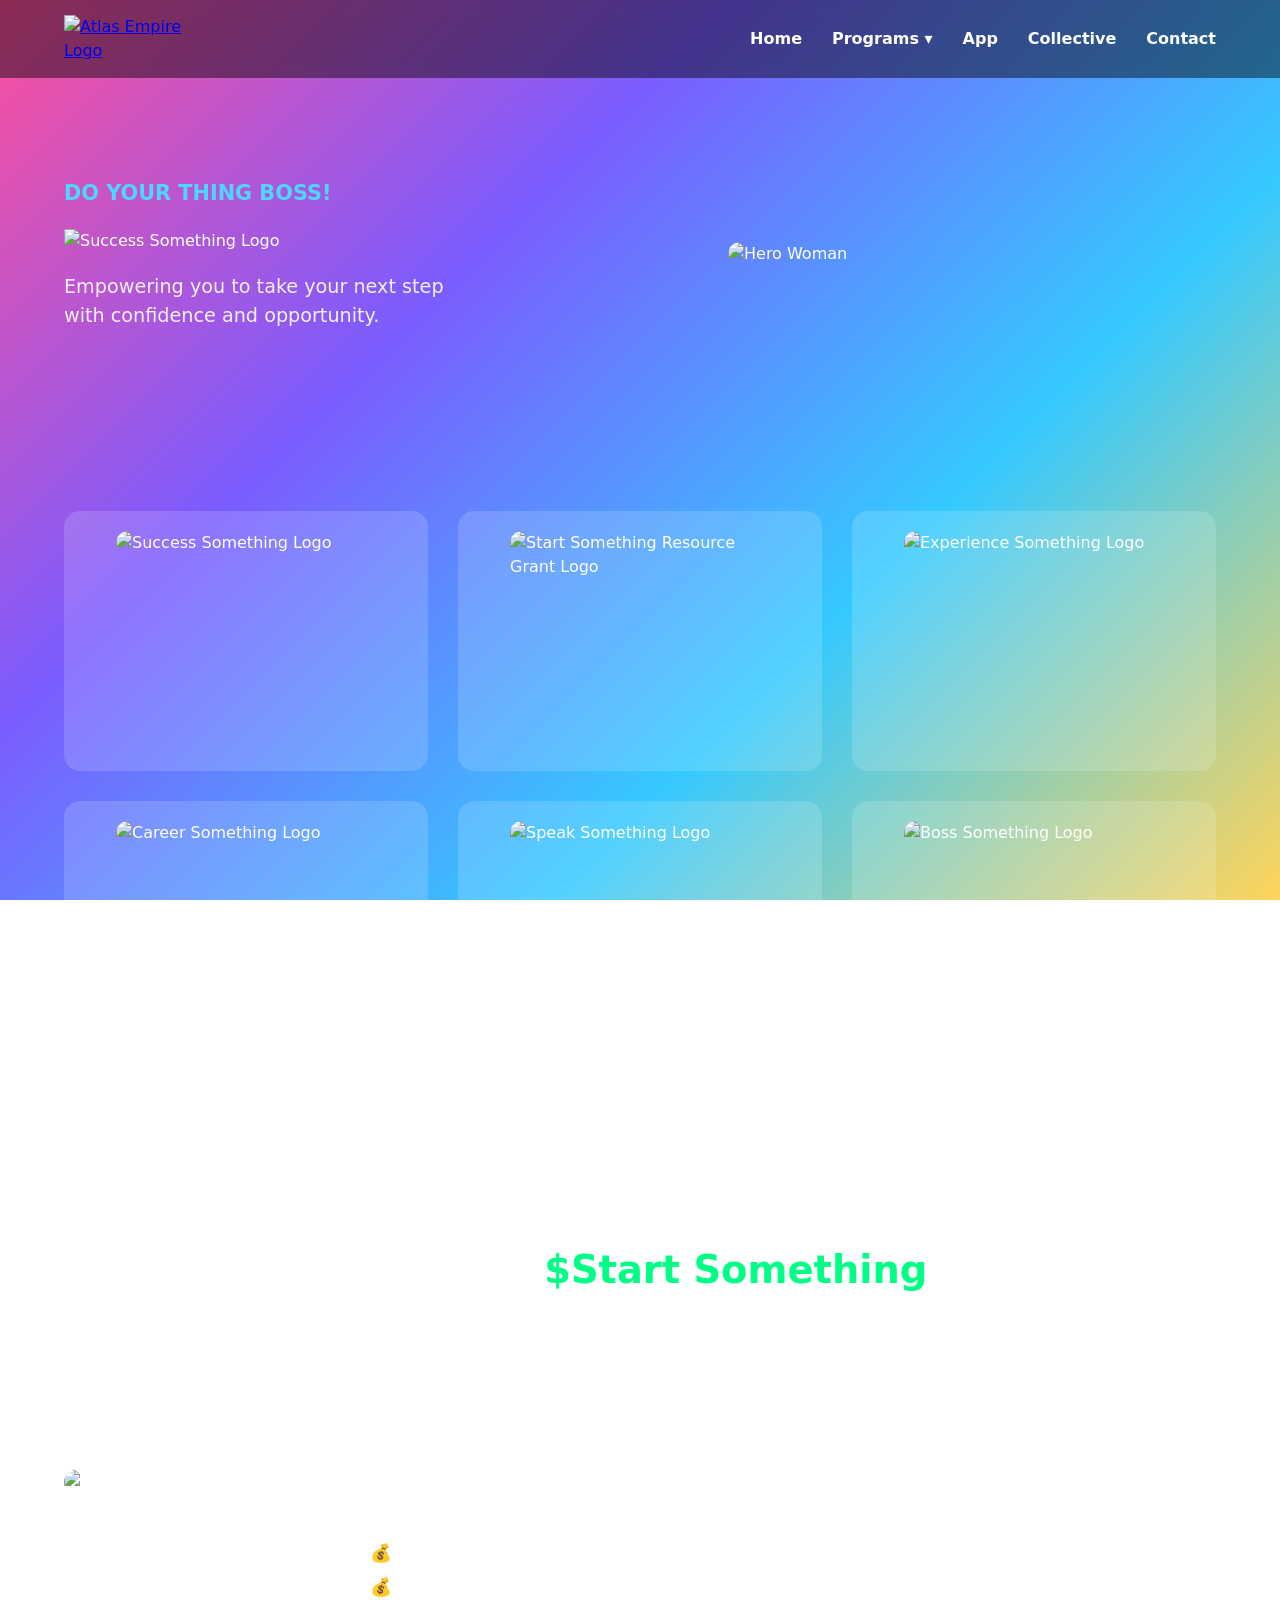
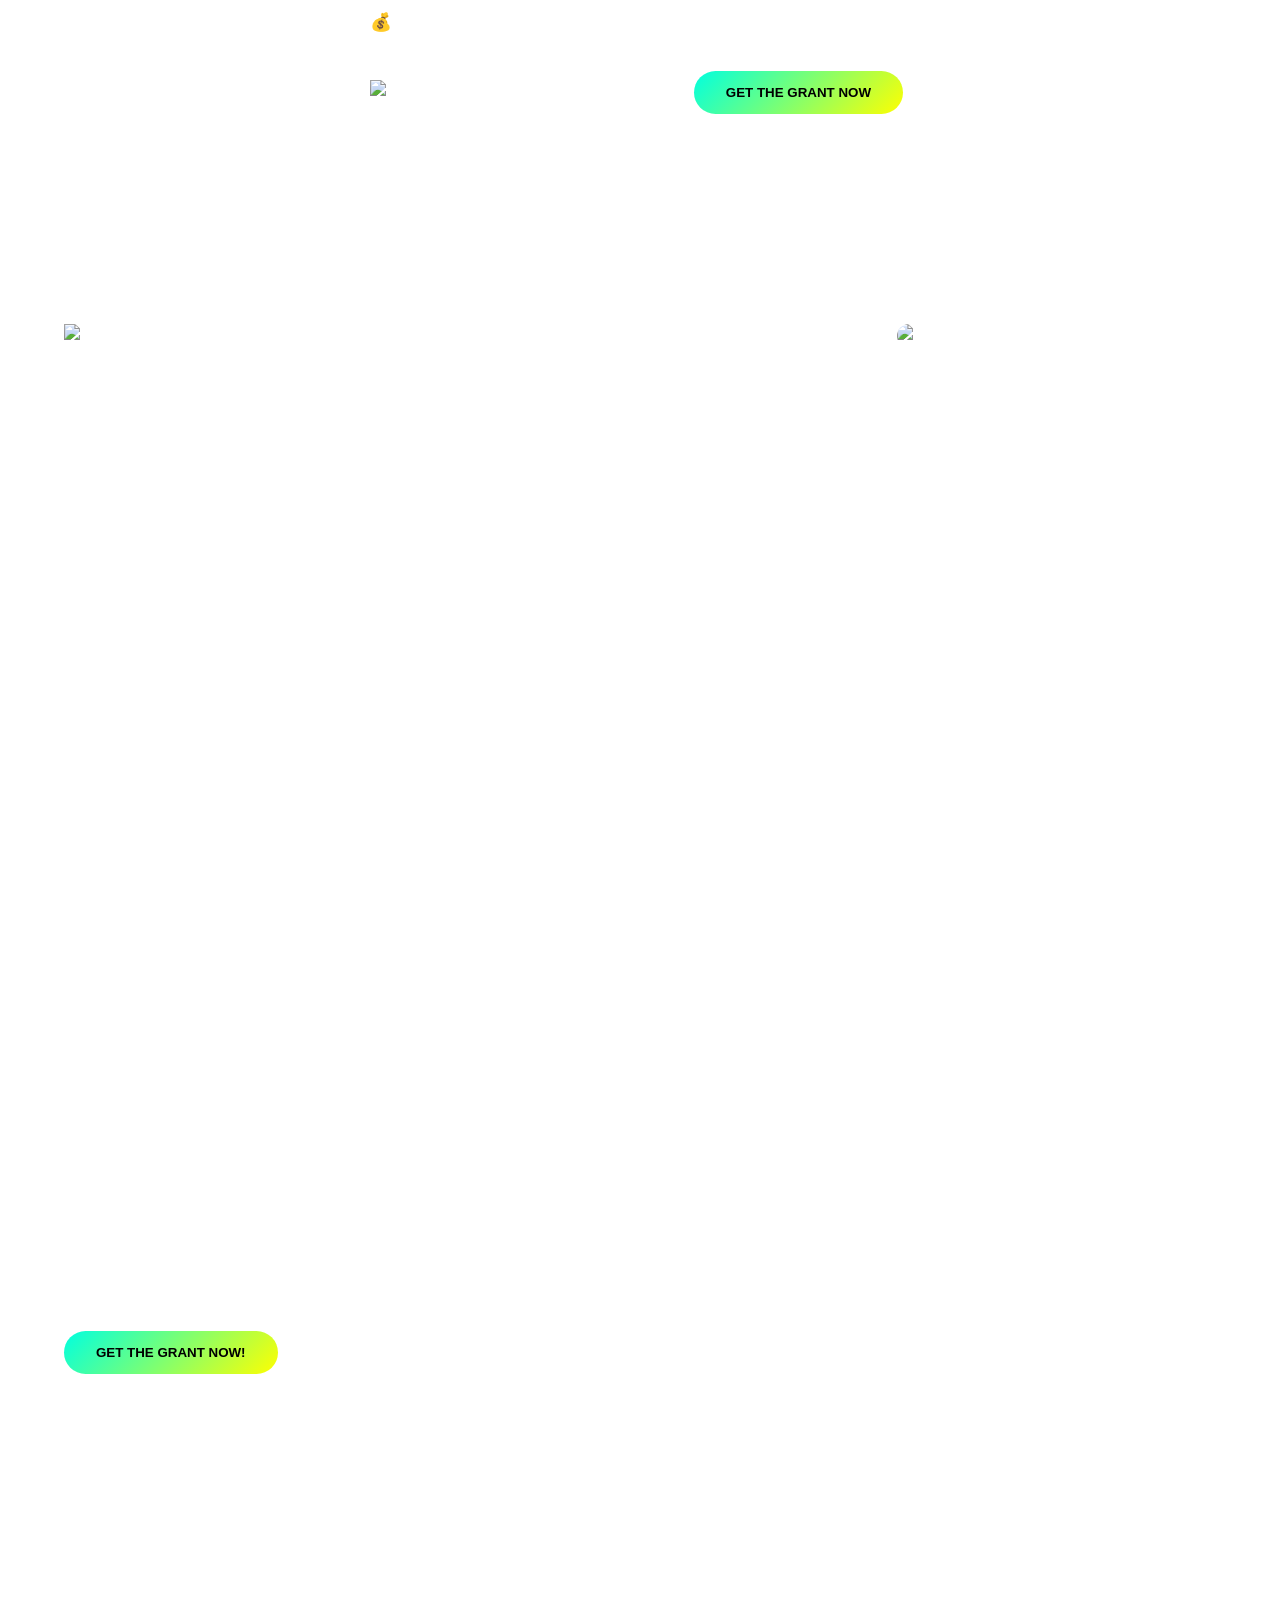
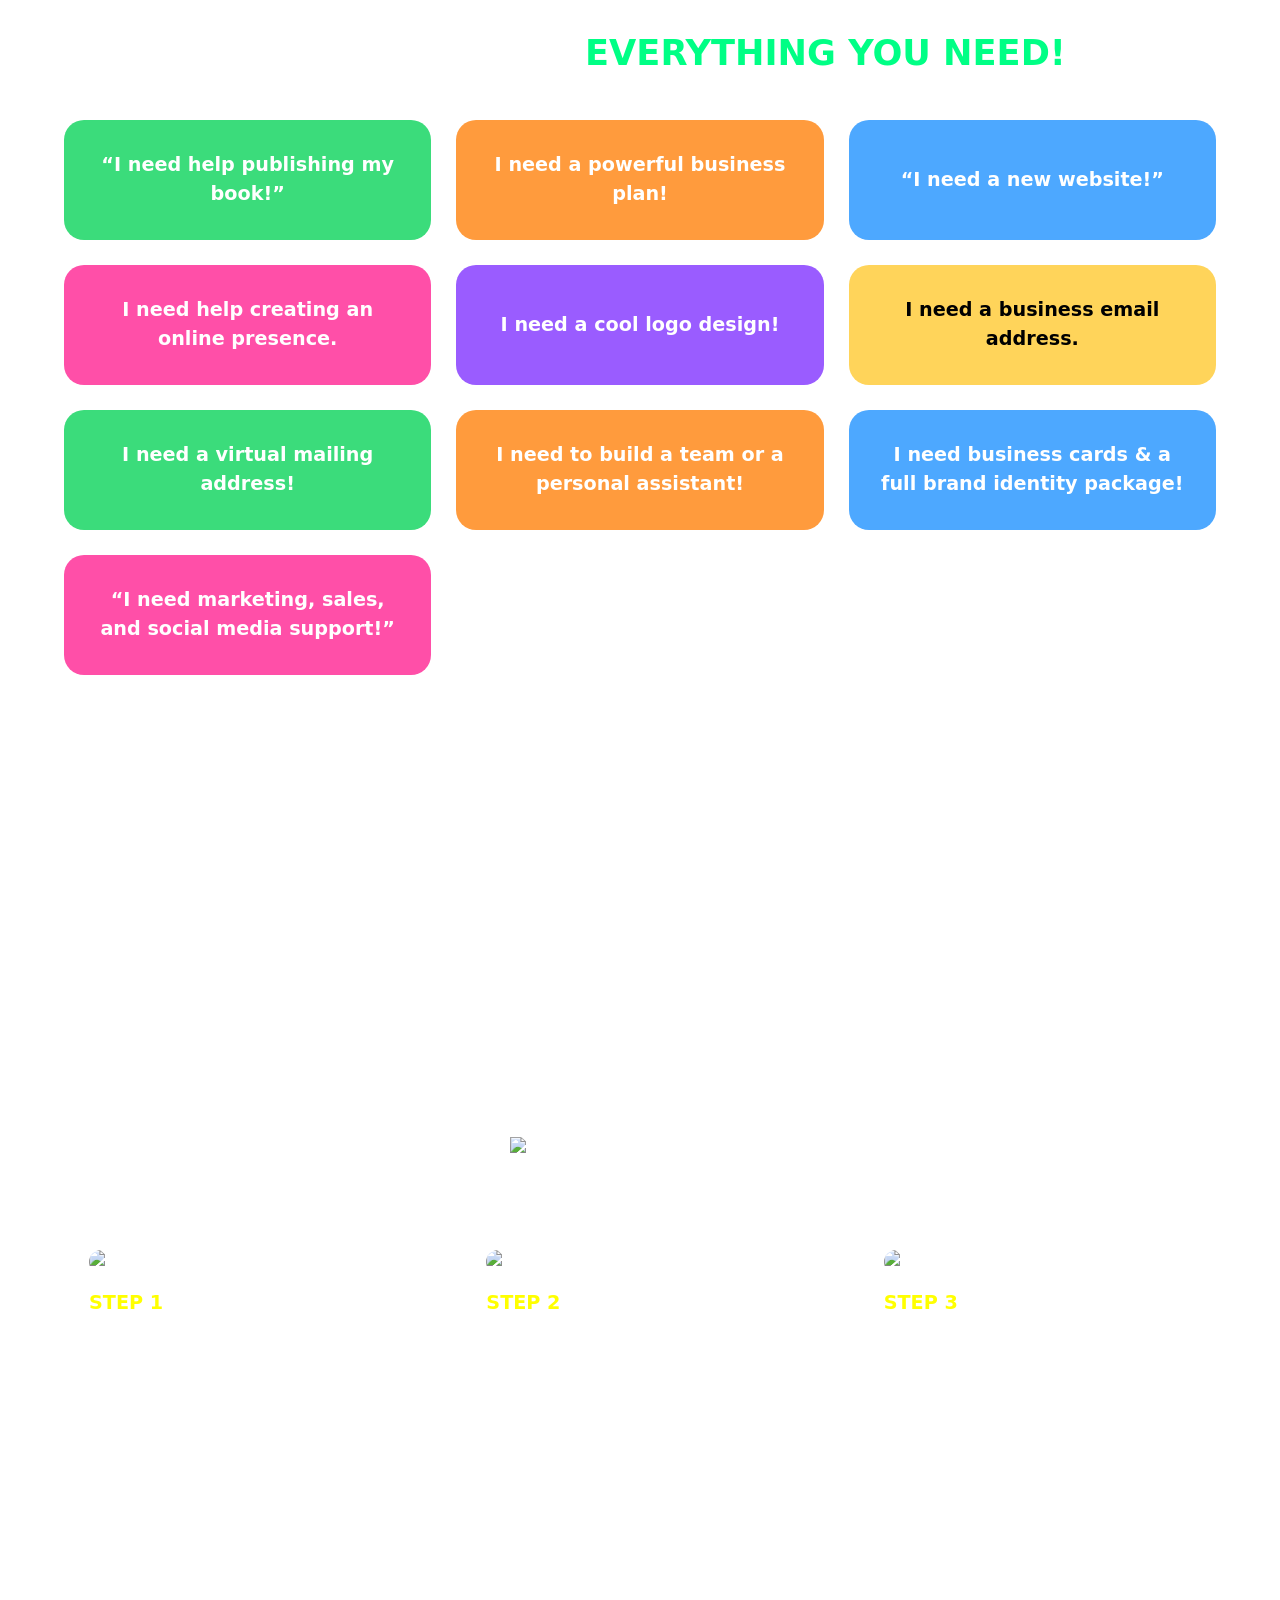
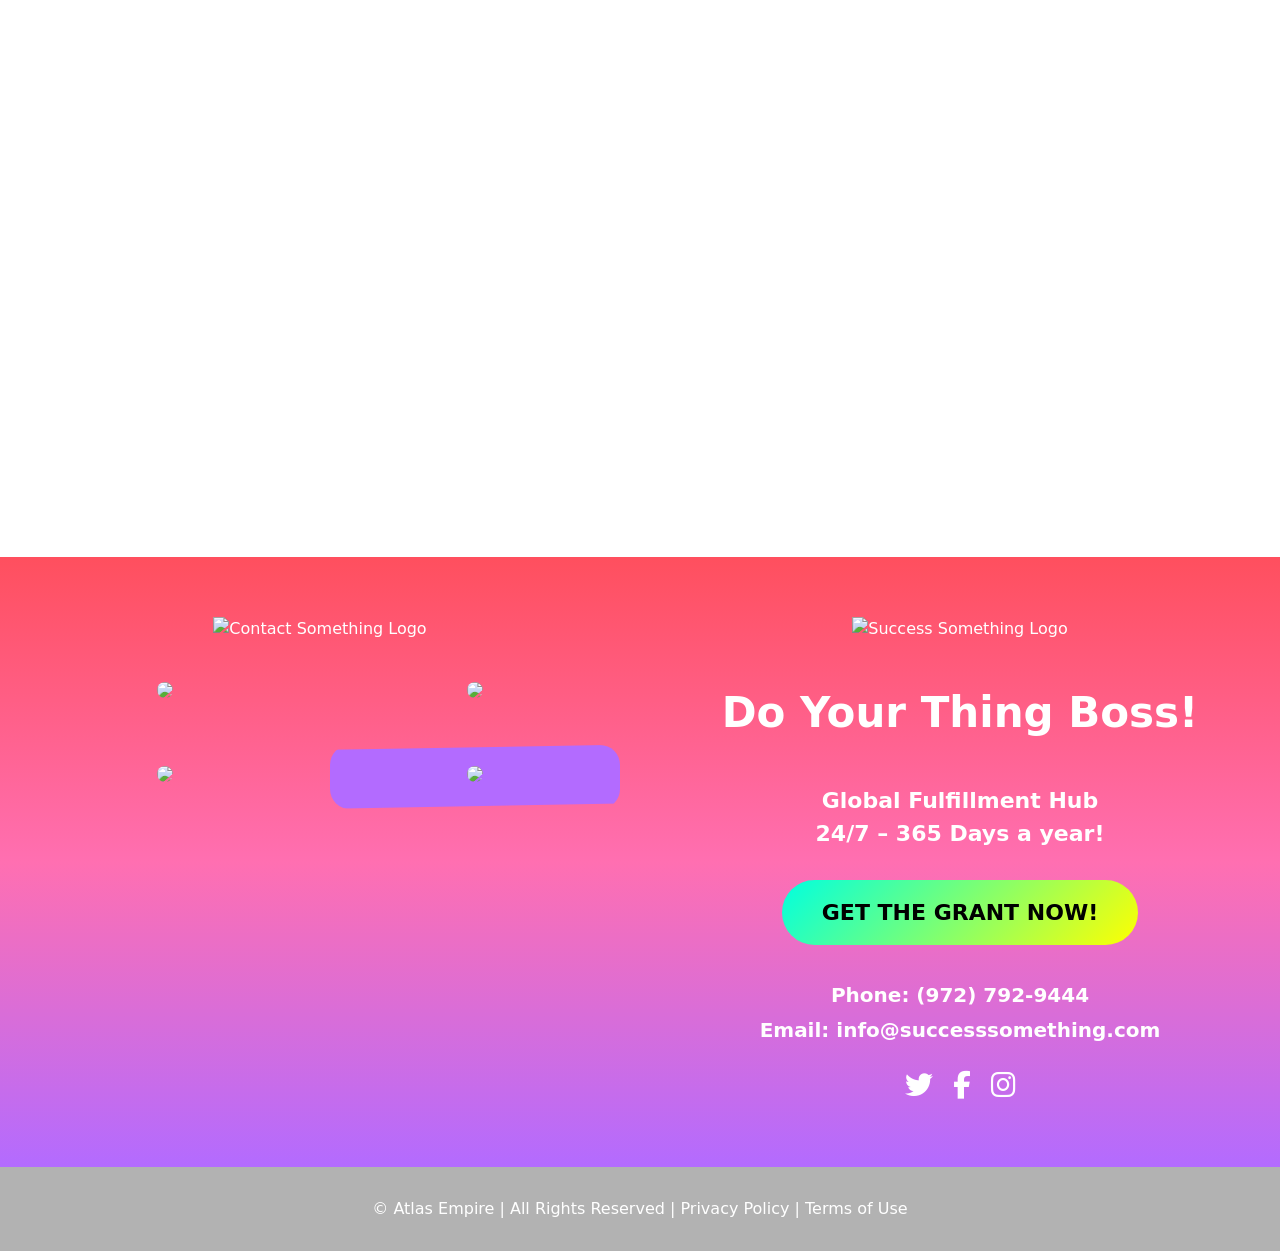
==== index.html @ 350ebb1b "removed Greatness, Speak Something, Career Something,  and Testimonials from drop down menu not need" ====
<!doctype html>
<html lang="en">
  <head>
    <meta charset="UTF-8" />
    <meta name="viewport" content="width=device-width, initial-scale=1.0" />
    <title>Atlas Empire – Get The Grant!</title>
    <link
      rel="icon"
      type="image/png"
      sizes="512x512"
      href="assets/logos/successSomethingOrange.png"
    />
    <link rel="stylesheet" href="styles.css" />
    <link
      rel="stylesheet"
      href="https://cdnjs.cloudflare.com/ajax/libs/font-awesome/6.5.0/css/all.min.css"
    />
  </head>

  <body>
    <!-- ============================
     FINAL NAVIGATION HEADER
============================= -->
<header class="site-header">
  <div class="nav-container">

    <!-- Logo -->
    <a href="index.html" class="logo-link">
      <img class="nav-logo" src="assets/logos/atlasEmpire.png" alt="Atlas Empire Logo" />
    </a>

    <!-- Desktop Navigation -->
    <nav class="desktop-nav">
      <ul>
        <li><a href="index.html">Home</a></li>

        <li class="dropdown">
          <a href="#" class="dropbtn">Programs ▾</a>
          <div class="dropdown-content">
            <a href="packages.html">Packages</a>
            <a href="industries.html">Industries</a>
            <a href="cities.html">Cities</a>
          </div>
        </li>

        <li><a href="app.html">App</a></li>
        <li><a href="collective.html">Collective</a></li>
        <li><a href="contact.html">Contact</a></li>
      </ul>
    </nav>

    <!-- Mobile Hamburger -->
    <div class="hamburger" id="hamburger">
      <span></span>
      <span></span>
      <span></span>
    </div>

  </div>

  <!-- Mobile Slide-Out Menu -->
  <div class="mobile-menu" id="mobileMenu">
    <ul>
      <li><a href="index.html">Home</a></li>

      <li class="mobile-dropdown">
        <button class="mobile-dropbtn">Programs ▾</button>
        <div class="mobile-dropdown-content">
          <a href="packages.html">Packages</a>
          <a href="greatness.html">Greatness</a>
          <a href="speak.html">Speak Something</a>
          <a href="career.html">Career Something</a>
          <a href="testimonials.html">Testimonials</a>
          <a href="industries.html">Industries</a>
          <a href="cities.html">Cities</a>
        </div>
      </li>

      <li><a href="app.html">App</a></li>
      <li><a href="collective.html">Collective</a></li>
      <li><a href="contact.html">Contact</a></li>
    </ul>
  </div>
</header>


    <!-- ============================================================
     HERO SECTION — USING LOGO INSTEAD OF TEXT
============================================================ -->
    <section class="hero">
      <div class="container hero-inner">
        <!-- LEFT SIDE: TEXT + LOGO -->
        <div class="hero-text">
          <h4 class="hero-tag">DO YOUR THING BOSS!</h4>

          <!-- Success Something Logo -->
          <img
            src="assets/logos/successSomething.png"
            alt="Success Something Logo"
            class="hero-logo-main"
          />

          <p class="hero-subtitle">
            Empowering you to take your next step with confidence and
            opportunity.
          </p>
        </div>

        <!-- RIGHT SIDE: HERO IMAGE -->
        <div class="hero-visual">
          <img src="assets/hero.png" alt="Hero Woman" class="hero-img" />
        </div>
      </div>
    </section>

    <!-- ============================================================
     PROGRAM LOGO GRID (6-TILE SECTION)
============================================================ -->
    <section class="program-grid">
      <div class="container">
        <div class="grid-wrapper">
          <!-- Tile 1 -->
          <div class="grid-item">
            <img
              src="assets/logos/successSomething.png"
              alt="Success Something Logo"
            />
          </div>

          <!-- Tile 2 -->
          <div class="grid-item">
            <img
              src="assets/logos/startSomethingResourceGrant.png"
              alt="Start Something Resource Grant Logo"
            />
          </div>

          <!-- Tile 3 -->
          <div class="grid-item">
            <img
              src="assets/logos/experienceSomething.png"
              alt="Experience Something Logo"
            />
          </div>

          <!-- Tile 4 -->
          <div class="grid-item">
            <img
              src="assets/logos/careerSomething.png"
              alt="Career Something Logo"
            />
          </div>

          <!-- Tile 5 -->
          <div class="grid-item">
            <img
              src="assets/logos/speakSomething.png"
              alt="Speak Something Logo"
            />
          </div>

          <!-- Tile 6 -->
          <div class="grid-item">
            <img
              src="assets/logos/bossSomething.png"
              alt="Boss Something Logo"
            />
          </div>
        </div>
      </div>
    </section>

    <!-- ============================================================
     START SOMETHING RESOURCE GRANT — PROMO SECTION
============================================================ -->
    <section class="grant-promo">
      <div class="container promo-inner">
        <!-- LEFT SIDE: PERSON IMAGE -->
        <div class="promo-image">
          <img
            src="assets/people/startGrantPerson.jpg"
            alt="Start Something Grant Person"
          />
        </div>

        <!-- RIGHT SIDE: TEXT + LOGO -->
        <div class="promo-text">
          <h2 class="promo-title">
            Get the <span class="highlight">$Start Something</span> Resource
            Grant
          </h2>

          <p class="promo-description">
            Success Something Inc. is coming through with an unbelievable shot
            at leveling up your hustle! The Start Something Grant is shaking up
            the game, putting money in pockets, and turning dreams into real
            deals.
          </p>

          <ul class="promo-points">
            <li>💰 Get Structured</li>
            <li>💰 Get Paid</li>
            <li>
              💰 Get Plugged Into the Fastest-Growing Global Business Movement
            </li>
          </ul>

          <img
            src="assets/logos/startSomethingResourceGrant.png"
            alt="Start Something Resource Grant Logo"
            class="promo-logo"
          />

          <button
            class="btn primary"
            onclick="window.location.href = 'coming-soon.html'"
          >
            GET THE GRANT NOW
          </button>
        </div>
      </div>
    </section>

    <!-- ============================================================
START SOMETHING RESOURCE GRANT — INFO SECTION
============================================================ -->
    <section class="grant-info">
      <div class="container grant-info-inner">
        <!-- LEFT SIDE: TEXT -->
        <div class="grant-info-text">
          <!-- LOGO AT TOP, LEFT ALIGNED -->
          <img
            src="assets/logos/startSomethingResourceGrant.png"
            alt="Start Something Resource Grant Logo"
            class="grant-info-header-logo"
          />

          <h3 class="grant-info-subtitle">
            Looking to Take Your Business to Extraordinary Heights?
          </h3>

          <p>
            Let’s get you leveled up, locked in, and thriving! Whether you’re
            just starting out or ready to scale, we’ve got the tools, resources,
            and game‑changing opportunities to push your business to the top.
          </p>

          <ul class="grant-info-list">
            <li>Expand your reach</li>
            <li>Increase your profits</li>
            <li>Tap into exclusive success resources</li>
            <li>
              Build something extraordinary — your next big move starts NOW!
            </li>
          </ul>

          <p>
            All for FREE! Whether you’re a hustler, creator, or business boss,
            we’re hooking you up with funding, tools, and exclusive resources to
            help you level up and win!
          </p>

          <ul class="grant-info-list">
            <li>Start & grow your business</li>
            <li>Turn your creativity into cash</li>
            <li>Get the support you need — FOR FREE!</li>
          </ul>

          <p>No more waiting — secure your bag and make big moves NOW!</p>

          <h3 class="grant-info-subtitle">
            Want to Thrive in a Powerful, Global, and Supportive Community?
          </h3>

          <p>
            Surround yourself with like‑minded bosses, innovators, and
            game‑changers who are all about growth, success, and making an
            impact!
          </p>

          <ul class="grant-info-list">
            <li>Network with power players</li>
            <li>Access exclusive resources & funding</li>
            <li>Get the support you need to WIN</li>
          </ul>

          <button
            class="btn primary"
            onclick="window.location.href = 'coming-soon.html'"
          >
            GET THE GRANT NOW!
          </button>
        </div>

        <!-- RIGHT SIDE IMAGE (kept separate so layout stays correct) -->
        <div class="grant-info-image">
          <img
            src="assets/logos/startSomethingResourceGrant.png"
            alt="Start Something Resource Grant Logo"
          />
        </div>
      </div>
    </section>

    <!-- ============================================================
     WHAT FREE RESOURCES ARE AVAILABLE — FEATURE GRID
============================================================ -->
    <section class="grant-features">
      <div class="container">
        <h2 class="features-title">
          What free resources are available with the Start Something Grant?
          <span class="highlight">EVERYTHING YOU NEED!</span>
        </h2>

        <div class="features-grid">
          <div class="feature-box color-green">
            “I need help publishing my book!”
          </div>

          <div class="feature-box color-orange">
            I need a powerful business plan!
          </div>

          <div class="feature-box color-blue">“I need a new website!”</div>

          <div class="feature-box color-pink">
            I need help creating an online presence.
          </div>

          <div class="feature-box color-purple">I need a cool logo design!</div>

          <div class="feature-box color-yellow">
            I need a business email address.
          </div>

          <div class="feature-box color-green">
            I need a virtual mailing address!
          </div>

          <div class="feature-box color-orange">
            I need to build a team or a personal assistant!
          </div>

          <div class="feature-box color-blue">
            I need business cards & a full brand identity package!
          </div>

          <div class="feature-box color-pink">
            “I need marketing, sales, and social media support!”
          </div>
        </div>

        <p class="features-footer">
          Success is YOUR call, but we got your back! We’re here to help you
          start something, grow something, and turn your dreams into real
          success! Let’s make it happen!
        </p>
      </div>
    </section>

    <!-- ============================================================
     THREE STEPS SECTION
============================================================ -->
    <section class="steps-section">
      <div class="container">
        <!-- TITLE -->
        <h2 class="steps-title">Are You Ready To Success Something?</h2>
        <h3 class="steps-subtitle">
          Get The Start Something Grant Now In Just 3 Simple Steps!
        </h3>

        <!-- LOGO -->
        <img
          src="assets/logos/startSomethingResourceGrant.png"
          alt="Start Something Resource Grant Logo"
          class="steps-logo"
        />

        <!-- STEPS GRID -->
        <div class="steps-grid">
          <!-- STEP 1 -->
          <div class="step-box">
            <img
              src="assets/people/step1.jpg"
              alt="Step 1"
              class="step-photo"
            />

            <div class="step-number">STEP 1</div>
            <h4 class="step-title">Get The Grant!</h4>

            <p class="step-text">
              Start Something incredible now with the $25,000 Start Something
              Resource Grant! Gone are the days of searching endlessly for
              support to elevate your business, organization, ministry, or idea
              to the next level. Success Something is here as your ultimate
              resource—a powerhouse of financial support and strategic tools
              designed to turn your biggest dreams into reality. Yes, you read
              that right— $25,000 in tools, tips, resources, and even cash to
              help you grow, advance, and achieve your goals! All you have to do
              is become a member and start an adventure!
            </p>
          </div>

          <!-- STEP 2 -->
          <div class="step-box">
            <img
              src="assets/people/step2.jpg"
              alt="Step 2"
              class="step-photo"
            />

            <div class="step-number">STEP 2</div>
            <h4 class="step-title">Go Shopping!</h4>

            <p class="step-text">
              Ready to take your dreams on the ultimate shopping spree? With
              your $25,000 resource grant, you’ll have a wide range of options
              to fuel your business success. After we receive your membership,
              you’ll take the BossDNA assessment, which helps us understand the
              unique demands needed to nurture your ambitions. Then, it’s off to
              your personalized shopping cart, where you can select your
              “greatness gifts!” You’ll have a full 12 months to Spend Something
              and bring your vision to life!
            </p>
          </div>

          <!-- STEP 3 -->
          <div class="step-box">
            <img
              src="assets/people/step3.jpg"
              alt="Step 3"
              class="step-photo"
            />

            <div class="step-number">STEP 3</div>
            <h4 class="step-title">Get Greatness!</h4>

            <p class="step-text">
              You’re about to dive into over 1,000 electrifying business
              experiences, services, solutions, systems, and strategies—all
              designed to catapult you to a level of Success Something you’ll
              never forget! As part of this global powerhouse community of
              visionary leaders and world-changers, you’re not just building a
              business; you’re creating an unforgettable legacy. Get ready for
              the ultimate Support Something experience, starting with an
              exclusive one-on-one session with your personal Boss Assistant!
              For the next 12 months, your Boss Assistant will help your rising,
              fueling your journey to greatness and turning every dream into
              action with your custom Vision Planner Board. The future is
              calling—let’s start with the Vision Something Adventure!
            </p>
          </div>
        </div>

        <!-- FOOTER TEXT -->
        <p class="steps-footer">READY TO LEVEL UP? DO YOUR THING THEN!</p>
      </div>
    </section>

    <!-- ============================================
     FINAL PROMO / CONTACT SECTION (EXACT MATCH)
     ============================================ -->
    <section class="final-promo-section">
      <div class="final-wrapper">
        <!-- LEFT SIDE -->
        <div class="final-left">
          <img
            class="left-logo"
            src="assets/logos/contactSomething.png"
            alt="Contact Something Logo"
          />

          <div class="final-people-grid">
            <div class="person-box pink">
              <img src="assets/people/person1.png" />
            </div>
            <div class="person-box orange angled-top">
              <img src="assets/people/person2.jpg" />
            </div>
            <div class="person-box yellow angled-bottom">
              <img src="assets/people/person3.jpg" />
            </div>
            <div class="person-box purple diagonal">
              <img src="assets/people/person4.png" />
            </div>
          </div>
        </div>

        <!-- RIGHT SIDE -->
        <div class="final-right">
          <img
            class="right-logo"
            src="assets/logos/successSomethingBecauseYourThingIsEverything.png"
            alt="Success Something Logo"
          />

          <h2 class="final-tagline">Do Your Thing Boss!</h2>

          <p class="final-subtext">
            Global Fulfillment Hub<br />
            24/7 – 365 Days a year!
          </p>

          <a href="#" class="final-button">GET THE GRANT NOW!</a>

          <div class="final-contact">
            <p>Phone: (972) 792-9444</p>
            <p>Email: info@successsomething.com</p>
          </div>

          <div class="final-social">
            <a href="#" class="social-icon"><i class="fab fa-twitter"></i></a>
            <a href="#" class="social-icon"
              ><i class="fab fa-facebook-f"></i
            ></a>
            <a href="#" class="social-icon"><i class="fab fa-instagram"></i></a>
          </div>
        </div>
      </div>
    </section>

    <!-- ============================================================
       FOOTER
  ============================================================ -->
    <footer class="footer">
      <div class="container">
        © Atlas Empire | All Rights Reserved | Privacy Policy | Terms of Use
      </div>
    </footer>
   <script>
document.addEventListener("DOMContentLoaded", function () {
  const hamburger = document.getElementById("hamburger");
  const mobileMenu = document.getElementById("mobileMenu");
  const mobileDropdownBtns = document.querySelectorAll(".mobile-dropbtn");

  console.log("hamburger:", hamburger);
  console.log("mobileMenu:", mobileMenu);

  if (!hamburger || !mobileMenu) {
    console.warn("Nav elements not found on this page.");
    return;
  }

  hamburger.addEventListener("click", () => {
    const isOpen = mobileMenu.style.display === "block";
    mobileMenu.style.display = isOpen ? "none" : "block";
    console.log("Menu display:", mobileMenu.style.display);

  });

  mobileDropdownBtns.forEach((btn) => {
    btn.addEventListener("click", () => {
      const content = btn.nextElementSibling;
      if (!content) return;
      const isOpen = content.style.display === "block";
      content.style.display = isOpen ? "none" : "block";
    });
  });
});
</script>

  </body>
</html>
---- styles.css ----
/* ============================================================
   GLOBAL STYLES
   Base typography, layout, and gradient background
============================================================ */

* {
  box-sizing: border-box;
  margin: 0;
  padding: 0;
}

body {
  font-family: system-ui, sans-serif;
  color: #fff;
  background: linear-gradient(135deg, #ff4f9a, #7b5cff, #35c9ff, #ffd45a);
  background-attachment: fixed;
  line-height: 1.5;
}

/* Centering container used across all sections */
.container {
  width: 90%;
  max-width: 1200px;
  margin: auto;
}

/* ============================================================
   GLOBAL BUTTON STYLES
============================================================ */

.btn {
  display: inline-block;
  padding: 14px 32px;
  border-radius: 999px;
  font-weight: 700;
  cursor: pointer;
  border: none;
  text-decoration: none;
  transition: 0.2s ease;
}

.btn.primary {
  background: linear-gradient(135deg, #00ffe0, #ffff00);
  color: #000;
  padding: 14px 32px;
  border-radius: 999px;
  font-weight: 700;
  border: none;
  cursor: pointer;
  transition: 0.2s ease;
}

.btn.primary:hover {
  background: #b9e505; /* slightly darker version for hover */
  transform: translateY(-2px);
}

/* ============================
   NAV CONTAINER
============================= */
.site-header {
  width: 100%;
  padding: 15px 0;
  position: sticky;
  top: 0;
  z-index: 99999;

  background: rgba(0, 0, 0, 0.45); /* translucent black */
  backdrop-filter: blur(6px);      /* optional glass effect */
}

.nav-container {
  width: 90%;
  max-width: 1400px;
  margin: auto;
  display: flex;
  justify-content: space-between;
  align-items: center;
}

.logo-link img.nav-logo {
  width: 140px;
  height: auto;
}

.nav-logo {
  max-width: 140px;
  height: auto;
}


/* ============================
   DESKTOP NAV
============================= */
.desktop-nav ul {
  display: flex;
  gap: 30px;
  list-style: none;
}

.desktop-nav a {
  color: #fff;
  text-decoration: none;
  font-size: 1rem;
  transition: 0.2s;
}

.desktop-nav a:hover {
  color: #f4c542;
}

/* Dropdown */
.dropdown {
  position: relative;
}

.dropdown-content {
  display: none;
  position: absolute;
  background: rgba(0, 0, 0, 0.45);
  backdrop-filter: blur(6px);
  padding: 10px 0;
  border-radius: 6px;
  top: 100%;        /* instead of 30px */
  left: 0;
  margin-top: 0;    /* removes hover gap */
  min-width: 180px;
  z-index: 9999;
}


.dropdown-content a {
  display: block;
  padding: 10px 15px;
  color: #fff;
  margin-top: 5px;
}

.dropdown-content a:hover {
  background: #222;
}

.dropdown:hover .dropdown-content,
.dropdown-content:hover {
  display: block;
}

/* ============================
   MOBILE NAV
============================= */
.hamburger {
  display: none;
  flex-direction: column;
  gap: 5px;
  cursor: pointer;
}

.hamburger span {
  width: 28px;
  height: 3px;
  background: #fff;
  border-radius: 3px;
}

.mobile-menu {
  display: none;
  position: absolute;
  top: 100%; /* appears directly under header */
  left: 0;
  width: 100%;
  background: rgba(0, 0, 0, 0.45); /* translucent black */
  backdrop-filter: blur(6px);      /* optional glass effect */
  padding: 20px;
  z-index: 999999; /* sits above all content */
}

.mobile-menu ul {
  list-style: none;
  padding: 0;
}

.mobile-menu a {
  display: block;
  padding: 12px 0;
  color: #fff;
  text-decoration: none;
  border-bottom: 1px solid #222;
}

/* Mobile Dropdown */
.mobile-dropdown-content {
  display: none;
  padding-left: 15px;
}

.mobile-dropbtn {
  width: 100%;
  background: none;
  border: none;
  color: #fff;
  text-align: left;
  padding: 12px 0;
  font-size: 1rem;
  cursor: pointer;
}

/* ============================
   RESPONSIVE BREAKPOINT
============================= */
@media (max-width: 900px) {
  .desktop-nav {
    display: none;
  }

  .hamburger {
    display: flex;
  }

  .mobile-menu {
    display: none;
  }
}


/* ============================================================
   HERO SECTION — MATCH OLD SITE CONTENT
============================================================ */

.hero {
  padding: 100px 0;
}

.hero-inner {
  display: flex;
  align-items: center;
  justify-content: space-between;
  gap: 40px;
}

/* LEFT SIDE */
.hero-text {
  flex: 1;
}

.hero-tag {
  font-size: 1.3rem;
  font-weight: 700;
  color: #4dd6ff; /* bright blue like old site */
  text-transform: uppercase;
  margin-bottom: 10px;
}

.hero-title {
  font-size: 3.2rem;
  font-weight: 900;
  line-height: 1.1;
  margin-bottom: 20px;
}

.hero-success .dollar {
  color: #00ff85; /* neon green */
  font-size: 3.4rem;
}

.something-green {
  color: #00ff85;
}

.hero-subtitle {
  font-size: 1.2rem;
  max-width: 420px;
  opacity: 0.9;
}

/* RIGHT SIDE IMAGE */
.hero-visual {
  flex: 1;
  display: flex;
  justify-content: center;
}

.hero-img {
  width: 100%;
  max-width: 420px;
  border-radius: 20px;
  object-fit: cover;
}

.hero-logo-main {
  width: 320px; /* adjust as needed */
  margin: 20px 0;
  display: block;
}

/* ============================================================
   PROGRAM LOGO GRID
============================================================ */

.program-grid {
  padding: 80px 0;
}

.grid-wrapper {
  display: grid;
  grid-template-columns: repeat(3, 1fr);
  gap: 30px;
}

.grid-item {
  background: rgba(255, 255, 255, 0.15);
  padding: 20px;
  border-radius: 16px;
  display: flex;
  justify-content: center;
  align-items: center;
  height: 260px;
}

.grid-item img {
  width: 100%;
  max-width: 260px;
  border-radius: 12px;
  height: 100%;
  object-fit: contain;
}

/* ============================================================
   GRANT PROMO SECTION
============================================================ */

.grant-promo {
  padding: 100px 0;
}

.promo-inner {
  display: flex;
  align-items: center;
  gap: 50px;
}

.promo-image img {
  width: 100%;
  max-width: 380px;
  border-radius: 20px;
  object-fit: cover;
}

.promo-text {
  flex: 1;
}

.promo-title {
  font-size: 2.4rem;
  font-weight: 800;
  margin-bottom: 20px;
}

.highlight {
  color: #00ff85;
}

.promo-description {
  font-size: 1.2rem;
  margin-bottom: 20px;
  max-width: 500px;
}

.promo-points {
  list-style: none;
  margin-bottom: 25px;
}

.promo-points li {
  font-size: 1.1rem;
  margin-bottom: 8px;
}

.promo-logo {
  width: 260px;
  margin: 20px 0;
}

/* ============================================================
   GRANT INFO SECTION
============================================================ */
.grant-info-header-logo {
  width: 260px;
  margin-bottom: 20px;
  display: block;
}

.grant-info {
  padding: 100px 0;
}

.grant-info-inner {
  display: flex;
  align-items: flex-start;
  gap: 50px;
}

.grant-info-text {
  flex: 1;
}

.grant-info-title {
  font-size: 2.6rem;
  font-weight: 900;
  margin-bottom: 10px;
}

.grant-info-subtitle {
  font-size: 1.5rem;
  margin-bottom: 20px;
  opacity: 0.9;
}

.grant-info-text p {
  margin-bottom: 20px;
  font-size: 1.15rem;
  max-width: 550px;
}

.grant-info-list {
  margin-bottom: 20px;
  padding-left: 20px;
}

.grant-info-list li {
  margin-bottom: 8px;
  font-size: 1.1rem;
}

.grant-info-image img {
  width: 100%;
  max-width: 420px;
  border-radius: 16px;
}

/* ============================================================
   FEATURE GRID SECTION
============================================================ */

.grant-features {
  padding: 100px 0;
  text-align: center;
}

.features-title {
  font-size: 2.2rem;
  font-weight: 900;
  margin-bottom: 40px;
}

.features-grid {
  display: grid;
  grid-template-columns: repeat(3, 1fr);
  gap: 25px;
}

.feature-box {
  padding: 25px;
  border-radius: 20px;
  font-size: 1.2rem;
  font-weight: 600;
  color: #fff;
  min-height: 120px;
  display: flex;
  align-items: center;
  justify-content: center;
  text-align: center;
}

/* Color themes */
.color-green {
  background: #3bdc7b;
}
.color-orange {
  background: #ff9b3d;
}
.color-blue {
  background: #4da8ff;
}
.color-pink {
  background: #ff4fa8;
}
.color-purple {
  background: #9a5cff;
}
.color-yellow {
  background: #ffd45a;
  color: #000;
}

.features-footer {
  margin-top: 40px;
  font-size: 1.2rem;
  max-width: 700px;
  margin-left: auto;
  margin-right: auto;
}

/* ============================================================
   THREE STEPS SECTION
============================================================ */

.steps-section {
  padding: 100px 0;
  text-align: center;
}

.steps-title {
  font-size: 2.6rem;
  font-weight: 900;
  margin-bottom: 10px;
}

.steps-subtitle {
  font-size: 1.4rem;
  margin-bottom: 30px;
  opacity: 0.9;
}

.steps-logo {
  width: 260px;
  margin: 0 auto 40px auto;
  display: block;
}

.steps-grid {
  display: grid;
  grid-template-columns: repeat(3, 1fr);
  gap: 40px;
}

.step-box {
  background: rgba(255, 255, 255, 0.15);
  padding: 25px;
  border-radius: 20px;
  text-align: left;
  backdrop-filter: blur(6px);
}

.step-photo {
  width: 100%;
  height: 260px;
  object-fit: cover;
  border-radius: 16px;
  margin-bottom: 15px;
}

.step-number {
  font-weight: 900;
  font-size: 1.2rem;
  color: #ffff00;
  margin-bottom: 5px;
}

.step-title {
  font-size: 1.4rem;
  font-weight: 800;
  margin-bottom: 12px;
}

.step-text {
  font-size: 1.05rem;
  line-height: 1.5;
}

.steps-footer {
  margin-top: 50px;
  font-size: 1.4rem;
  font-weight: 800;
}

/* ============================================================
   PACKAGES SECTION — EXACT TEXT VERSION
============================================================ */

.packages-section {
  padding: 100px 0;
  text-align: center;
  background: linear-gradient(180deg, #ff4f5e, #ff6fb1, #b36bff);
}

.packages-title {
  font-size: 2.6rem;
  font-weight: 900;
  margin-bottom: 10px;
}

.packages-subtitle {
  font-size: 1.4rem;
  margin-bottom: 50px;
  opacity: 0.9;
}

.packages-grid {
  display: grid;
  grid-template-columns: repeat(3, 1fr);
  gap: 35px;
}

.package-box {
  background: rgba(255, 255, 255, 0.15);
  padding: 30px;
  border-radius: 20px;
  backdrop-filter: blur(6px);
  text-align: left;
  position: relative;
  min-height: 100%;
}

.package-heading {
  font-size: 1.4rem;
  font-weight: 800;
  margin-bottom: 15px;
}

.package-text {
  font-size: 1.05rem;
  margin-bottom: 20px;
  line-height: 1.5;
}

.package-list {
  list-style: none;
  margin-bottom: 25px;
}

.package-list li {
  margin-bottom: 10px;
  font-size: 1.05rem;
}

.package-price {
  font-size: 1.4rem;
  font-weight: 900;
  margin-top: 10px;
}

/* POPULAR BADGE */
.package-box.popular {
  border: 3px solid #ceff06;
}

.package-badge {
  position: absolute;
  top: -20px;
  right: -20px;
  background: linear-gradient(135deg, #ff4f9a, #7b5cff, #35c9ff);
  padding: 10px 18px;
  border-radius: 50px;
  display: flex;
  align-items: center;
  gap: 8px;
  font-weight: 700;
  color: #fff;
  font-size: 0.9rem;
}

.package-badge img {
  width: 26px;
  height: 26px;
}

/* ============================================================
   ABOUT US SECTION
============================================================ */

.about-section {
  padding: 140px 0;
  background: linear-gradient(90deg, #ff4f5e, #ff6fb1, #b36bff);
}

.about-inner {
  display: flex;
  justify-content: space-between;
  align-items: flex-start;
  gap: 60px;
}

.about-text {
  flex: 1;
  max-width: 800px;
}

.about-title {
  font-size: 2.8rem;
  font-weight: 900;
  margin-bottom: 25px;
}

.about-paragraph {
  font-size: 1.18rem;
  margin-bottom: 28px;
  line-height: 1.65;
}

.about-images {
  display: flex;
  gap: 25px;
  margin-top: 40px;
  justify-content: flex-start;
}

.about-img {
  width: 100%;
  max-width: 320px;
  border-radius: 20px;
  object-fit: cover;
}

/* VERTICAL ABOUT US */
.about-label {
  font-size: 5.2rem;
  font-weight: 900;
  color: #ceff06;
  writing-mode: vertical-rl;
  text-orientation: upright;
  letter-spacing: 18px;
  white-space: nowrap;
  line-height: 1;
  height: 100%;
  display: flex;
  align-items: center;
  justify-content: flex-end;
  margin-right: -10px;
}

/* ============================================================
   GREATNESS SECTION
============================================================ */

.greatness-section {
  padding: 120px 0;
  background: rgb(53, 212, 219);
}

.greatness-inner {
  display: flex;
  align-items: center;
  justify-content: space-between;
  gap: 60px;
}

/* LEFT TEXT */
.greatness-text {
  flex: 1;
  max-width: 600px;
}

.greatness-title {
  font-size: 2.8rem;
  font-weight: 900;
  margin-bottom: 20px;
}

.greatness-subtitle {
  font-size: 1.6rem;
  font-weight: 700;
  margin-bottom: 25px;
  line-height: 1.4;
}

.greatness-paragraph {
  font-size: 1.15rem;
  line-height: 1.6;
  max-width: 550px;
}

/* RIGHT IMAGE GROUP (single image version) */
.greatness-visual {
  flex: 1;
  display: flex;
  justify-content: center;
}

.greatness-img {
  width: 100%;
  max-width: 650px; /* large like original */
  border-radius: 20px;
  object-fit: cover;
}

/* ============================================================
   INDUSTRY SECTION BASE
============================================================ */
.industry-section {
  padding: 120px 0;
  text-align: center;
  background: linear-gradient(90deg, #7b5cff, #35c9ff, #ffd45a);
}

.industry-title {
  font-size: 2.6rem;
  font-weight: 900;
  margin-bottom: 18px;
}

.industry-subtitle {
  font-size: 1.15rem;
  max-width: 900px;
  margin: 0 auto 45px auto;
  line-height: 1.6;
}

/* ============================================================
   GRID LAYOUT
   Desktop: 4 columns
   Tablet: 2 columns
   Mobile: 1 column
============================================================ */
.industry-grid {
  display: grid;
  grid-template-columns: repeat(4, 1fr); /* 4 columns like Cities */
  gap: 24px;
  max-width: 1200px;
  margin: 0 auto;
}

/* ============================================================
   CARD
   Fixed height so rows line up
============================================================ */
.industry-card {
  background: rgba(255, 255, 255, 0.18);
  padding: 16px;
  border-radius: 18px;
  backdrop-filter: blur(6px);
  height: 320px; /* fixed card height */
  display: flex;
  flex-direction: column;
}

/* ============================================================
   IMAGE
   Fixed height so all images align
============================================================ */
.industry-img {
  width: 100%;
  height: 180px; /* fixed image height */
  object-fit: cover;
  border-radius: 12px;
  margin-bottom: 12px;
}

/* LABEL */
.industry-label {
  font-size: 1rem;
  font-weight: 700;
  line-height: 1.3;
}

/* ============================================================
   SPEAK SOMETHING™ SECTION
============================================================ */

.speak-section {
  padding: 120px 0;
  text-align: center;
  background: linear-gradient(90deg, #ff4f5e, #ff6fb1, #b36bff);
}

/* TOP HEADLINE */
.speak-top-title {
  font-size: 2.4rem;
  font-weight: 900;
  margin-bottom: 40px;
  text-align: center;
  color: #ffffff;
  text-shadow: 0 2px 6px rgba(0, 0, 0, 0.25);
}

/* ------------------------------
   TOP 3-CARD GRID
------------------------------ */
.speak-grid-top {
  display: grid;
  grid-template-columns: repeat(3, 1fr);
  gap: 28px;
  margin-bottom: 50px;
}

.speak-card {
  background: rgba(255, 255, 255, 0.18);
  padding: 16px;
  border-radius: 20px;
  backdrop-filter: blur(6px);
}

.speak-media {
  width: 100%;
  height: 200px;
  object-fit: cover;
  border-radius: 14px;
  margin-bottom: 12px;
}

.speak-card-text {
  font-size: 1rem;
  font-weight: 600;
  line-height: 1.4;
}

/* ------------------------------
   CENTER LOGO
------------------------------ */
.speak-logo {
  width: 320px;
  margin: 40px auto;
  display: block;
}

/* ------------------------------
   MAIN CONTENT ROW
------------------------------ */
.speak-main {
  display: flex;
  align-items: flex-start;
  justify-content: center;
  gap: 50px;
  margin-bottom: 40px;
}

.speak-left {
  flex: 1;
}

.speak-big-graphic {
  width: 100%;
  max-width: 420px;
}

.speak-right {
  flex: 1;
  text-align: left;
}

.speak-text {
  font-size: 1.15rem;
  line-height: 1.6;
  max-width: 600px;
}

/* ------------------------------
   BOTTOM PERSON IMAGE
------------------------------ */
.speak-bottom-image {
  display: flex;
  justify-content: center;
  margin: 40px 0;
}

.speak-person {
  width: 100%;
  max-width: 380px;
  border-radius: 20px;
}

/* ------------------------------
   BUTTON
------------------------------ */
.speak-btn-wrapper {
  text-align: center;
  margin-top: 20px;
}

.speak-btn {
  background: linear-gradient(135deg, #00ffe0, #ffff00);
  color: #000;
  padding: 16px 40px;
  border-radius: 999px;
  font-weight: 700;
  cursor: pointer;
  display: inline-block;
}

/* ============================================================
   ALMOST SOLD OUT SECTION
============================================================ */

.soldout-section {
  padding: 120px 0;
  text-align: center;
  background: linear-gradient(90deg, #ff4f5e, #ff6fb1, #b36bff);
}

.soldout-title {
  font-size: 2.8rem;
  font-weight: 900;
  margin-bottom: 50px;
  text-align: center;
  color: #ffffff;
  text-shadow: 0 2px 6px rgba(0, 0, 0, 0.25);
}

/* MAIN LAYOUT */
.soldout-inner {
  display: flex;
  align-items: center;
  justify-content: center;
  gap: 50px;
}

/* LEFT IMAGE */
.soldout-left {
  flex: 1;
  display: flex;
  justify-content: center;
}

.soldout-image {
  width: 100%;
  max-width: 420px;
  border-radius: 20px;
  object-fit: cover;
}

/* RIGHT TEXT */
.soldout-right {
  flex: 1;
  text-align: left;
}

.soldout-text {
  font-size: 1.25rem;
  line-height: 1.6;
  max-width: 550px;
  margin-bottom: 30px;
}

/* BUTTON */
.soldout-btn {
  background: linear-gradient(135deg, #00ffe0, #ffff00);
  color: #000;
  padding: 16px 40px;
  border-radius: 999px;
  font-weight: 800;
  cursor: pointer;
  display: inline-block;
  font-size: 1.2rem;
}

/* ============================================================
   SUCCESS SOMETHING APP SECTION
============================================================ */

.app-section {
  padding: 120px 0;
  text-align: center;
}

/* TOP BUTTON (aligned right like screenshot) */
.app-top-btn-wrapper {
  width: 100%;
  text-align: right;
  margin-bottom: 30px;
}

.app-top-btn {
  background: linear-gradient(135deg, #ff8a00, #ffcc00);
  color: #000;
  padding: 14px 32px;
  border-radius: 999px;
  font-weight: 800;
  cursor: pointer;
  display: inline-block;
  font-size: 1.1rem;
}

.app-hero {
  display: flex;
  align-items: stretch;
  justify-content: center;
  gap: 0;
  margin-top: 20px;
  flex-direction: row-reverse;
}

/* LEFT SIDE IMAGE */
.app-image-side {
  flex: 1;
  position: relative;
}

.app-full-image {
  width: 100%;
  height: 100%;
  object-fit: cover;
  border-radius: 20px;
}

/* RIGHT SIDE CONTENT */
.app-content-side {
  flex: 1;
  padding: 40px;
  text-align: left;
  display: flex;
  flex-direction: column;
  justify-content: center;
}

.app-logo {
  width: 320px;
  max-width: 100%;
  margin-bottom: 20px;
}

.app-text {
  font-size: 1.25rem;
  line-height: 1.6;
  max-width: 550px;
}

/* HEADLINE */
.app-headline {
  font-size: 2.4rem;
  font-weight: 700;
  color: #fff;
  text-align: left;
  margin-bottom: 20px;
}

/* LOGO + APP TEXT */
.app-logo-row {
  display: flex;
  align-items: center;
  gap: 12px;
}

.app-logo-app {
  font-size: 2.2rem;
  font-weight: 900;
  color: #00ffaa;
  letter-spacing: 2px;
}

/* DEVICE MOCKUPS */
.app-devices {
  flex: 1;
  display: flex;
  flex-direction: column;
  gap: 30px;
  align-items: center;
  justify-content: center;
}

.device {
  position: relative;
  width: 100%;
  max-width: 420px;
}

.device-frame {
  width: 100%;
  display: block;
}

.device-screen {
  position: absolute;
  top: 8%;
  left: 8%;
  width: 84%;
  height: 84%;
  object-fit: cover;
  border-radius: 2px;
}

/* FIX: Make images fit inside device screens */

/* Tablet screen alignment */
.device.tablet .device-screen {
  top: 12%;
  left: 17%;
  width: 60%;
  height: 68%;
}

/* Phone screen alignment */
.device.phone .device-screen {
  top: 16%;
  left: 29%;
  width: 40%;
  height: 60%;
}

/* PHONE SMALLER */
.device.phone {
  max-width: 260px;
  margin-left: 40px;
}

/* 1. Purple gradient background + soft glow */
.app-section {
  background:
    radial-gradient(
      circle at top right,
      rgba(255, 255, 255, 0.15),
      transparent 60%
    ),
    linear-gradient(135deg, #5a1ea1, #2d0f63);
  padding: 140px 0;
  position: relative;
  overflow: hidden;
}

/* Optional subtle vignette */
.app-section::before {
  content: "";
  position: absolute;
  inset: 0;
  background: radial-gradient(
    circle at center,
    rgba(0, 0, 0, 0.25),
    transparent 70%
  );
  pointer-events: none;
}

/* 2. Headline centered + larger like old site */
.app-headline {
  font-size: 3rem;
  font-weight: 800;
  text-align: center;
  max-width: 900px;
  margin: 0 auto 30px;
}

/* 3. Button larger + glow + centered */
.app-top-btn-wrapper {
  text-align: center !important;
  margin-bottom: 40px;
}

.app-top-btn {
  font-size: 1.25rem;
  padding: 18px 40px;
  border-radius: 999px;
  box-shadow: 0 6px 18px rgba(255, 170, 0, 0.45);
  transition: transform 0.2s ease;
}

.app-top-btn:hover {
  transform: scale(1.05);
}

/* 4. Device layout: overlap + rotation like old design */
.app-devices {
  position: relative;
  flex: 1;
  align-items: center;
  justify-content: center;
  margin-top: 20px;
}

/* Tablet stays straight */
.device.tablet {
  max-width: 420px;
  z-index: 2;
}

/* Phone overlaps + angled right */
.device.phone {
  position: absolute;
  right: -40px;
  bottom: -40px;
  max-width: 240px;
  transform: rotate(12deg);
  z-index: 3;
}

/* 5. Tighten spacing on right side */
.app-content-side {
  padding: 20px 40px;
}

.app-text {
  max-width: 520px;
  font-size: 1.2rem;
  line-height: 1.55;
}

/* 6. Logo row tighter */
.app-logo-row {
  gap: 6px;
}

.app-logo-app {
  font-size: 2.4rem;
  margin-top: 6px;
}

/* Rotate the phone screen slightly to match the angled frame */
.device.phone .device-screen {
  transform: rotate(13deg);
  transform-origin: center;
}

/* ============================================
   CAREER SOMETHING SECTION (Full Background)
   ============================================ */
.career-section {
  position: relative;
  width: 100%;
  min-height: 650px;

  /* Woman background image */
  background: url("assets/people/alicia.jpg") center/cover no-repeat;

  /* Vertically center the boxes */
  display: flex;
  align-items: center;
  justify-content: center;

  padding: 60px 20px;
}

/* Soft overlay to help boxes pop */
.career-overlay {
  position: absolute;
  inset: 0;
  background: rgba(0, 0, 0, 0.08); /* very light darkening */
  z-index: 1;
}

/* Wrapper for left + right content */
.career-content {
  position: relative;
  z-index: 2; /* ensures content sits above overlay */
  width: 100%;
  max-width: 1400px;

  display: flex;
  justify-content: space-between;
  align-items: center;
}

/* ============================================
   LEFT SIDE (Logo + Hiring Box)
   ============================================ */
.career-left {
  display: flex;
  flex-direction: column;
  align-items: flex-start; /* logo + box left aligned */
  gap: 20px;
}

/* Logo above the left gradient box */
.career-logo {
  width: 340px;
  height: auto;
}

/* ============================================
   RIGHT SIDE (City Hub Box)
   ============================================ */
.career-right {
  display: flex;
  flex-direction: column;
  align-items: flex-end; /* right box aligned to the right */
}

/* ============================================
   GRADIENT BOXES (Both Left + Right)
   ============================================ */
.career-box {
  width: 400px; /* medium width like screenshot */
  padding: 28px;
  border-radius: 24px;

  /* Same color as old site */
  background: rgb(53, 212, 219);

  /* White text for contrast */
  color: white;

  /* Soft shadow for depth */
  box-shadow: 0 10px 25px rgba(0, 0, 0, 0.15);

  /* Slight blur for a modern glassy feel */
  backdrop-filter: blur(4px);
}

/* Headings inside gradient boxes */
.career-box h2 {
  margin-bottom: 12px;
  font-size: 26px;
  font-weight: 700;
}

/* Paragraph text inside left box */
.career-box p {
  font-size: 16px;
  line-height: 1.5;
}

/* City list styling */
.career-box ul {
  list-style: none;
  padding: 0;
  margin: 0;
}

.career-box ul li {
  margin-bottom: 6px;
  font-size: 16px;
}

/* ============================================================
   CITIES WE SERVE — 24 IMAGE GRID WITH BACKGROUND CARDS
============================================================ */

.cities-section {
  padding: 90px 0;
  background: inherit; /* Your site gradient */
}

.cities-title {
  text-align: center;
  font-size: 2.4rem;
  font-weight: 700;
  margin-bottom: 40px;
}

/* GRID */
.cities-grid {
  display: grid;
  grid-template-columns: repeat(auto-fit, minmax(220px, 1fr));
  gap: 25px;
  max-width: 1100px;
  margin: 0 auto;
}

/* BACKGROUND CARD WRAPPER */
.city-card-wrapper {
  background: rgba(255, 255, 255, 0.8); /* subtle white tint */
  padding: 12px;
  border-radius: 20px;
  backdrop-filter: blur(6px);
  -webkit-backdrop-filter: blur(6px);
  transition: transform 0.2s ease;
  height: 220px;
  display: flex;
  align-items: center;
  justify-content: center;
}

/* Hover effect */
.city-card-wrapper:hover {
  transform: scale(1.03);
}

/* CITY IMAGE */
.city-card {
  width: 100%;
  height: 100%;
  border-radius: 16px;
  object-fit: cover;
  object-position: center;
  display: block;
}

.city-card[data-city="Atlanta"] {
  object-position: center 1%;
}

.city-card[data-city="Chattanooga"] {
  object-position: center 30%;
}

.city-card[data-city="Jamaica"] {
  object-position: center 35%;
}

.city-card[data-city="Charlotte"] {
  object-position: center 80%;
}

.city-card[data-city="Houston"] {
  object-position: center 80%;
}

.city-card[data-city="New York"] {
  object-position: center 25%;
}

.city-card[data-city="Tampa"] {
  object-position: center 25%;
}

.city-card[data-city="Paris"] {
  object-position: center 40%;
}

/* ============================================================
   TESTIMONIALS SECTION — GRADIENT CARDS + PHOTOS
============================================================ */

.testimonials-section {
  padding: 90px 0;
  background: rgb(53, 212, 219); /* Your site gradient */
}

.testimonials-title {
  text-align: center;
  font-size: 2.4rem;
  font-weight: 700;
  margin-bottom: 50px;
}

/* GRID */
.testimonials-grid {
  display: grid;
  grid-template-columns: repeat(auto-fit, minmax(280px, 1fr));
  gap: 30px;
  max-width: 1100px;
  margin: 0 auto;
}

/* CARD */
.testimonial-card {
  background: inherit; /* Uses your site gradient INSIDE the card */
  padding: 25px;
  border-radius: 20px;
  backdrop-filter: blur(6px);
  -webkit-backdrop-filter: blur(6px);
  box-shadow: 0 4px 20px rgba(0, 0, 0, 0.15);
  text-align: left;
}

/* PHOTO */
.testimonial-photo {
  width: 100%;
  height: 260px;
  object-fit: cover;
  border-radius: 16px;
  margin-bottom: 20px;
}

/* QUOTE */
.testimonial-quote {
  font-size: 1.05rem;
  margin-bottom: 15px;
  line-height: 1.5;
}

/* NAME */
.testimonial-name {
  font-weight: 700;
  font-size: 1rem;
  opacity: 0.9;
}

/* ============================================
   BOSS SOMETHING – GLOBAL COLLECTIVE SECTION
   Wrapper
   ============================================ */
.boss-collective {
  width: 100%;
  padding: 60px 20px;
  max-width: 1400px;
  margin: 0 auto;
  display: flex;
  flex-direction: column;
  gap: 40px;
}

/* ============================================
   INTRO BLOCK
   ============================================ */
.boss-intro {
  display: flex;
  align-items: center;
  justify-content: space-between;
  gap: 30px;

  /* Modernized rainbow gradient background */
  background: linear-gradient(135deg, #ff6fb1, #ff9f6b, #ffd66b, #7fd8ff);
  border-radius: 28px;
  padding: 32px;
  color: #ffffff;
}

/* Intro text area */
.boss-intro-text {
  flex: 1;
}

/* Logo in intro */
.boss-intro-logo {
  width: 220px;
  height: auto;
  margin-bottom: 16px;
}

/* Intro headings */
.boss-intro h2 {
  font-size: 28px;
  margin-bottom: 4px;
  font-weight: 700;
}

.boss-intro h3 {
  font-size: 22px;
  margin-bottom: 16px;
  font-weight: 600;
}

/* Intro paragraphs */
.boss-intro p {
  margin-bottom: 10px;
  font-size: 16px;
  line-height: 1.5;
}

/* Intro image area */
.boss-intro-image {
  flex: 1;
  display: flex;
  justify-content: center;
}

.boss-intro-image img {
  width: 100%;
  max-width: 380px;
  border-radius: 20px;
  object-fit: cover;
}

/* ============================================
   CTA BLOCKS (REUSABLE)
   ============================================ */
.boss-cta-block {
  display: flex;
  align-items: stretch;
  gap: 24px;
}

/* Left: image */
.boss-cta-image {
  flex: 1;
}

.boss-cta-image img {
  width: 100%;
  height: 100%;
  max-height: 260px;
  object-fit: cover;
  border-radius: 24px;
}

/* Right: gradient panel */
.boss-cta-content {
  flex: 1;
  border-radius: 24px;
  padding: 24px;

  /* Same modern rainbow gradient family, slightly adjusted */
  background: linear-gradient(135deg, #ff6fb1, #ff9f6b, #ffd66b, #7fd8ff);
  color: #ffffff;

  display: flex;
  flex-direction: column;
  justify-content: center;
  gap: 10px;
}

/* CTA headings/text */
.boss-cta-content h3 {
  font-size: 22px;
  font-weight: 700;
  margin: 0;
}

.boss-cta-content p {
  font-size: 18px;
  font-weight: 500;
  margin: 0;
}

/* CTA button */
.boss-cta-button {
  margin-top: 14px;
  align-self: flex-start;

  background: linear-gradient(135deg, #00ffe0, #ffff00);
  color: #000000;
  border: none;
  border-radius: 999px;
  padding: 10px 22px;
  font-size: 14px;
  font-weight: 700;
  cursor: pointer;
  letter-spacing: 0.5px;
}

/* Simple hover */
.boss-cta-button:hover {
  background-color: #ffea5c;
}

/* ============================================
   CHANGING THE WORLD SECTION
   ============================================ */
.changing-world-section {
  width: 100%;
  padding: 60px 20px;

  /* Vertical gradient: red → purple */
  background: linear-gradient(180deg, #ff4f5e, #ff6fb1, #b36bff);

  display: flex;
  justify-content: center;
  align-items: center;
}

.changing-world-content {
  max-width: 1200px;
  width: 100%;
  display: flex;
  align-items: center;
  gap: 40px;
}

/* LEFT IMAGE */
.changing-world-image {
  flex: 1.6;
  display: flex;
  justify-content: center;
}

.changing-world-image img {
  width: 100%;
  max-width: 800px;
  border-radius: 20px;
  object-fit: cover;
}

/* RIGHT TEXT */
.changing-world-text {
  flex: 1;
  color: rgb(53, 212, 219);
  display: flex;
  flex-direction: column;
  gap: 6px;
  text-align: center;
  align-items: center;
}

.changing-world-text h2 {
  font-size: 42px;
  font-weight: 800;
  margin: 0;
  line-height: 1.1;
}

.changing-world-text h3 {
  font-size: 34px;
  font-weight: 700;
  margin: 10px 0 0 0;
}

/* ============================================
   FINAL PROMO / CONTACT SECTION
   ============================================ */
.final-promo-section {
  width: 100%;
  padding: 60px 20px;
  text-align: center;

  /* EXACT gradient from old site */
  background: linear-gradient(180deg, #ff4f5e, #ff6fb1, #b36bff);

  color: #ffffff;
}

/* WRAPPER: side-by-side on desktop */
.final-wrapper {
  display: flex;
  justify-content: space-between;
  align-items: flex-start;
  gap: 40px;
}

/* LEFT & RIGHT columns */
.final-left,
.final-right {
  flex: 1;
}

/* Logos */
.left-logo,
.right-logo {
  max-width: 260px;
  width: 100%;
  margin-bottom: 20px;
}

.final-logos img {
  max-width: 260px;
  width: 100%;
}

/* TAGLINE */
.final-tagline {
  font-size: 42px;
  font-weight: 800;
  margin: 20px 0 40px 0;
}

/* PEOPLE GRID */
.final-people-grid {
  display: grid;
  grid-template-columns: repeat(2, 1fr);
  gap: 20px;
  max-width: 1100px;
  margin: 0 auto 40px auto;
}

/* PERSON BOXES */
.person-box {
  padding: 20px;
  border-radius: 20px;
}

.person-box img {
  width: 100%;
  border-radius: 20px;
  object-fit: cover;
}

/* BACKGROUND COLORS (exact) */
/* .person-box.pink { background: #ff4f8b; } */
/* .person-box.orange { background: #ff7f4f; } */
/* .person-box.yellow { background: #ffcf4f; } */
.person-box.purple {
  background: #b36bff;
}

/* SHAPES (exact match) */
.angled-top {
  clip-path: polygon(0 12%, 100% 0, 100% 100%, 0 100%);
}

.angled-bottom {
  clip-path: polygon(0 0, 100% 0, 100% 88%, 0 100%);
}

.diagonal {
  clip-path: polygon(0 8%, 100% 0, 100% 92%, 0 100%);
}

/* SUBTEXT */
.final-subtext {
  font-size: 22px;
  font-weight: 600;
  margin: 20px 0 30px 0;
}

/* BUTTON (you will update color) */
.final-button {
  display: inline-block;
  background: linear-gradient(135deg, #00ffe0, #ffff00);
  color: #000000;
  padding: 16px 40px;
  border-radius: 50px;
  font-size: 22px;
  font-weight: 700;
  text-decoration: none;
  margin-bottom: 30px;
  transition: 0.2s ease;
}

.final-button:hover {
  background: linear-gradient(270deg, #00ffe0, #ffff00);
  color: #ffffff;
}

/* CONTACT INFO */
.final-contact p {
  margin: 5px 0;
  font-size: 20px;
  font-weight: 600;
}

/* SOCIAL ICONS */
.final-social {
  margin-top: 20px;
  display: flex;
  justify-content: center;
  gap: 20px;
}

.social-icon {
  font-size: 28px;
  color: #ffffff;
  text-decoration: none;
  transition: 0.2s ease;
}

.social-icon:hover {
  color: #000000;
}

/* ============================================================
   SECTION BASE STYLES
============================================================ */

section {
  padding: 70px 0;
}

.section-title {
  font-size: 2rem;
  margin-bottom: 20px;
}

.section-text {
  max-width: 700px;
  margin-bottom: 20px;
}

/* ============================================================
   TESTIMONIALS
============================================================ */

.testimonial-grid {
  display: flex;
  gap: 20px;
  flex-wrap: wrap;
}

.testimonial {
  background: rgba(255, 255, 255, 0.15);
  padding: 20px;
  border-radius: 20px;
  flex: 1;
  min-width: 260px;
  text-align: center;
}

.testimonial img {
  width: 70px;
  height: 70px;
  border-radius: 50%;
  object-fit: cover;
  margin-bottom: 12px;
}

/* ============================================================
   COMING SOON PAGE — CLEAN + CENTERED + GRADIENT BACKGROUND
============================================================ */

.coming-soon-body {
  margin: 0;
  padding: 0;
  height: 100vh;
  background: linear-gradient(135deg, #6a0dad, #1e90ff);
  /* uses your site gradient */
  display: flex;
  align-items: center;
  justify-content: center;
  text-align: center;
}

.coming-soon-wrapper {
  max-width: 700px;
  padding: 40px;
  backdrop-filter: blur(8px);
  -webkit-backdrop-filter: blur(8px);
  background: rgba(255, 255, 255, 0.12);
  border-radius: 20px;
}

.coming-soon-title {
  font-size: 2.8rem;
  font-weight: 700;
  margin-bottom: 20px;
}

.coming-soon-text {
  font-size: 1.2rem;
  opacity: 0.9;
}

/* ============================================================
   FOOTER
============================================================ */

.footer {
  padding: 30px 0;
  text-align: center;
  background: rgba(0, 0, 0, 0.3);
}

/* ============================================================
   MOBILE RESPONSIVE — HERO SECTION
============================================================ */

@media (max-width: 768px) {
  .hero {
    padding: 60px 0;
  }

  .hero-inner {
    flex-direction: column;
    text-align: center;
    gap: 30px;
  }

  .hero-text {
    order: 1;
  }

  .hero-tag {
    font-size: 1.1rem;
  }

  .hero-logo-main {
    width: 240px;
    margin: 15px auto;
  }

  .hero-subtitle {
    margin: 0 auto;
    max-width: 90%;
  }

  .hero-visual {
    order: 2;
    width: 100%;
    display: flex;
    justify-content: center;
  }

  .hero-img {
    width: 80%;
    max-width: 300px;
    border-radius: 16px;
  }
}

@media (max-width: 480px) {
  .hero {
    padding: 40px 0;
  }

  .hero-tag {
    font-size: 1rem;
  }

  .hero-logo-main {
    width: 200px;
  }

  .hero-img {
    width: 90%;
    max-width: 260px;
  }
}

/* ============================================================
   MOBILE — PROGRAM GRID
============================================================ */

@media (max-width: 768px) {
  .grid-wrapper {
    grid-template-columns: repeat(2, 1fr);
    gap: 20px;
  }
}

@media (max-width: 480px) {
  .grid-wrapper {
    grid-template-columns: 1fr;
  }

  .grid-item img {
    max-width: 220px;
  }
}

/* ============================================================
   MOBILE — GRANT PROMO SECTION
============================================================ */

@media (max-width: 768px) {
  .promo-inner {
    flex-direction: column;
    text-align: center;
  }

  .promo-image img {
    max-width: 300px;
  }

  .promo-description {
    margin: 0 auto 20px;
  }

  .promo-logo {
    margin: 20px auto;
  }
}

@media (max-width: 480px) {
  .promo-title {
    font-size: 1.9rem;
  }

  .promo-image img {
    max-width: 260px;
  }
}

/* ============================================================
   MOBILE — GRANT INFO SECTION
============================================================ */

@media (max-width: 768px) {
  .grant-info-inner {
    flex-direction: column;
    text-align: center;
  }

  .grant-info-text p,
  .grant-info-list {
    margin-left: auto;
    margin-right: auto;
    text-align: left;
  }

  .grant-info-image img {
    max-width: 300px;
    margin: 20px auto;
  }
}

@media (max-width: 480px) {
  .grant-info-title {
    font-size: 2rem;
  }

  .grant-info-subtitle {
    font-size: 1.3rem;
  }
}

/* ==================================
  FEATURE GRID SECTION 
  ==================================
  */
@media (max-width: 768px) {
  .features-grid {
    grid-template-columns: repeat(2, 1fr);
  }
}

@media (max-width: 480px) {
  .features-grid {
    grid-template-columns: 1fr;
  }

  .feature-box {
    font-size: 1.1rem;
    padding: 20px;
  }
}

/* ============================================================
   THREE STEPS SECTION
============================================================ */

@media (max-width: 900px) {
  .steps-grid {
    grid-template-columns: 1fr;
  }

  .step-box {
    text-align: center;
  }

  .step-text {
    text-align: left;
    margin: 0 auto;
    max-width: 90%;
  }
}

@media (max-width: 480px) {
  .steps-title {
    font-size: 2rem;
  }

  .steps-logo {
    width: 200px;
  }

  .step-photo {
    height: 220px;
  }
}

/* ===========================
MOBILE PACKAGES SECTION 
==============================*/
@media (max-width: 900px) {
  .packages-grid {
    grid-template-columns: 1fr;
  }
}

/* ===========================
MOBILE ABOUT US SECTION 
==============================*/
@media (max-width: 900px) {
  .about-inner {
    flex-direction: column;
    text-align: center;
  }

  .about-label {
    order: -1; /* moves ABOUT US to the top */
    writing-mode: horizontal-tb;
    text-orientation: initial;
    font-size: 2.6rem;
    letter-spacing: 4px;
    margin-top: 20px;
  }

  .about-images {
    flex-direction: column;
    align-items: center;
  }

  .about-img {
    max-width: 90%;
  }
}

/* ===========================
MOBILE GREATNESS SECTION 
==============================*/
@media (max-width: 900px) {
  .greatness-inner {
    flex-direction: column;
    text-align: center;
  }

  .greatness-img {
    max-width: 90%;
    margin: 0 auto;
  }
}

/*==============================
INDUSTRY RESPONSIVE BREAKPOINTS
================================*/

/* Tablet: 2 columns */
@media (max-width: 1024px) {
  .industry-grid {
    grid-template-columns: repeat(2, 1fr);
    max-width: 800px;
  }

  .industry-card {
    height: 330px;
  }
}

/* Mobile: 1 column */
@media (max-width: 768px) {
  .industry-grid {
    grid-template-columns: 1fr;
    max-width: 500px;
  }

  .industry-card {
    height: auto; /* let it grow with text on small screens */
  }

  .industry-img {
    height: 200px; /* a bit taller on mobile */
  }
}

/* ============================================================
   SPEAK SOMETHING™ RESPONSIVE BREAKPOINTS
============================================================ */

/* Tablet */
@media (max-width: 1024px) {
  .speak-grid-top {
    grid-template-columns: 1fr;
  }

  .speak-main {
    flex-direction: column;
    text-align: center;
  }

  .speak-right {
    text-align: center;
  }

  .speak-text {
    margin: 0 auto;
  }
}

/* Mobile */
@media (max-width: 768px) {
  .speak-media {
    height: 180px;
  }

  .speak-logo {
    width: 260px;
  }

  .speak-big-graphic {
    max-width: 300px;
  }

  .speak-person {
    max-width: 300px;
  }

  .speak-top-title {
    font-size: 1.9rem;
    margin-bottom: 30px;
  }
}

/* ============================================================
  ALMOST SOLD OUT RESPONSIVE
============================================================ */

@media (max-width: 1024px) {
  .soldout-inner {
    flex-direction: column;
    text-align: center;
  }

  .soldout-right {
    text-align: center;
  }

  .soldout-text {
    margin: 0 auto 30px;
  }
}

@media (max-width: 768px) {
  .soldout-title {
    font-size: 2.2rem;
  }

  .soldout-image {
    max-width: 300px;
  }
}

/* ============================================================
  SUCCESS SOMETHING APP RESPONSIVE
============================================================ */

@media (max-width: 1024px) {
  .app-hero {
    flex-direction: column;
    gap: 40px;
  }

  .app-headline {
    text-align: center;
  }

  .app-content-side {
    text-align: center;
    padding: 30px;
  }

  .app-logo-row {
    justify-content: center;
  }

  .app-text {
    margin: 0 auto;
  }

  .app-top-btn-wrapper {
    text-align: center;
  }

  .device.phone {
    margin-left: 0;
    position: relative;
    right: 0;
    bottom: 0;
    transform: rotate(8deg);
    margin-top: -20px;
  }
}

@media (max-width: 768px) {
  .app-logo {
    width: 240px;
  }

  .app-full-image {
    max-height: 380px;
    border-radius: 16px;
  }

  .device {
    max-width: 300px;
  }

  .app-headline {
    font-size: 2.2rem;
  }

  .device.tablet {
    max-width: 300px;
  }

  .device.phone {
    max-width: 160px;
    transform: rotate(6deg);
  }
}

/* ============================================
    CAREER SOMETHING MOBILE RESPONSIVE STYLING
   ============================================ */
@media (max-width: 900px) {
  /* Stack boxes vertically */
  .career-content {
    flex-direction: column;
    align-items: center;
    gap: 30px;
  }

  /* Center align both sides */
  .career-left,
  .career-right {
    align-items: center;
  }

  /* Slightly smaller logo on mobile */
  .career-logo {
    width: 210px;
  }

  /* Boxes become full width on mobile */
  .career-box {
    width: 90%;
    max-width: 420px;
  }
}

/* ============================================
  BOSS SOMETHING - GLOBAL COLLECTIVE RESPONSIVE
   ============================================ */
@media (max-width: 900px) {
  .boss-intro {
    flex-direction: column;
    text-align: center;
  }

  .boss-intro-text {
    order: 1;
  }

  .boss-intro-image {
    order: 2;
  }

  .boss-intro-logo {
    margin-left: auto;
    margin-right: auto;
  }

  .boss-cta-block {
    flex-direction: column;
  }

  .boss-cta-image img {
    max-height: 220px;
  }

  .boss-cta-content {
    align-items: center;
    text-align: center;
  }

  .boss-cta-button {
    align-self: center;
  }
}

/* ============================================
   CHANGING THE WORLD RESPONSIVE
   ============================================ */
@media (max-width: 900px) {
  .changing-world-content {
    flex-direction: column;
    text-align: center;
  }

  .changing-world-text h2 {
    font-size: 30px;
  }

  .changing-world-text h3 {
    font-size: 26px;
  }

  .changing-world-image img {
    max-width: 320px;
  }
}

/* ============================================
   FINAL PROMO / CONTACT SECTION RESPONSIVE
   ============================================ */
@media (max-width: 900px) {
  .final-wrapper {
    flex-direction: column;
    text-align: center;
  }

  .final-left,
  .final-right {
    width: 100%;
  }
  .final-people-grid {
    grid-template-columns: repeat(2, 1fr);
  }

  .final-tagline {
    font-size: 34px;
  }
}

@media (max-width: 600px) {
  .final-people-grid {
    grid-template-columns: 1fr;
  }

  .final-tagline {
    font-size: 28px;
  }
}

/* FORCE NAV LINK STYLING */
.desktop-nav a,
.mobile-menu a,
.dropbtn,
.mobile-dropbtn {
  color: #fff !important;
  text-decoration: none !important;
  font-weight: 600;
}

.dropdown-content {
  z-index: 999999 !important;
}

.dropdown {
  position: relative;
  z-index: 99999;
}

/* FORCE HAMBURGER TO SHOW ON MOBILE */
@media (max-width: 900px) {
  .hamburger {
    display: flex !important;
  }
}
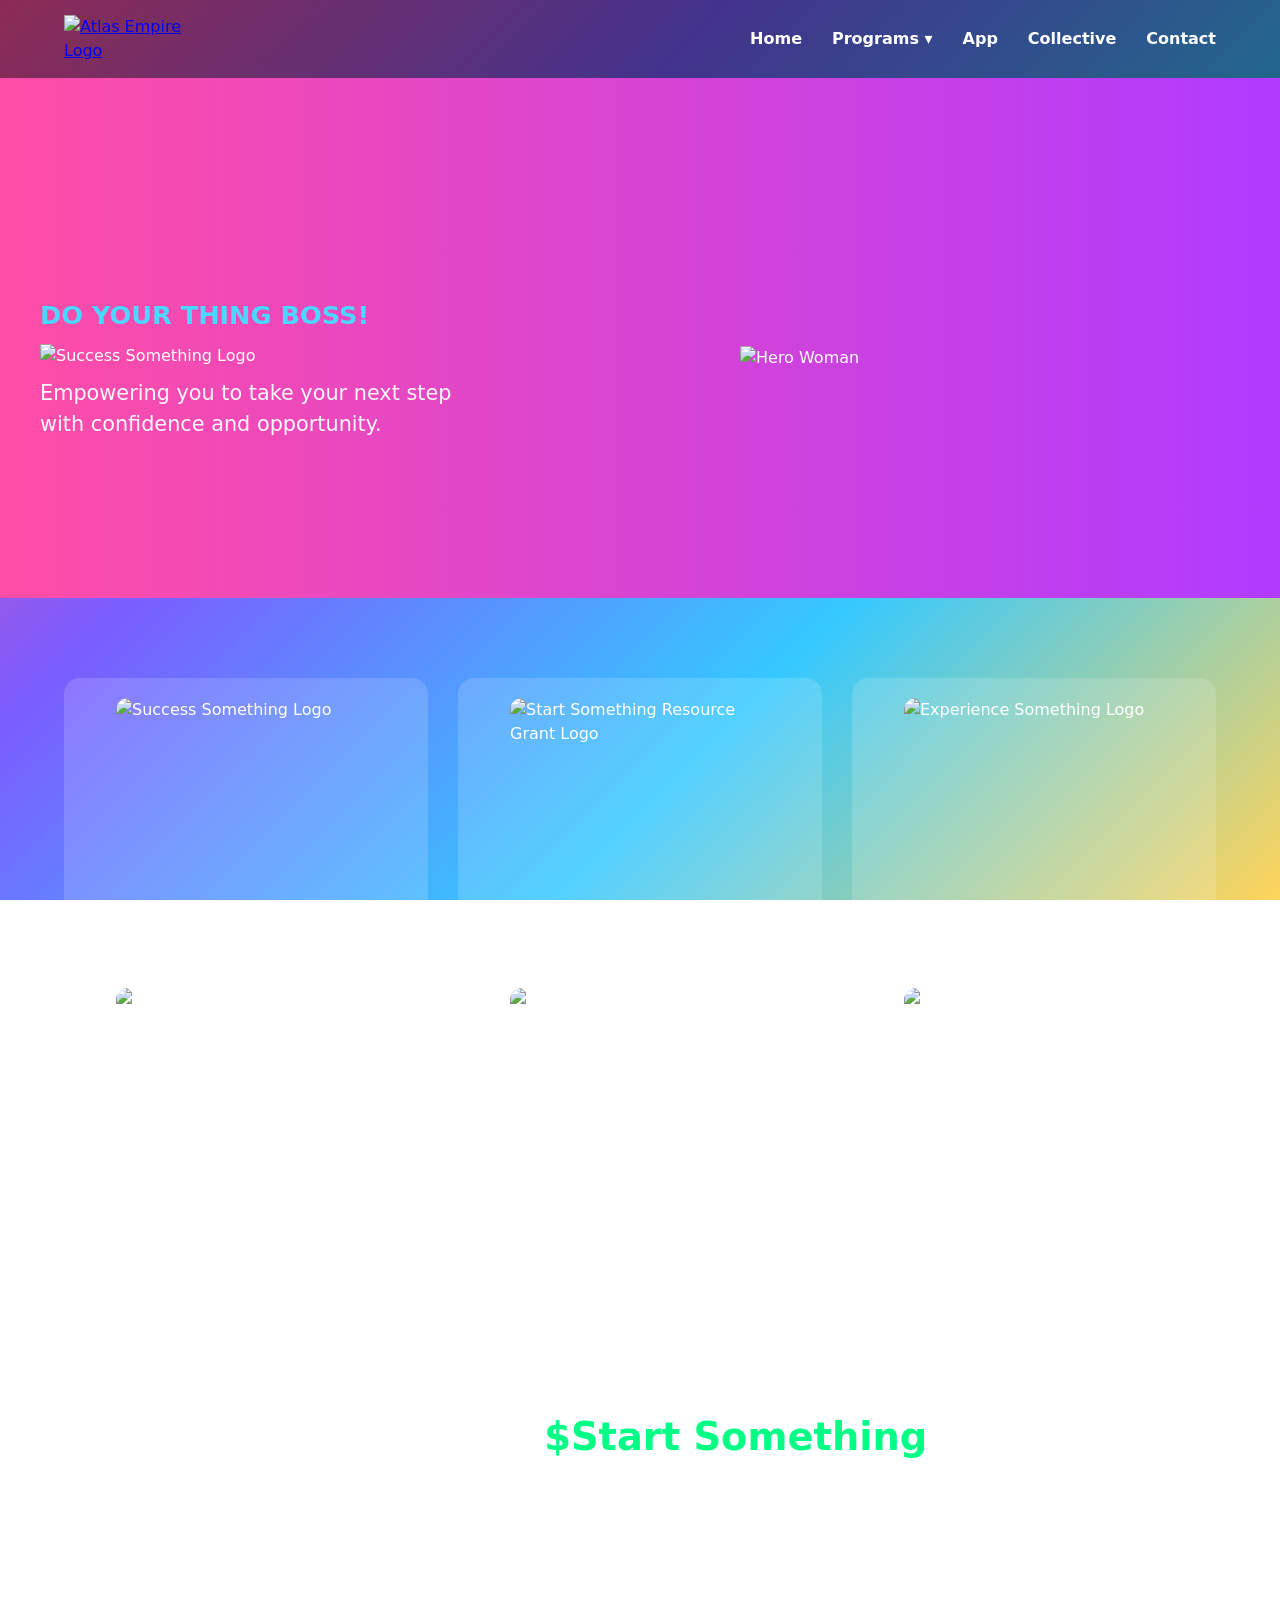
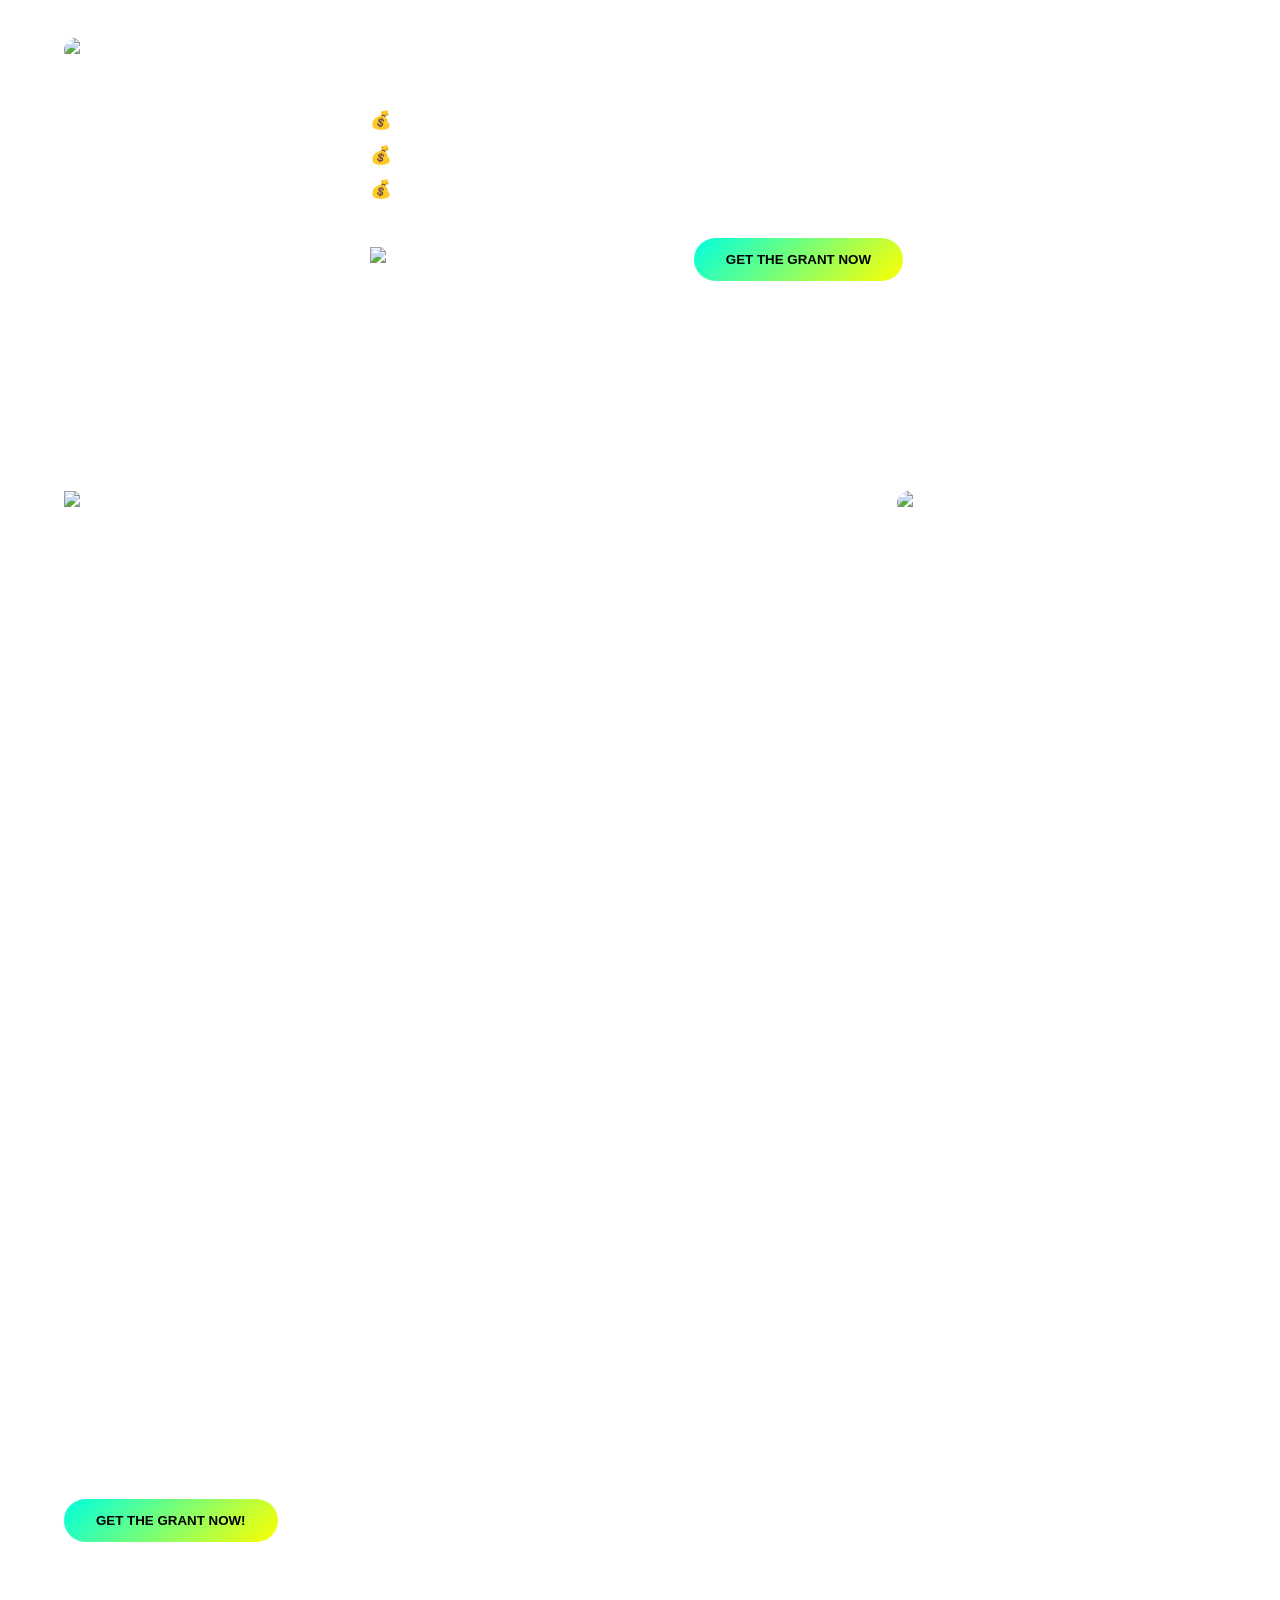
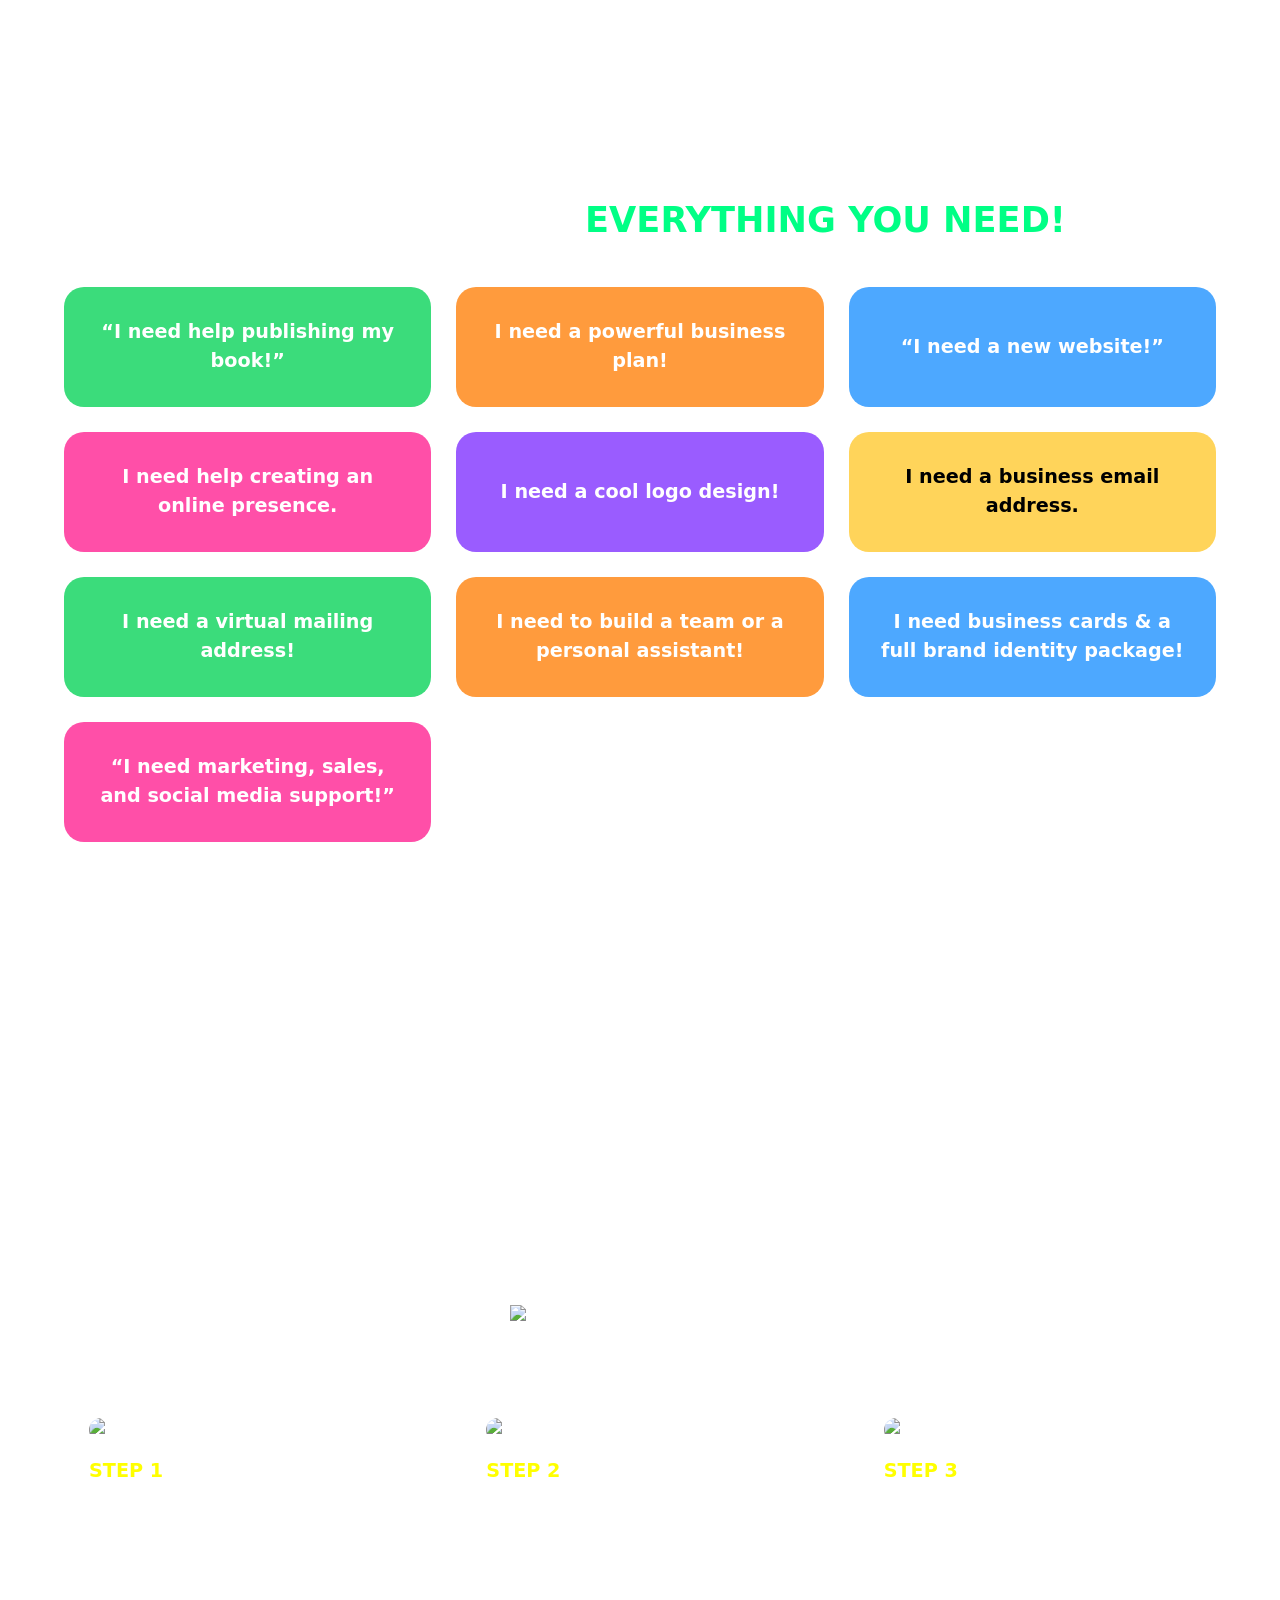
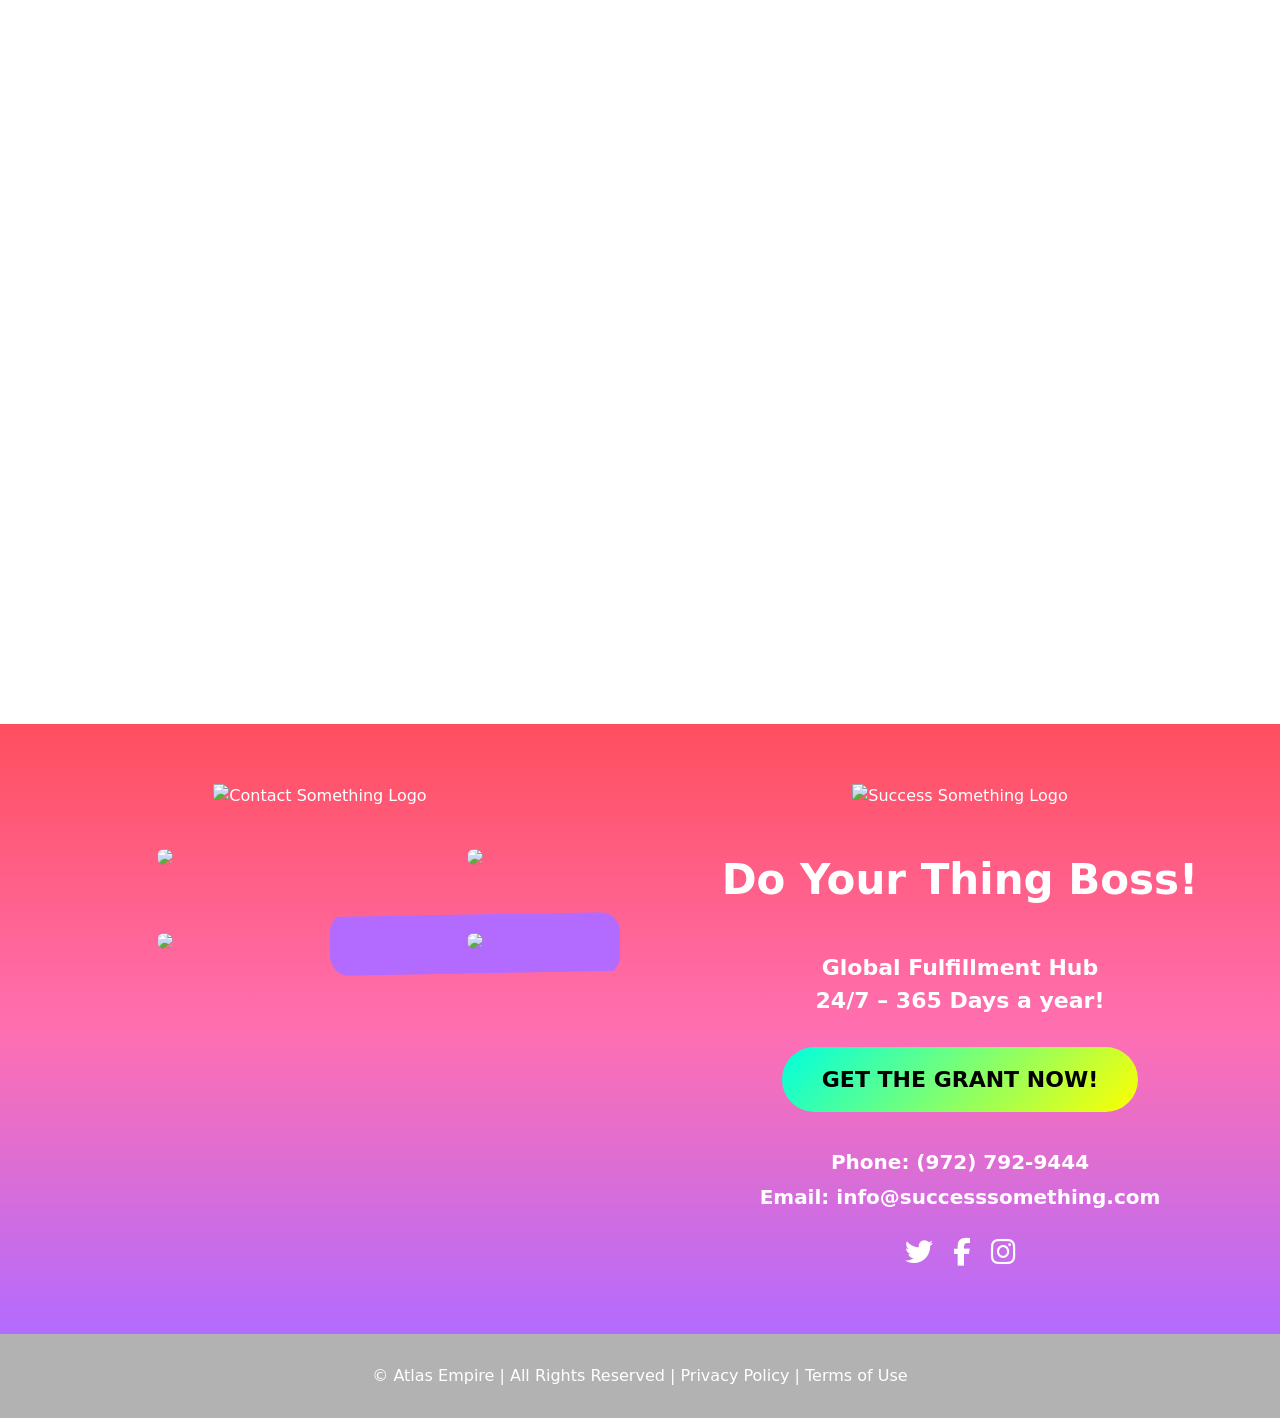
==== commit ee70ee5a: "updated background color for hero section" ====
--- a/index.html
+++ b/index.html
@@ -67,10 +67,6 @@
         <button class="mobile-dropbtn">Programs ▾</button>
         <div class="mobile-dropdown-content">
           <a href="packages.html">Packages</a>
-          <a href="greatness.html">Greatness</a>
-          <a href="speak.html">Speak Something</a>
-          <a href="career.html">Career Something</a>
-          <a href="testimonials.html">Testimonials</a>
           <a href="industries.html">Industries</a>
           <a href="cities.html">Cities</a>
         </div>
@@ -84,34 +80,27 @@
 </header>
 
 
-    <!-- ============================================================
-     HERO SECTION — USING LOGO INSTEAD OF TEXT
-============================================================ -->
     <section class="hero">
-      <div class="container hero-inner">
-        <!-- LEFT SIDE: TEXT + LOGO -->
-        <div class="hero-text">
-          <h4 class="hero-tag">DO YOUR THING BOSS!</h4>
-
-          <!-- Success Something Logo -->
-          <img
-            src="assets/logos/successSomething.png"
-            alt="Success Something Logo"
-            class="hero-logo-main"
-          />
-
-          <p class="hero-subtitle">
-            Empowering you to take your next step with confidence and
-            opportunity.
-          </p>
-        </div>
-
-        <!-- RIGHT SIDE: HERO IMAGE -->
-        <div class="hero-visual">
-          <img src="assets/hero.png" alt="Hero Woman" class="hero-img" />
-        </div>
-      </div>
-    </section>
+  <div class="hero-inner">
+    <div class="hero-text">
+      <h4 class="hero-tag">DO YOUR THING BOSS!</h4>
+
+      <img
+        src="assets/logos/successSomething.png"
+        alt="Success Something Logo"
+        class="hero-logo-main"
+      />
+
+      <p class="hero-subtitle">
+        Empowering you to take your next step with confidence and opportunity.
+      </p>
+    </div>
+
+    <div class="hero-visual">
+      <img src="assets/hero.png" alt="Hero Woman" class="hero-img" />
+    </div>
+  </div>
+</section>
 
     <!-- ============================================================
      PROGRAM LOGO GRID (6-TILE SECTION)
--- a/styles.css
+++ b/styles.css
@@ -66,7 +66,7 @@
   z-index: 99999;
 
   background: rgba(0, 0, 0, 0.45); /* translucent black */
-  backdrop-filter: blur(6px);      /* optional glass effect */
+  backdrop-filter: blur(6px); /* optional glass effect */
 }
 
 .nav-container {
@@ -87,7 +87,6 @@
   max-width: 140px;
   height: auto;
 }
-
 
 /* ============================
    DESKTOP NAV
@@ -121,13 +120,12 @@
   backdrop-filter: blur(6px);
   padding: 10px 0;
   border-radius: 6px;
-  top: 100%;        /* instead of 30px */
+  top: 100%; /* instead of 30px */
   left: 0;
-  margin-top: 0;    /* removes hover gap */
+  margin-top: 0; /* removes hover gap */
   min-width: 180px;
   z-index: 9999;
 }
-
 
 .dropdown-content a {
   display: block;
@@ -169,7 +167,7 @@
   left: 0;
   width: 100%;
   background: rgba(0, 0, 0, 0.45); /* translucent black */
-  backdrop-filter: blur(6px);      /* optional glass effect */
+  backdrop-filter: blur(6px); /* optional glass effect */
   padding: 20px;
   z-index: 999999; /* sits above all content */
 }
@@ -221,75 +219,69 @@
   }
 }
 
-
-/* ============================================================
-   HERO SECTION — MATCH OLD SITE CONTENT
+/* ============================================================
+   HERO SECTION — MATCH OLD SITE LOOK
 ============================================================ */
 
 .hero {
-  padding: 100px 0;
+  padding: 40px 0 0 0; /* tighter top spacing like old site */
+  min-height: 520px; /* tall hero like old site */
+  background: linear-gradient(90deg, #ff4da6 0%, #b03bff 100%);
+  display: flex;
+  align-items: center;
 }
 
 .hero-inner {
+  width: 100%;
+  max-width: 1300px;
+  margin: 0 auto;
   display: flex;
   align-items: center;
   justify-content: space-between;
-  gap: 40px;
+  gap: 20px;
+  padding: 0 40px;
 }
 
 /* LEFT SIDE */
 .hero-text {
   flex: 1;
+  margin-top: 20px; /* pushes text up like old site */
 }
 
 .hero-tag {
-  font-size: 1.3rem;
+  font-size: 1.6rem;
   font-weight: 700;
-  color: #4dd6ff; /* bright blue like old site */
+  color: #4dd6ff;
   text-transform: uppercase;
   margin-bottom: 10px;
 }
 
-.hero-title {
-  font-size: 3.2rem;
-  font-weight: 900;
-  line-height: 1.1;
-  margin-bottom: 20px;
-}
-
-.hero-success .dollar {
-  color: #00ff85; /* neon green */
-  font-size: 3.4rem;
-}
-
-.something-green {
-  color: #00ff85;
+.hero-logo-main {
+  width: 420px; /* bigger like old site */
+  margin: 10px 0;
+  display: block;
 }
 
 .hero-subtitle {
-  font-size: 1.2rem;
+  font-size: 1.3rem;
   max-width: 420px;
-  opacity: 0.9;
+  opacity: 0.95;
+  margin-top: 10px;
 }
 
 /* RIGHT SIDE IMAGE */
 .hero-visual {
   flex: 1;
   display: flex;
-  justify-content: center;
+  justify-content: flex-end;
 }
 
 .hero-img {
   width: 100%;
-  max-width: 420px;
-  border-radius: 20px;
-  object-fit: cover;
-}
-
-.hero-logo-main {
-  width: 320px; /* adjust as needed */
-  margin: 20px 0;
-  display: block;
+  max-width: 520px; /* larger like old site */
+  object-fit: contain;
+  border-radius: 0; /* old site had no rounded corners */
+  margin-right: -20px; /* pushes image to the edge like old site */
 }
 
 /* ============================================================
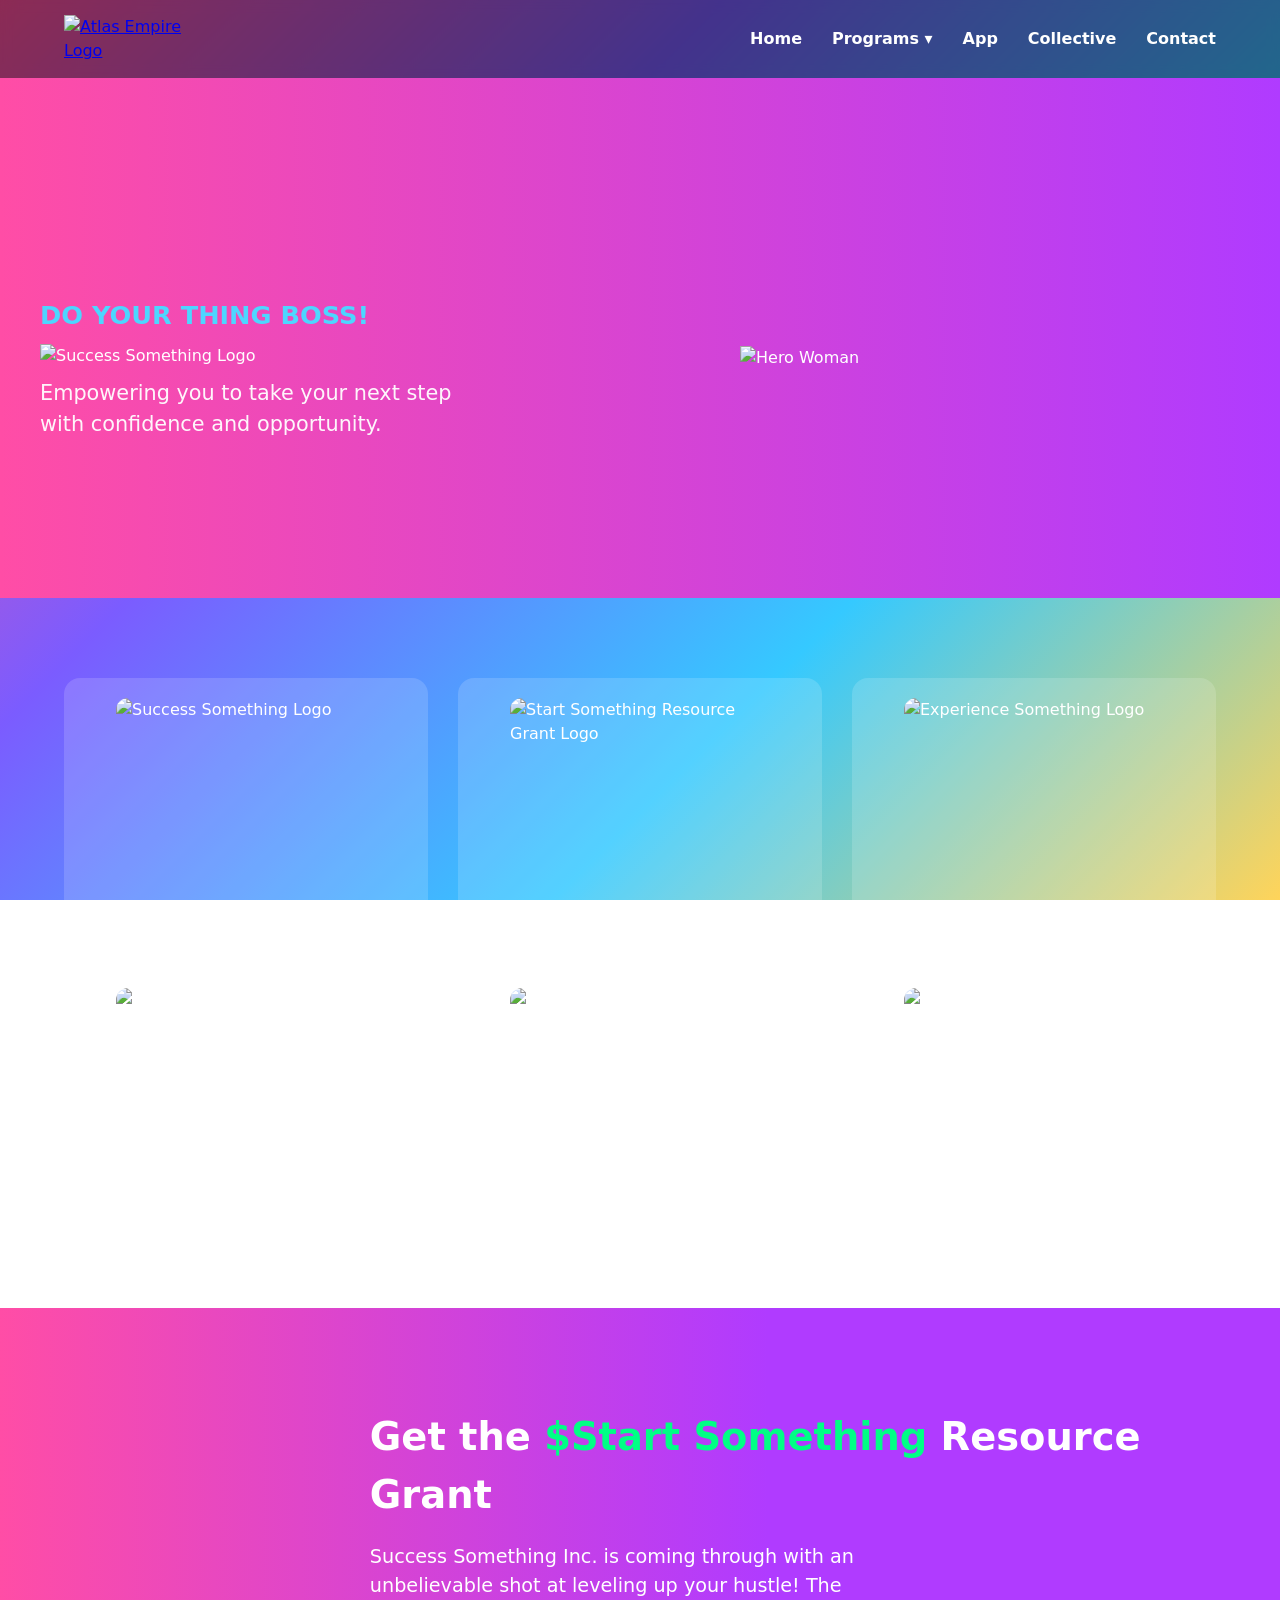
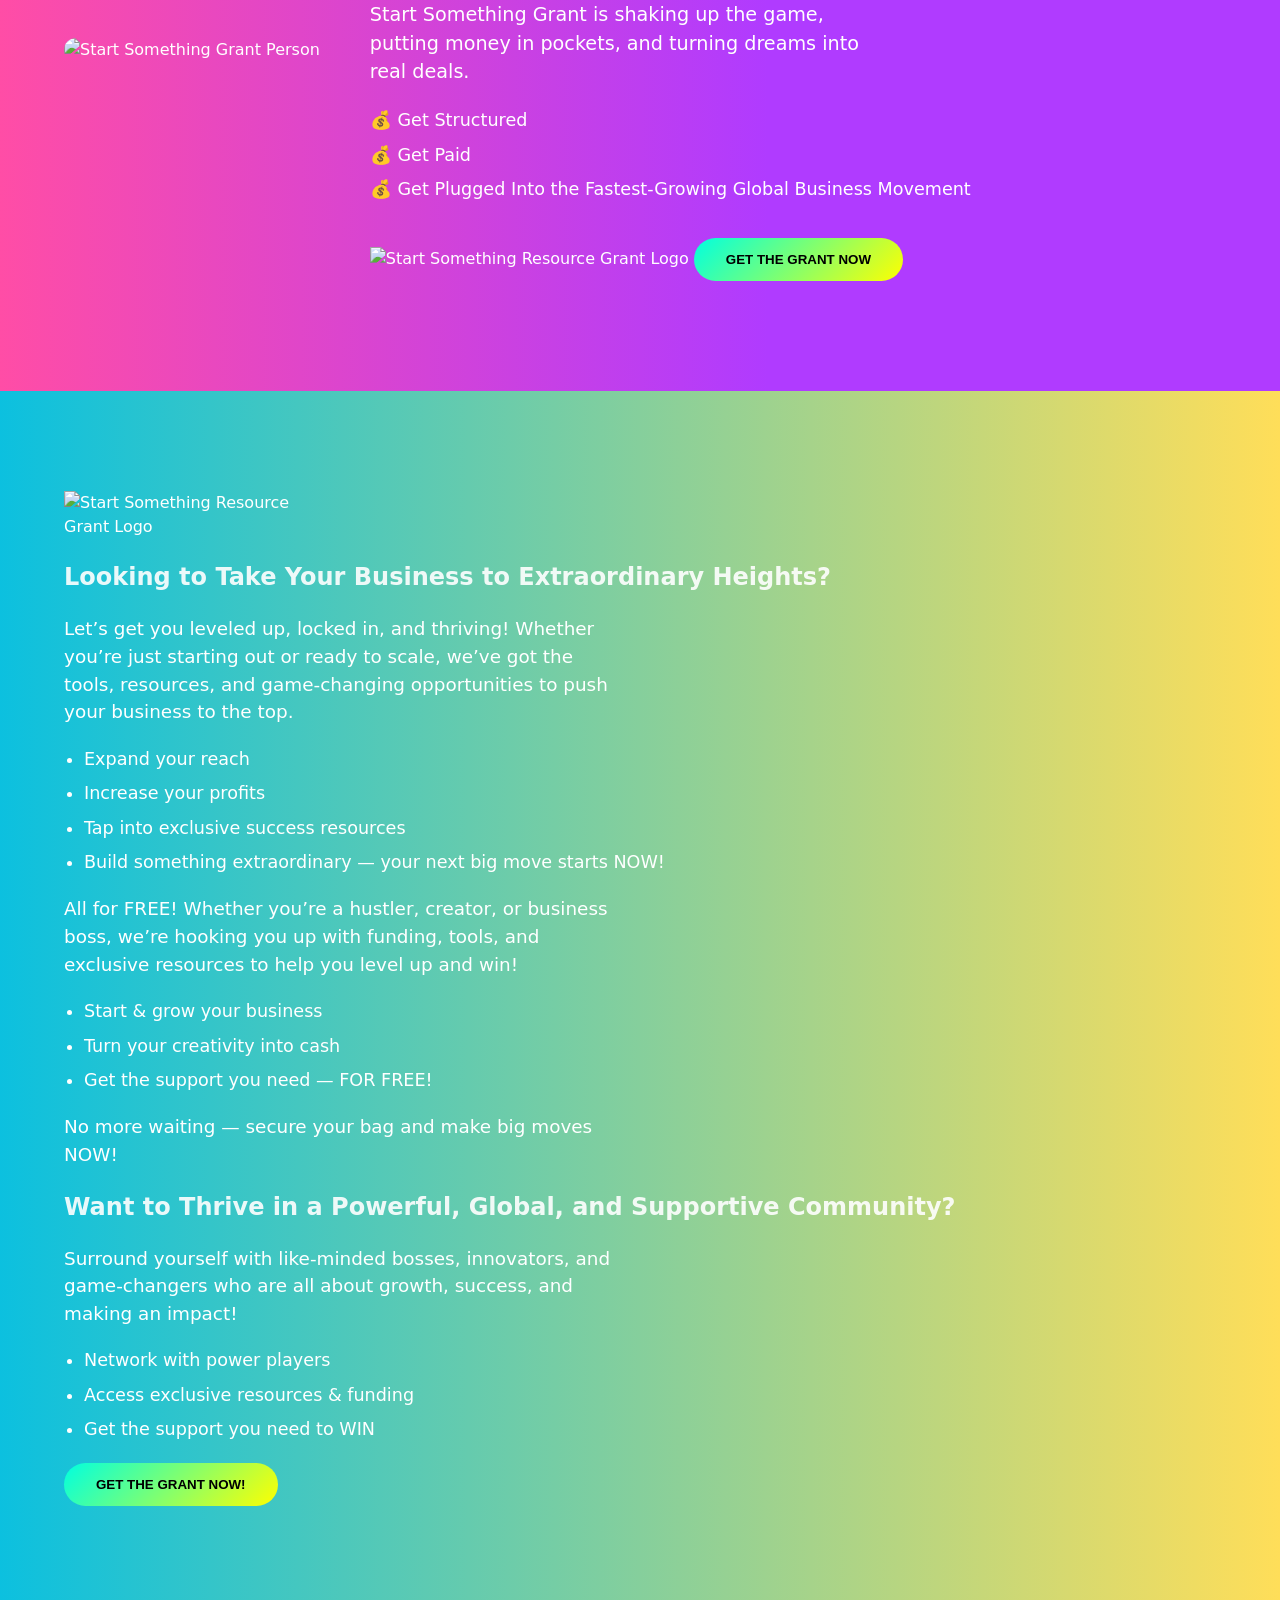
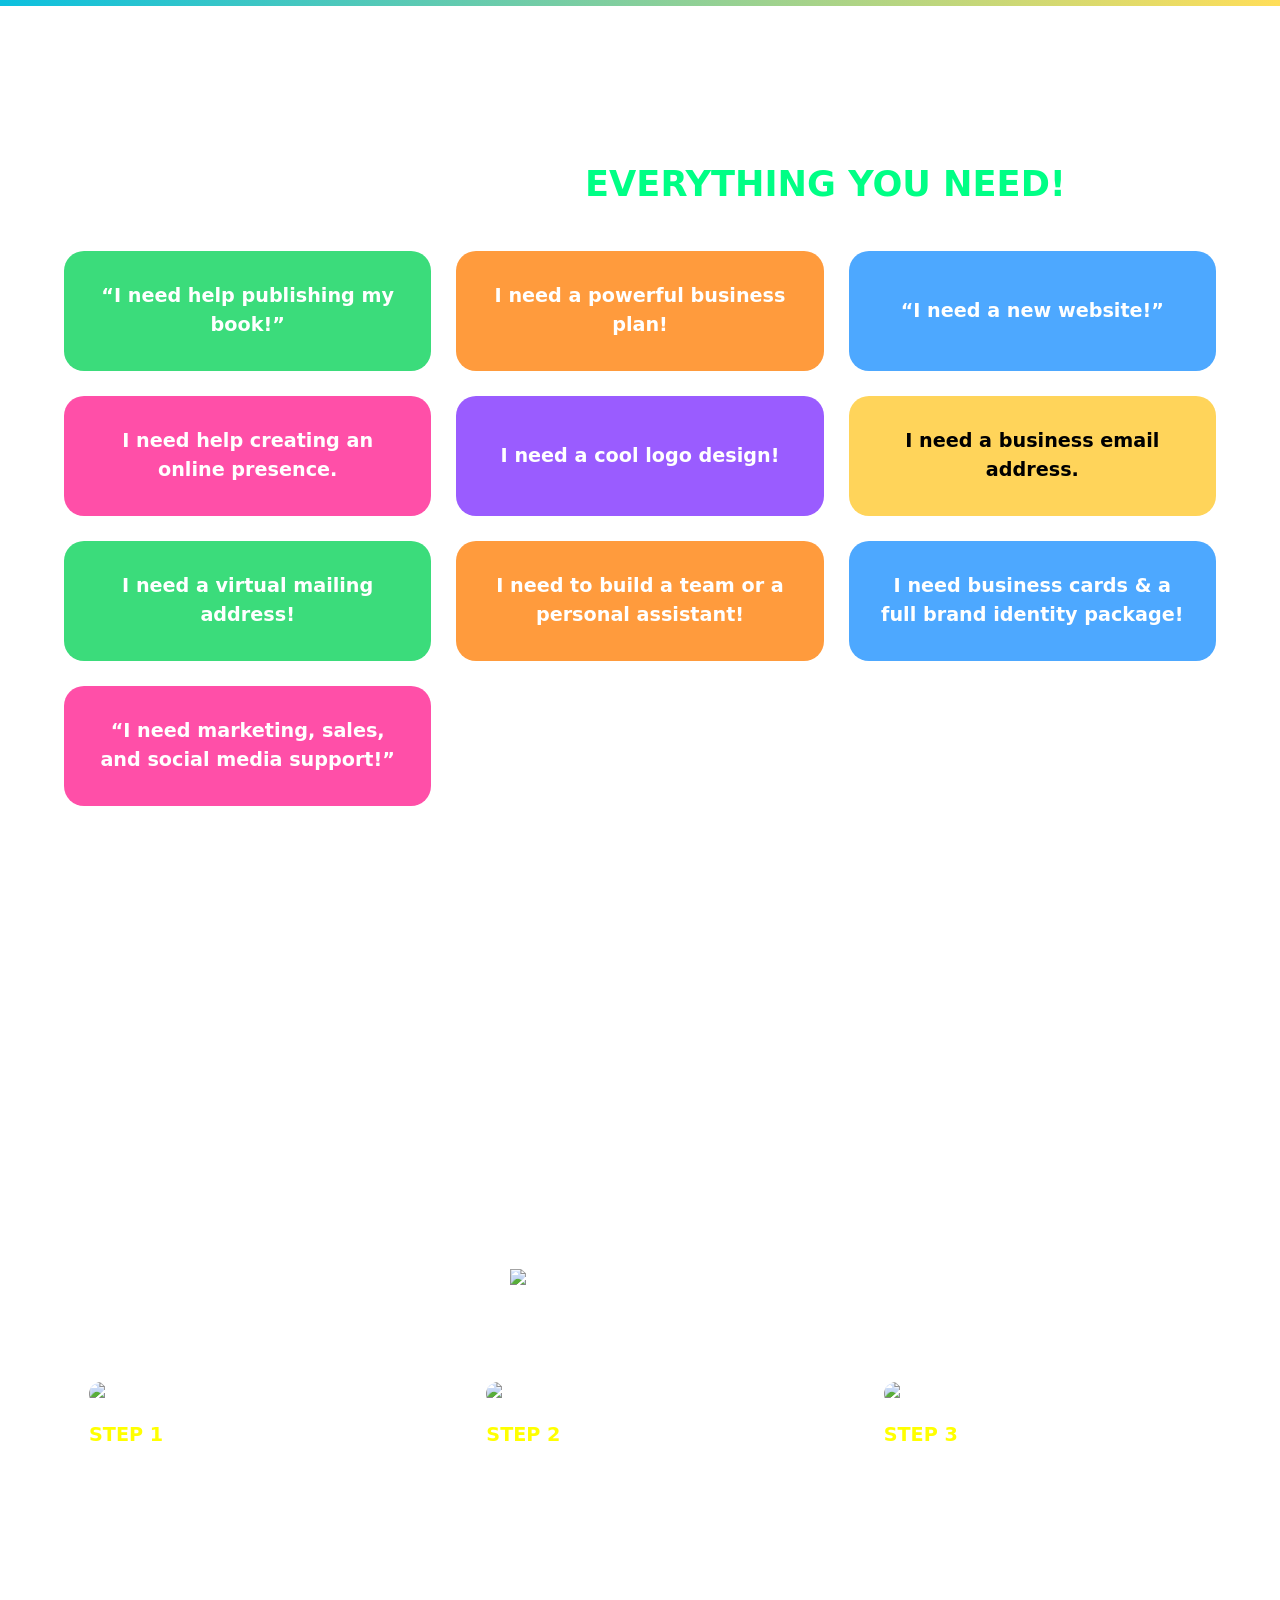
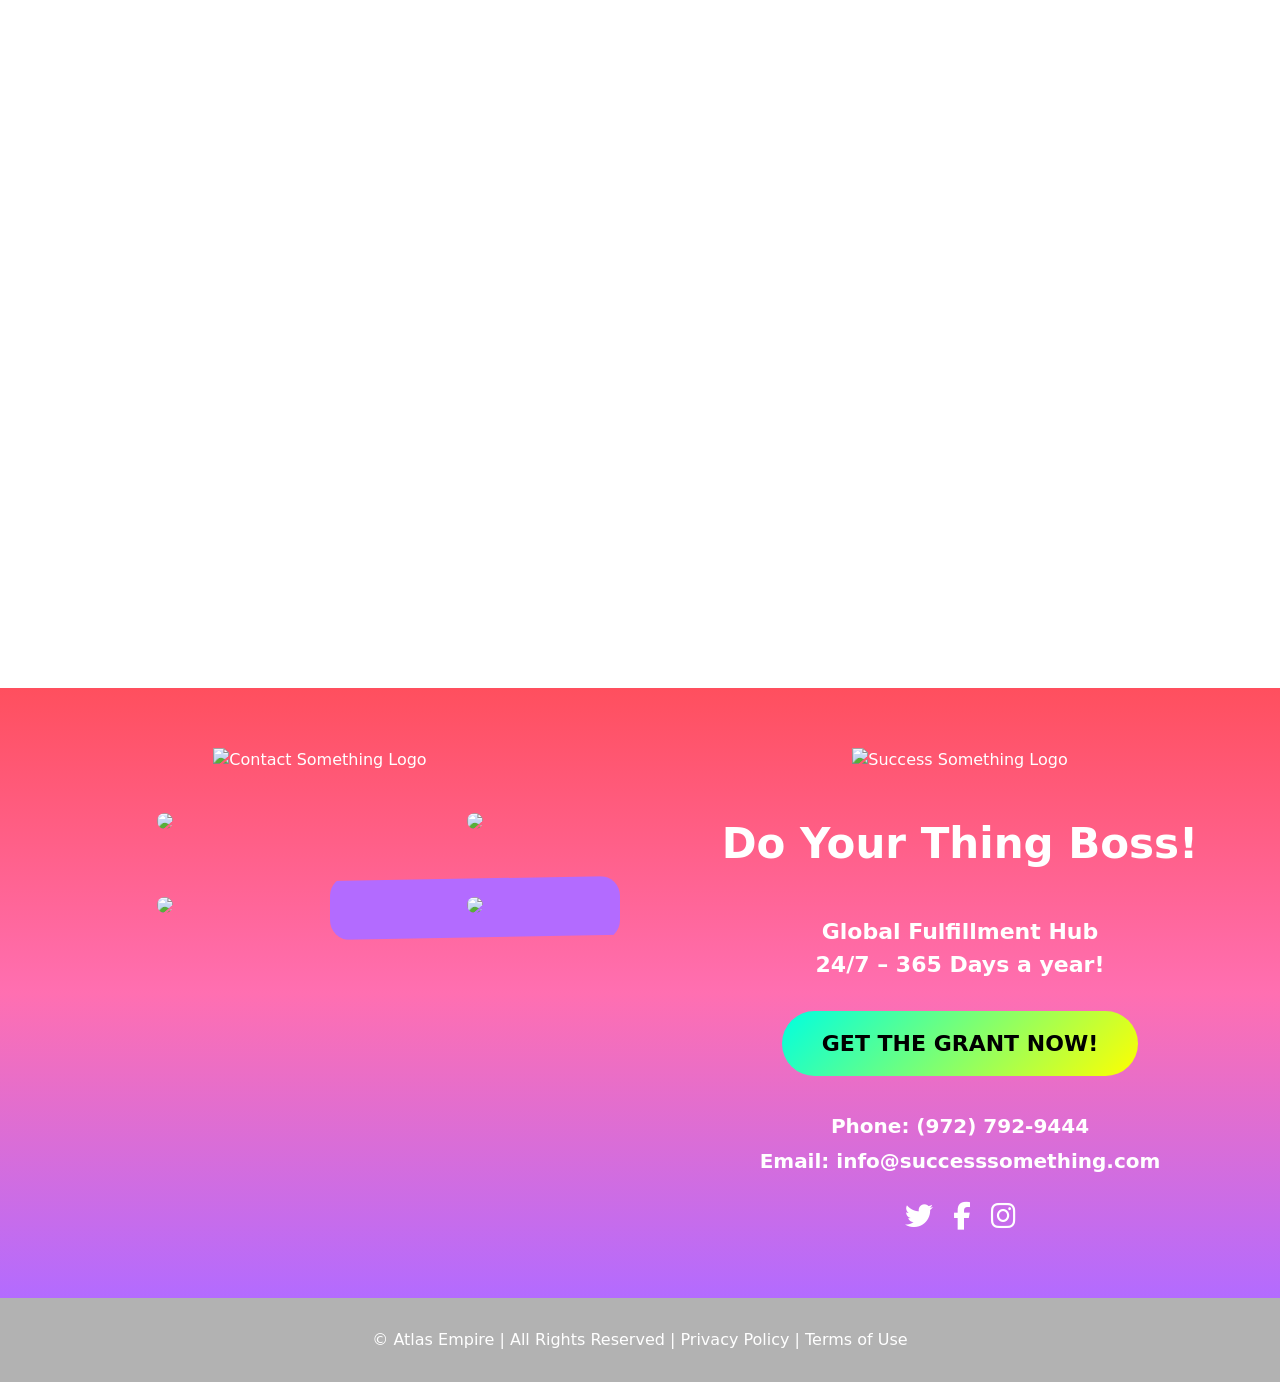
==== commit 3890b418: "adjusted some colors on sections" ====
--- a/index.html
+++ b/index.html
@@ -282,12 +282,12 @@
         </div>
 
         <!-- RIGHT SIDE IMAGE (kept separate so layout stays correct) -->
-        <div class="grant-info-image">
+        <!-- <div class="grant-info-image">
           <img
             src="assets/logos/startSomethingResourceGrant.png"
             alt="Start Something Resource Grant Logo"
           />
-        </div>
+        </div> -->
       </div>
     </section>
 
--- a/styles.css
+++ b/styles.css
@@ -322,6 +322,7 @@
 
 .grant-promo {
   padding: 100px 0;
+  background: linear-gradient(90deg, #ff4da6 0%, #b03bff 60%);
 }
 
 .promo-inner {
@@ -383,6 +384,7 @@
 
 .grant-info {
   padding: 100px 0;
+  background: linear-gradient(90deg, #0cc0df, #ffde59);
 }
 
 .grant-info-inner {
@@ -2164,6 +2166,13 @@
    THREE STEPS SECTION
 ============================================================ */
 
+@media (max-width: 1024px) and (min-width: 600px) {
+  .step-photo {
+    object-position: top center;
+  }
+}
+
+
 @media (max-width: 900px) {
   .steps-grid {
     grid-template-columns: 1fr;
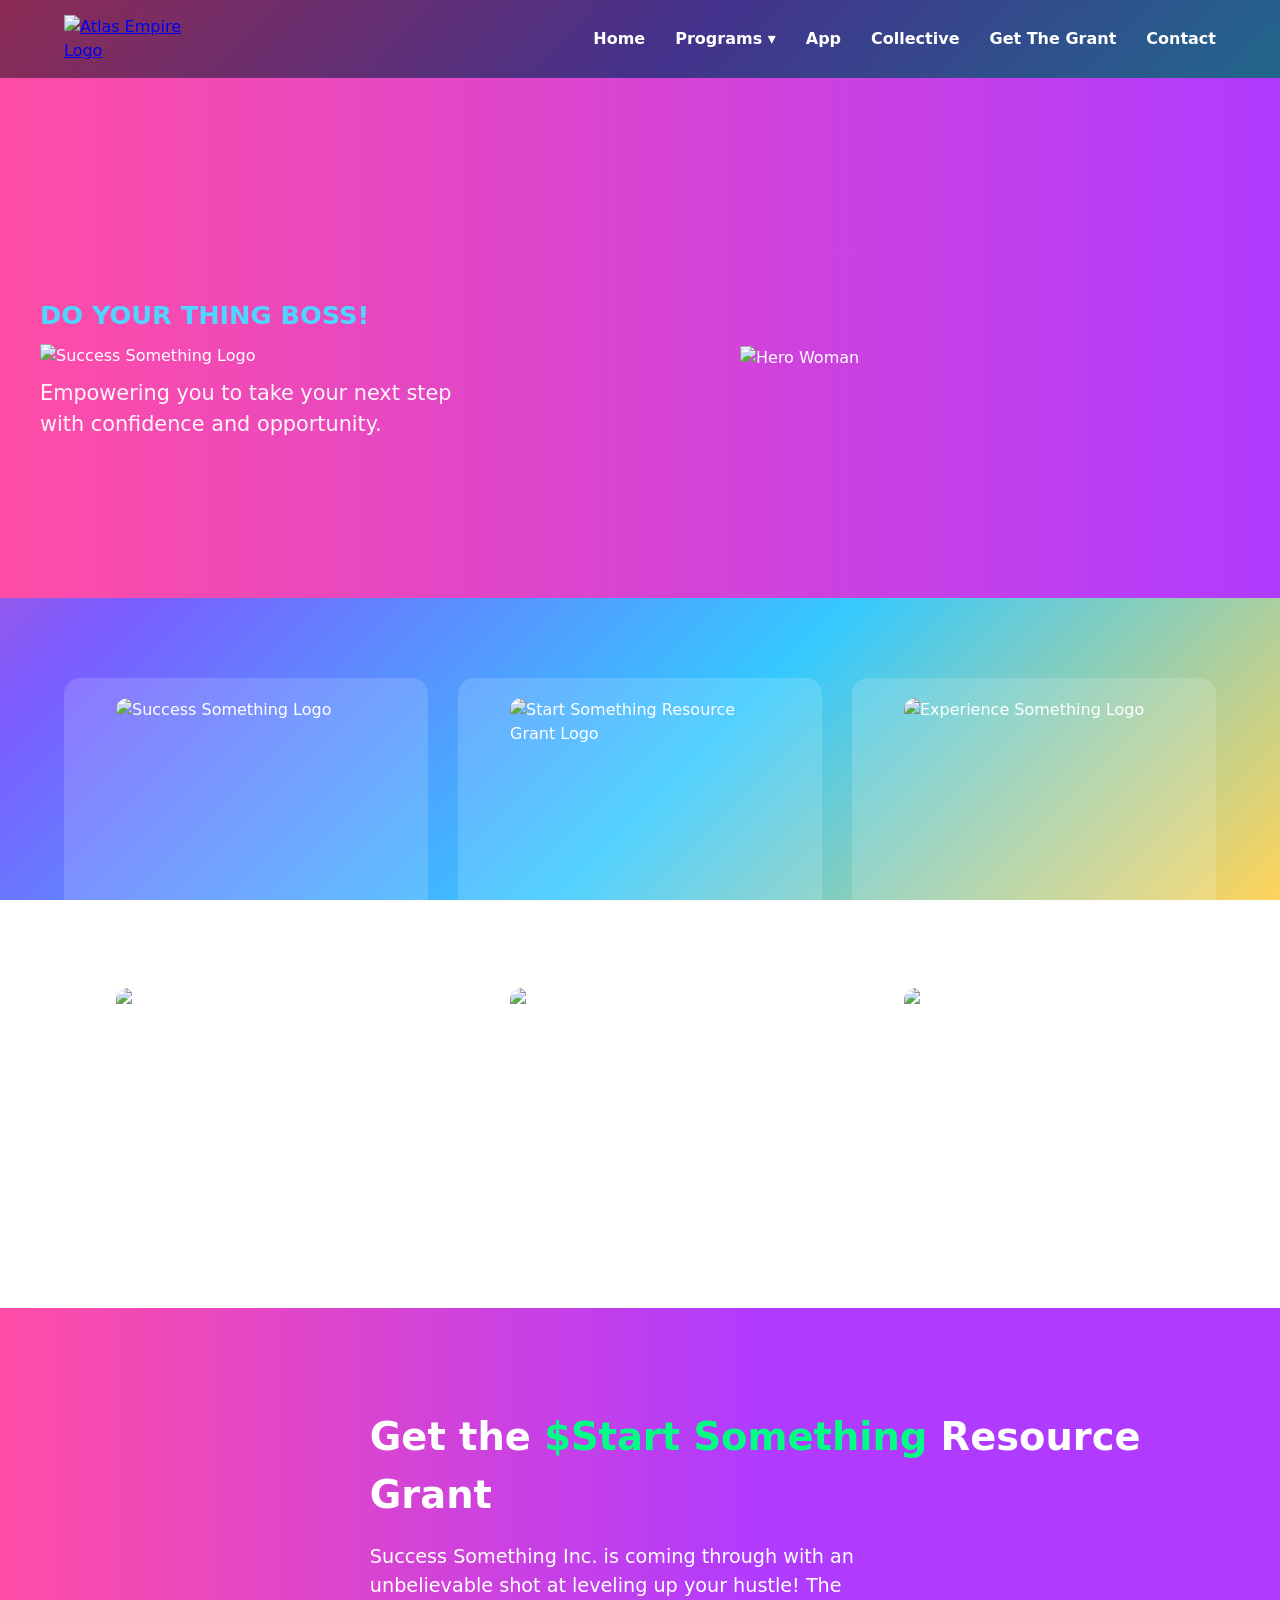
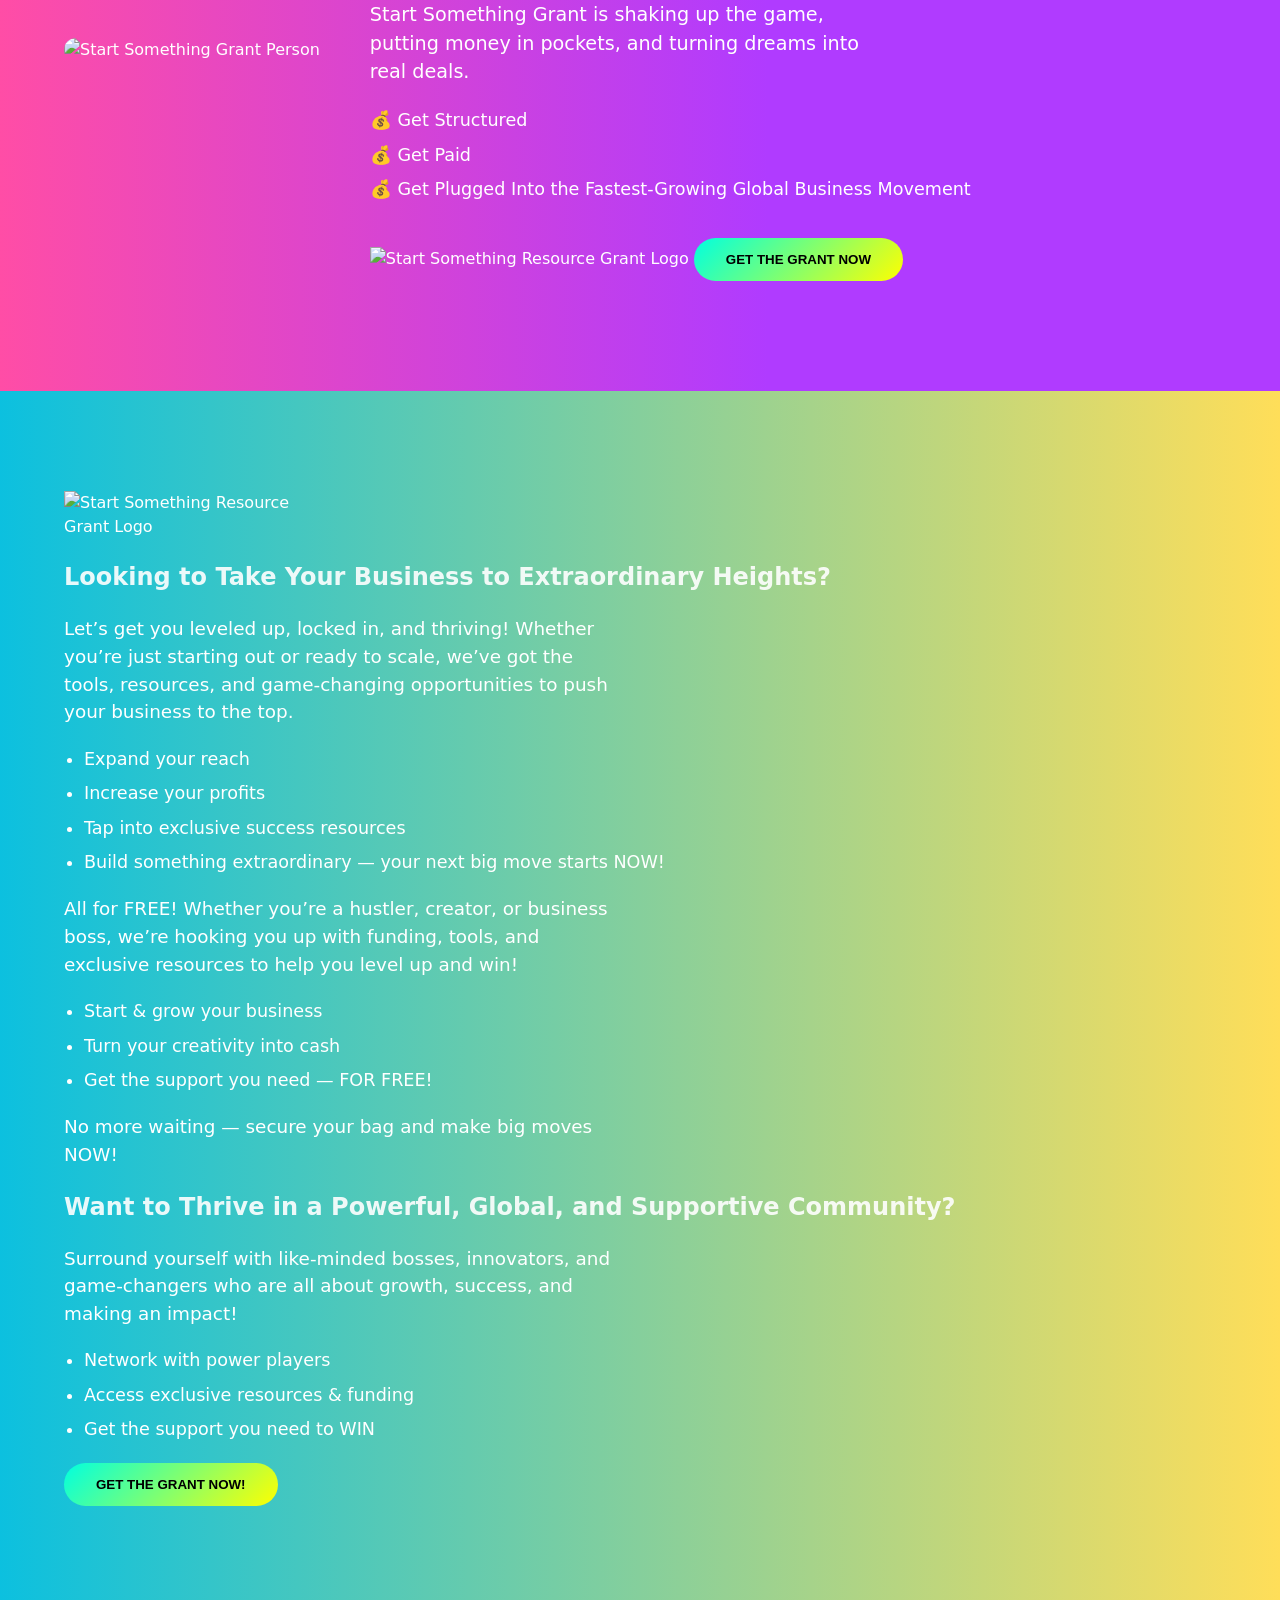
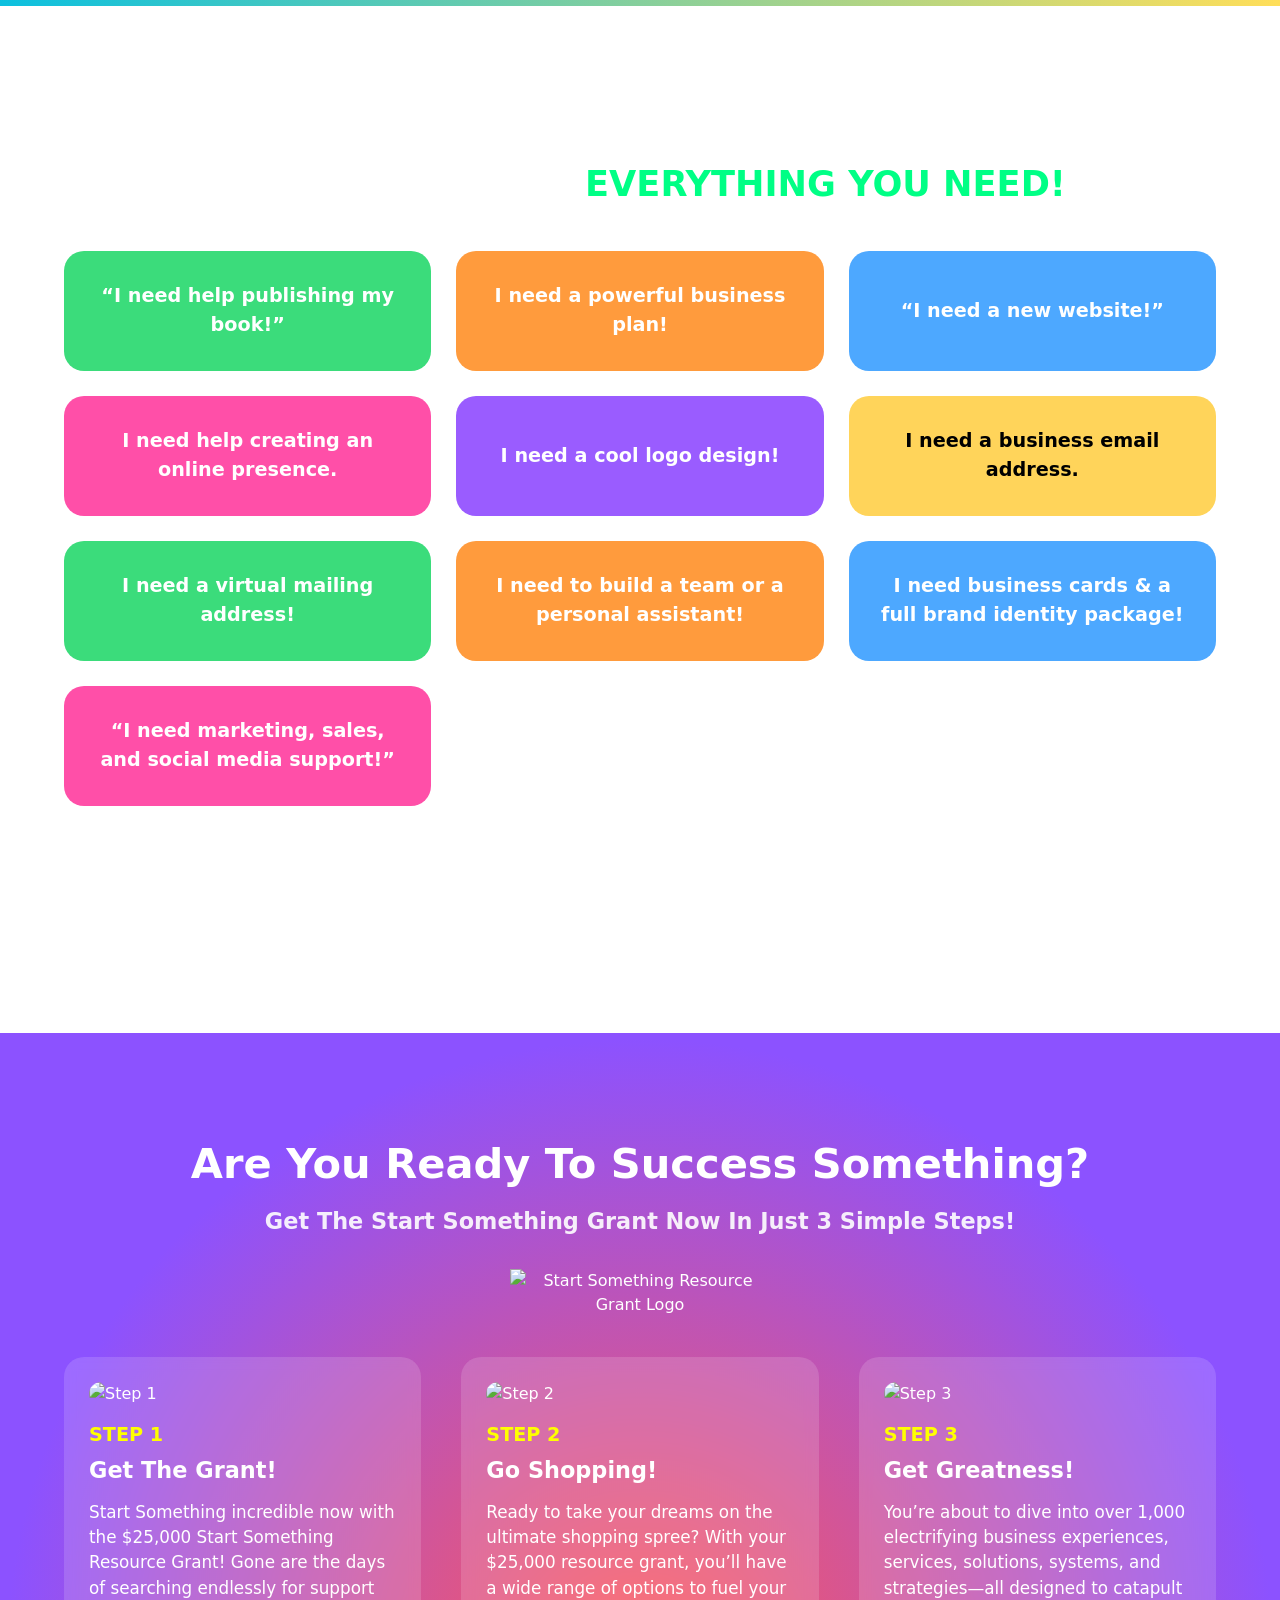
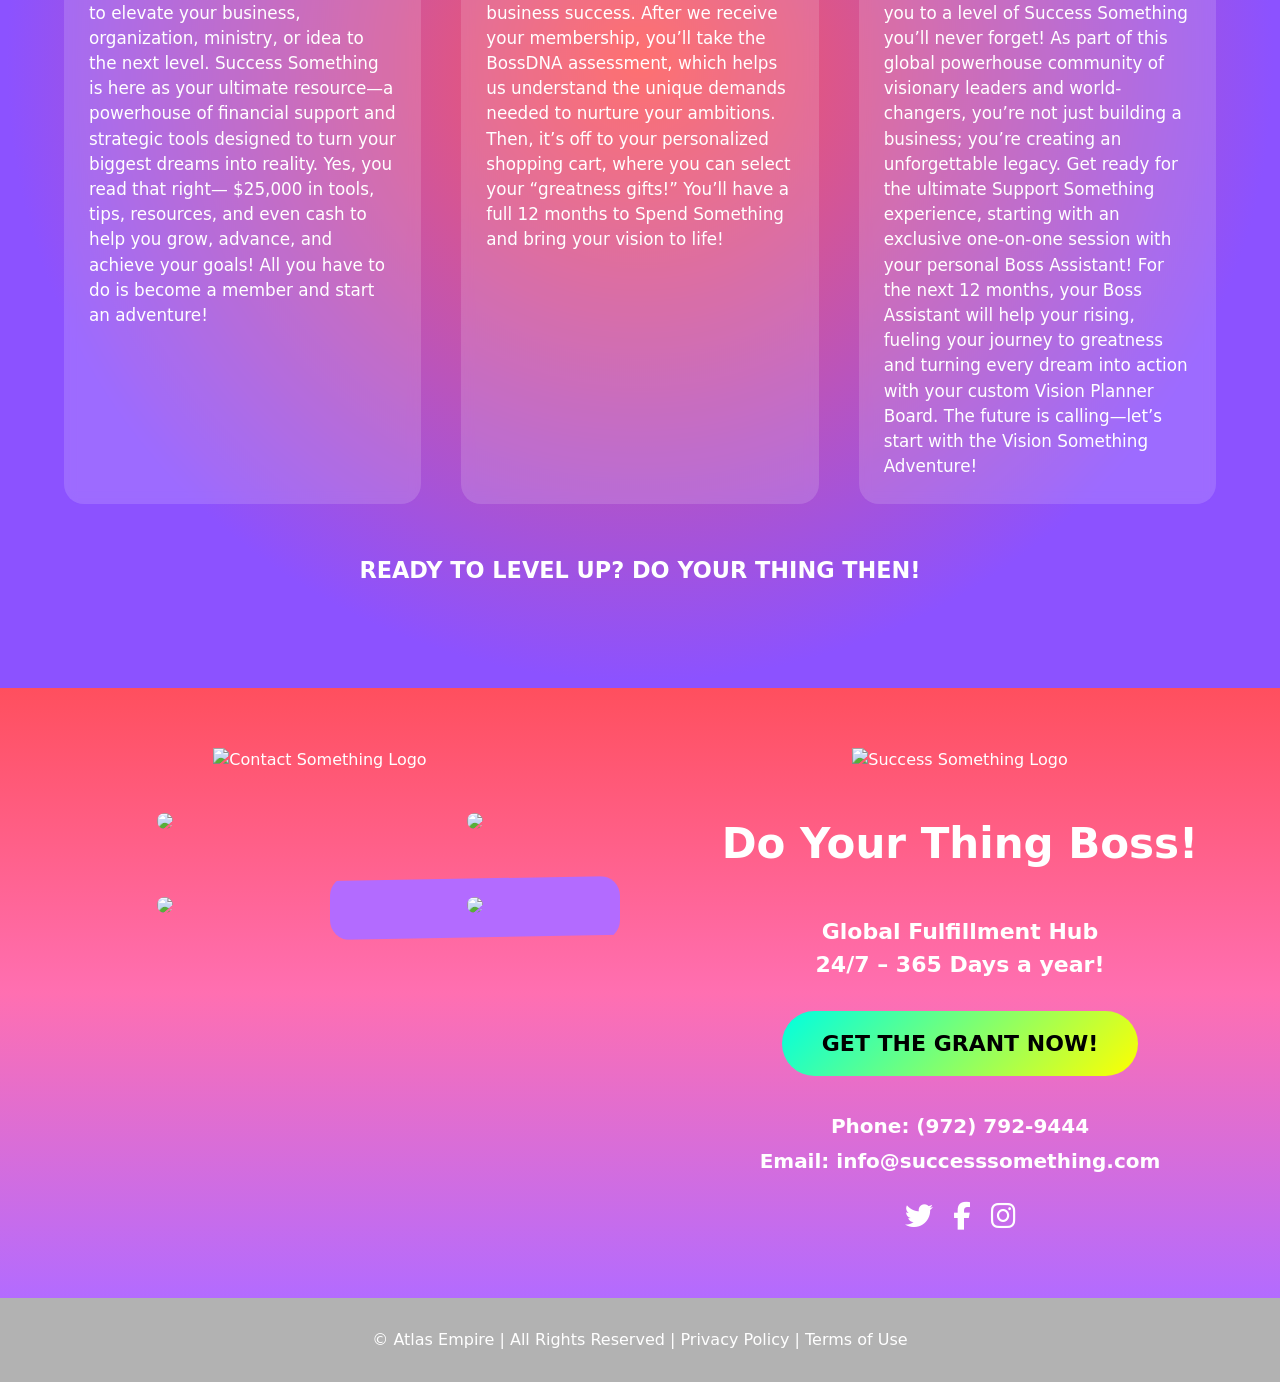
==== commit 1c930036: "I created and added a form page and link in nav" ====
--- a/index.html
+++ b/index.html
@@ -21,86 +21,89 @@
     <!-- ============================
      FINAL NAVIGATION HEADER
 ============================= -->
-<header class="site-header">
-  <div class="nav-container">
-
-    <!-- Logo -->
-    <a href="index.html" class="logo-link">
-      <img class="nav-logo" src="assets/logos/atlasEmpire.png" alt="Atlas Empire Logo" />
-    </a>
-
-    <!-- Desktop Navigation -->
-    <nav class="desktop-nav">
-      <ul>
-        <li><a href="index.html">Home</a></li>
-
-        <li class="dropdown">
-          <a href="#" class="dropbtn">Programs ▾</a>
-          <div class="dropdown-content">
-            <a href="packages.html">Packages</a>
-            <a href="industries.html">Industries</a>
-            <a href="cities.html">Cities</a>
-          </div>
-        </li>
-
-        <li><a href="app.html">App</a></li>
-        <li><a href="collective.html">Collective</a></li>
-        <li><a href="contact.html">Contact</a></li>
-      </ul>
-    </nav>
-
-    <!-- Mobile Hamburger -->
-    <div class="hamburger" id="hamburger">
-      <span></span>
-      <span></span>
-      <span></span>
-    </div>
-
-  </div>
-
-  <!-- Mobile Slide-Out Menu -->
-  <div class="mobile-menu" id="mobileMenu">
-    <ul>
-      <li><a href="index.html">Home</a></li>
-
-      <li class="mobile-dropdown">
-        <button class="mobile-dropbtn">Programs ▾</button>
-        <div class="mobile-dropdown-content">
-          <a href="packages.html">Packages</a>
-          <a href="industries.html">Industries</a>
-          <a href="cities.html">Cities</a>
-        </div>
-      </li>
-
-      <li><a href="app.html">App</a></li>
-      <li><a href="collective.html">Collective</a></li>
-      <li><a href="contact.html">Contact</a></li>
-    </ul>
-  </div>
-</header>
-
+    <header class="site-header">
+      <div class="nav-container">
+        <!-- Logo -->
+        <a href="index.html" class="logo-link">
+          <img
+            class="nav-logo"
+            src="assets/logos/atlasEmpire.png"
+            alt="Atlas Empire Logo"
+          />
+        </a>
+
+        <!-- Desktop Navigation -->
+        <nav class="desktop-nav">
+          <ul>
+            <li><a href="index.html">Home</a></li>
+
+            <li class="dropdown">
+              <a href="#" class="dropbtn">Programs ▾</a>
+              <div class="dropdown-content">
+                <a href="packages.html">Packages</a>
+                <a href="industries.html">Industries</a>
+                <a href="cities.html">Cities</a>
+              </div>
+            </li>
+            <li><a href="app.html">App</a></li>
+            <li><a href="collective.html">Collective</a></li>
+            <li><a href="grant.html">Get The Grant</a></li>
+            <li><a href="contact.html">Contact</a></li>
+          </ul>
+        </nav>
+
+        <!-- Mobile Hamburger -->
+        <div class="hamburger" id="hamburger">
+          <span></span>
+          <span></span>
+          <span></span>
+        </div>
+      </div>
+
+      <!-- Mobile Slide-Out Menu -->
+      <div class="mobile-menu" id="mobileMenu">
+        <ul>
+          <li><a href="index.html">Home</a></li>
+
+          <li class="mobile-dropdown">
+            <button class="mobile-dropbtn">Programs ▾</button>
+            <div class="mobile-dropdown-content">
+              <a href="packages.html">Packages</a>
+              <a href="industries.html">Industries</a>
+              <a href="cities.html">Cities</a>
+            </div>
+          </li>
+
+          <li><a href="app.html">App</a></li>
+          <li><a href="collective.html">Collective</a></li>
+          <li><a href="grant.html">Get The Grant</a></li>
+          <li><a href="contact.html">Contact</a></li>
+        </ul>
+      </div>
+    </header>
 
     <section class="hero">
-  <div class="hero-inner">
-    <div class="hero-text">
-      <h4 class="hero-tag">DO YOUR THING BOSS!</h4>
-
-      <img
-        src="assets/logos/successSomething.png"
-        alt="Success Something Logo"
-        class="hero-logo-main"
-      />
-
-      <p class="hero-subtitle">
-        Empowering you to take your next step with confidence and opportunity.
-      </p>
-    </div>
-
-    <div class="hero-visual">
-      <img src="assets/hero.png" alt="Hero Woman" class="hero-img" />
-    </div>
-  </div>
-</section>
+      <div class="hero-inner">
+        <div class="hero-text">
+          <h4 class="hero-tag">DO YOUR THING BOSS!</h4>
+
+          <img
+            src="assets/logos/successSomething.png"
+            alt="Success Something Logo"
+            class="hero-logo-main"
+          />
+
+          <p class="hero-subtitle">
+            Empowering you to take your next step with confidence and
+            opportunity.
+          </p>
+        </div>
+
+        <div class="hero-visual">
+          <img src="assets/hero.png" alt="Hero Woman" class="hero-img" />
+        </div>
+      </div>
+    </section>
 
     <!-- ============================================================
      PROGRAM LOGO GRID (6-TILE SECTION)
@@ -517,37 +520,35 @@
         © Atlas Empire | All Rights Reserved | Privacy Policy | Terms of Use
       </div>
     </footer>
-   <script>
-document.addEventListener("DOMContentLoaded", function () {
-  const hamburger = document.getElementById("hamburger");
-  const mobileMenu = document.getElementById("mobileMenu");
-  const mobileDropdownBtns = document.querySelectorAll(".mobile-dropbtn");
-
-  console.log("hamburger:", hamburger);
-  console.log("mobileMenu:", mobileMenu);
-
-  if (!hamburger || !mobileMenu) {
-    console.warn("Nav elements not found on this page.");
-    return;
-  }
-
-  hamburger.addEventListener("click", () => {
-    const isOpen = mobileMenu.style.display === "block";
-    mobileMenu.style.display = isOpen ? "none" : "block";
-    console.log("Menu display:", mobileMenu.style.display);
-
-  });
-
-  mobileDropdownBtns.forEach((btn) => {
-    btn.addEventListener("click", () => {
-      const content = btn.nextElementSibling;
-      if (!content) return;
-      const isOpen = content.style.display === "block";
-      content.style.display = isOpen ? "none" : "block";
-    });
-  });
-});
-</script>
-
+    <script>
+      document.addEventListener("DOMContentLoaded", function () {
+        const hamburger = document.getElementById("hamburger");
+        const mobileMenu = document.getElementById("mobileMenu");
+        const mobileDropdownBtns = document.querySelectorAll(".mobile-dropbtn");
+
+        console.log("hamburger:", hamburger);
+        console.log("mobileMenu:", mobileMenu);
+
+        if (!hamburger || !mobileMenu) {
+          console.warn("Nav elements not found on this page.");
+          return;
+        }
+
+        hamburger.addEventListener("click", () => {
+          const isOpen = mobileMenu.style.display === "block";
+          mobileMenu.style.display = isOpen ? "none" : "block";
+          console.log("Menu display:", mobileMenu.style.display);
+        });
+
+        mobileDropdownBtns.forEach((btn) => {
+          btn.addEventListener("click", () => {
+            const content = btn.nextElementSibling;
+            if (!content) return;
+            const isOpen = content.style.display === "block";
+            content.style.display = isOpen ? "none" : "block";
+          });
+        });
+      });
+    </script>
   </body>
 </html>
--- a/styles.css
+++ b/styles.css
@@ -501,6 +501,7 @@
 .steps-section {
   padding: 100px 0;
   text-align: center;
+  background: radial-gradient(#ff5757, #8c52ff 70%);
 }
 
 .steps-title {
@@ -631,6 +632,40 @@
   font-size: 1.4rem;
   font-weight: 900;
   margin-top: 10px;
+}
+
+/* DEFAULT = DESKTOP (button under price) */
+.package-bottom {
+  display: flex;
+  flex-direction: column;   /* <-- THIS is the key */
+  align-items: stretch; /* makes button full width like old site */
+  gap: 12px;
+  margin-top: 25px;
+}
+
+/* Price styling stays as-is */
+.package-price {
+  font-size: 1.25rem;
+  font-weight: 700;
+  text-align: left;
+}
+
+/* Button styling */
+.package-btn {
+  display: inline-block;
+  padding: 10px 20px;
+  background: #1a73e8;
+  color: #fff;
+  font-weight: 600;
+  border-radius: 6px;
+  text-decoration: none;
+  transition: 0.25s ease;
+  align-self: center; /* centers button in column layout */
+}
+
+.package-btn:hover {
+  background: #0f5ec4;
+  transform: translateY(-2px);
 }
 
 /* POPULAR BADGE */
@@ -839,6 +874,19 @@
   margin-bottom: 12px;
 }
 
+.industry-img-1 {
+  object-fit: cover;
+  object-position: 50% 30%; /* keeps the important part in view */
+  transform: scale(1); /* ensures no accidental zoom */
+}
+
+.industry-img-6 {
+  object-fit: cover;
+  object-position: 50% 20%; /* keeps the important part in view */
+  transform: scale(1); /* ensures no accidental zoom */
+}
+
+
 /* LABEL */
 .industry-label {
   font-size: 1rem;
@@ -891,6 +939,12 @@
   margin-bottom: 12px;
 }
 
+.speak-img-3 {
+  object-fit: cover;
+  object-position: top center; /* keeps her face in view */
+}
+
+
 .speak-card-text {
   font-size: 1rem;
   font-weight: 600;
@@ -904,6 +958,7 @@
   width: 320px;
   margin: 40px auto;
   display: block;
+  filter: drop-shadow(0 0 12px rgba(0, 0, 0, 0.6));
 }
 
 /* ------------------------------
@@ -1952,14 +2007,21 @@
   height: 100vh;
   background: linear-gradient(135deg, #6a0dad, #1e90ff);
   /* uses your site gradient */
-  display: flex;
   align-items: center;
   justify-content: center;
   text-align: center;
 }
 
+/* Center the coming-soon content */
 .coming-soon-wrapper {
+  flex: 1; /* take remaining space below header */
+  display: flex;
+  flex-direction: column;
+  align-items: center;
+  justify-content: center;
+  text-align: center;
   max-width: 700px;
+  margin: 0 auto;
   padding: 40px;
   backdrop-filter: blur(8px);
   -webkit-backdrop-filter: blur(8px);
@@ -1977,6 +2039,83 @@
   font-size: 1.2rem;
   opacity: 0.9;
 }
+
+/* ============================================================
+  GRANT FORM
+============================================================= */
+.grant-wrapper {
+  max-width: 900px;
+  margin: 60px auto;
+  padding: 20px;
+}
+
+.grant-title {
+  font-size: 2.2rem;
+  font-weight: 800;
+  text-align: center;
+  margin-bottom: 10px;
+}
+
+.grant-subtitle {
+  text-align: center;
+  max-width: 700px;
+  margin: 0 auto 40px;
+  font-size: 1.1rem;
+  line-height: 1.6;
+}
+
+.grant-form label {
+  display: block;
+  margin-top: 20px;
+  font-weight: 600;
+}
+
+.grant-form input,
+.grant-form select,
+.grant-form textarea {
+  width: 100%;
+  padding: 12px;
+  margin-top: 6px;
+  border-radius: 8px;
+  border: 1px solid #ccc;
+  font-size: 1rem;
+}
+
+.grant-form textarea {
+  min-height: 120px;
+}
+
+.grant-section-title {
+  margin-top: 50px;
+  font-size: 1.6rem;
+  font-weight: 700;
+  border-bottom: 2px solid #eee;
+  padding-bottom: 8px;
+}
+
+.grant-submit-btn {
+  margin-top: 40px;
+  padding: 16px 40px;
+  background: linear-gradient(135deg, #00ffe0, #ffff00);
+  border-radius: 999px;
+  font-weight: 700;
+  cursor: pointer;
+  border: none;
+  font-size: 1.1rem;
+}
+
+.checkbox-group label {
+  display: flex;
+  align-items: center;
+  gap: 8px;
+  margin: 6px 0;
+}
+
+.checkbox-group input[type="checkbox"] {
+  width: 18px;
+  height: 18px;
+}
+
 
 /* ============================================================
    FOOTER
@@ -2212,6 +2351,29 @@
   }
 }
 
+/* ⭐ TABLET: button beside price */
+@media (max-width: 900px) and (min-width: 601px) {
+  .package-bottom {
+    flex-direction: row;
+    justify-content: space-between;
+    align-items: center;
+  }
+}
+
+/* ⭐ MOBILE: button under price again */
+@media (max-width: 600px) {
+  .package-bottom {
+    flex-direction: column;
+    align-items: flex-start;
+    gap: 12px;
+  }
+
+  .package-btn {
+    width: 100%;
+    text-align: center;
+  }
+}
+
 /* ===========================
 MOBILE ABOUT US SECTION 
 ==============================*/
@@ -2290,6 +2452,12 @@
 /* ============================================================
    SPEAK SOMETHING™ RESPONSIVE BREAKPOINTS
 ============================================================ */
+/* Desktop */
+@media (min-width: 1025px) {
+  .speak-big-graphic {
+    max-width: 600px; /* adjust to the size you want */
+  }
+}
 
 /* Tablet */
 @media (max-width: 1024px) {
@@ -2302,6 +2470,15 @@
     text-align: center;
   }
 
+  .speak-left {
+    display: flex;
+    justify-content: center; /* centers the image container */
+  }
+
+  .speak-big-graphic {
+    margin: 0 auto; /* ensures the image itself centers */
+  }
+
   .speak-right {
     text-align: center;
   }
@@ -2321,8 +2498,25 @@
     width: 260px;
   }
 
+ .speak-main {
+    flex-direction: column;
+    align-items: center; /* forces perfect centering */
+    justify-content: center;
+    text-align: center;
+  }
+
   .speak-big-graphic {
+    margin: 0 auto;
+    display: block;
     max-width: 300px;
+  }
+
+  .speak-left,
+  .speak-right {
+    flex: unset; /* removes the flex:1 imbalance */
+    width: 100%;
+    display: flex;
+    justify-content: center;
   }
 
   .speak-person {
@@ -2502,9 +2696,24 @@
   }
 }
 
+@media (min-width: 433px) and (max-width: 900px) {
+  .fix {
+    object-position: top center; /* pulls faces into view */
+  }
+}
+
+
 /* ============================================
    CHANGING THE WORLD RESPONSIVE
    ============================================ */
+
+   @media (min-width: 1025px) {
+  .boss-intro-image img {
+    max-width: 650px; /* adjust this number until it looks perfect */
+  }
+}
+
+
 @media (max-width: 900px) {
   .changing-world-content {
     flex-direction: column;
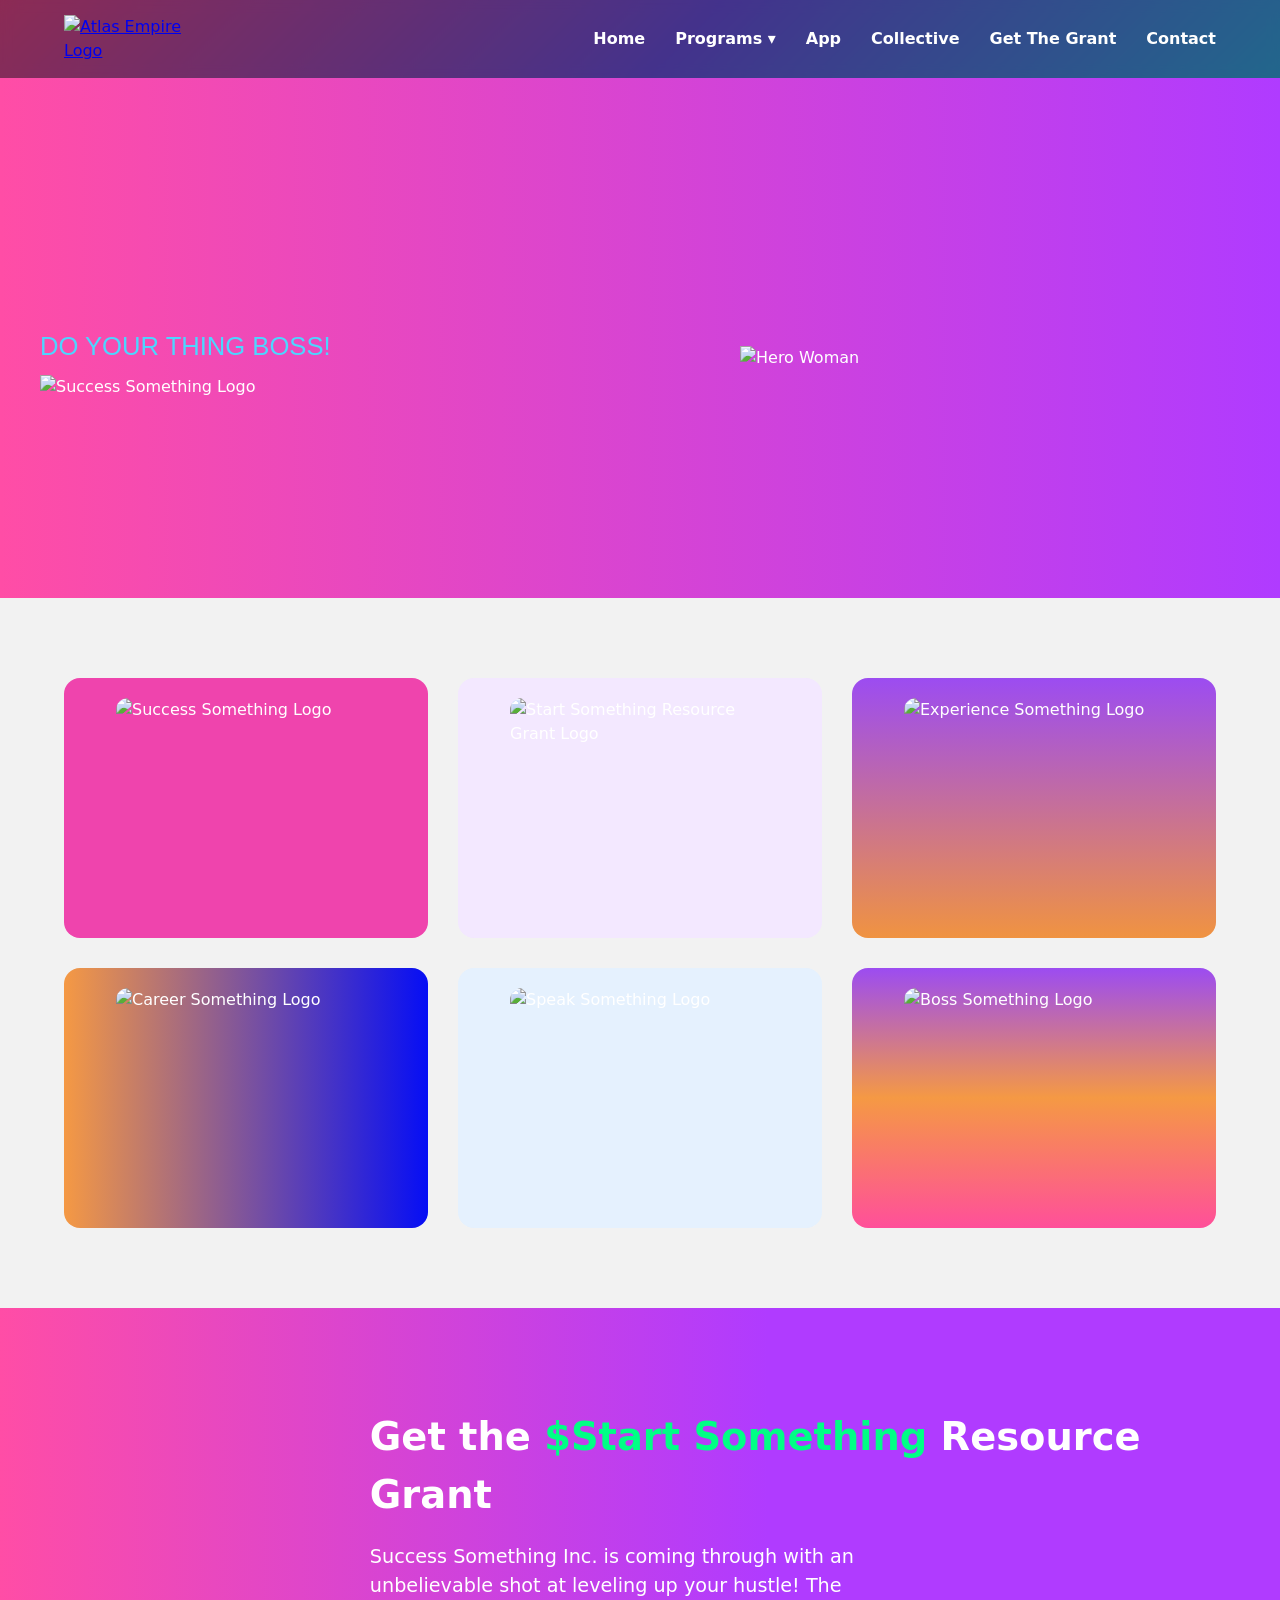
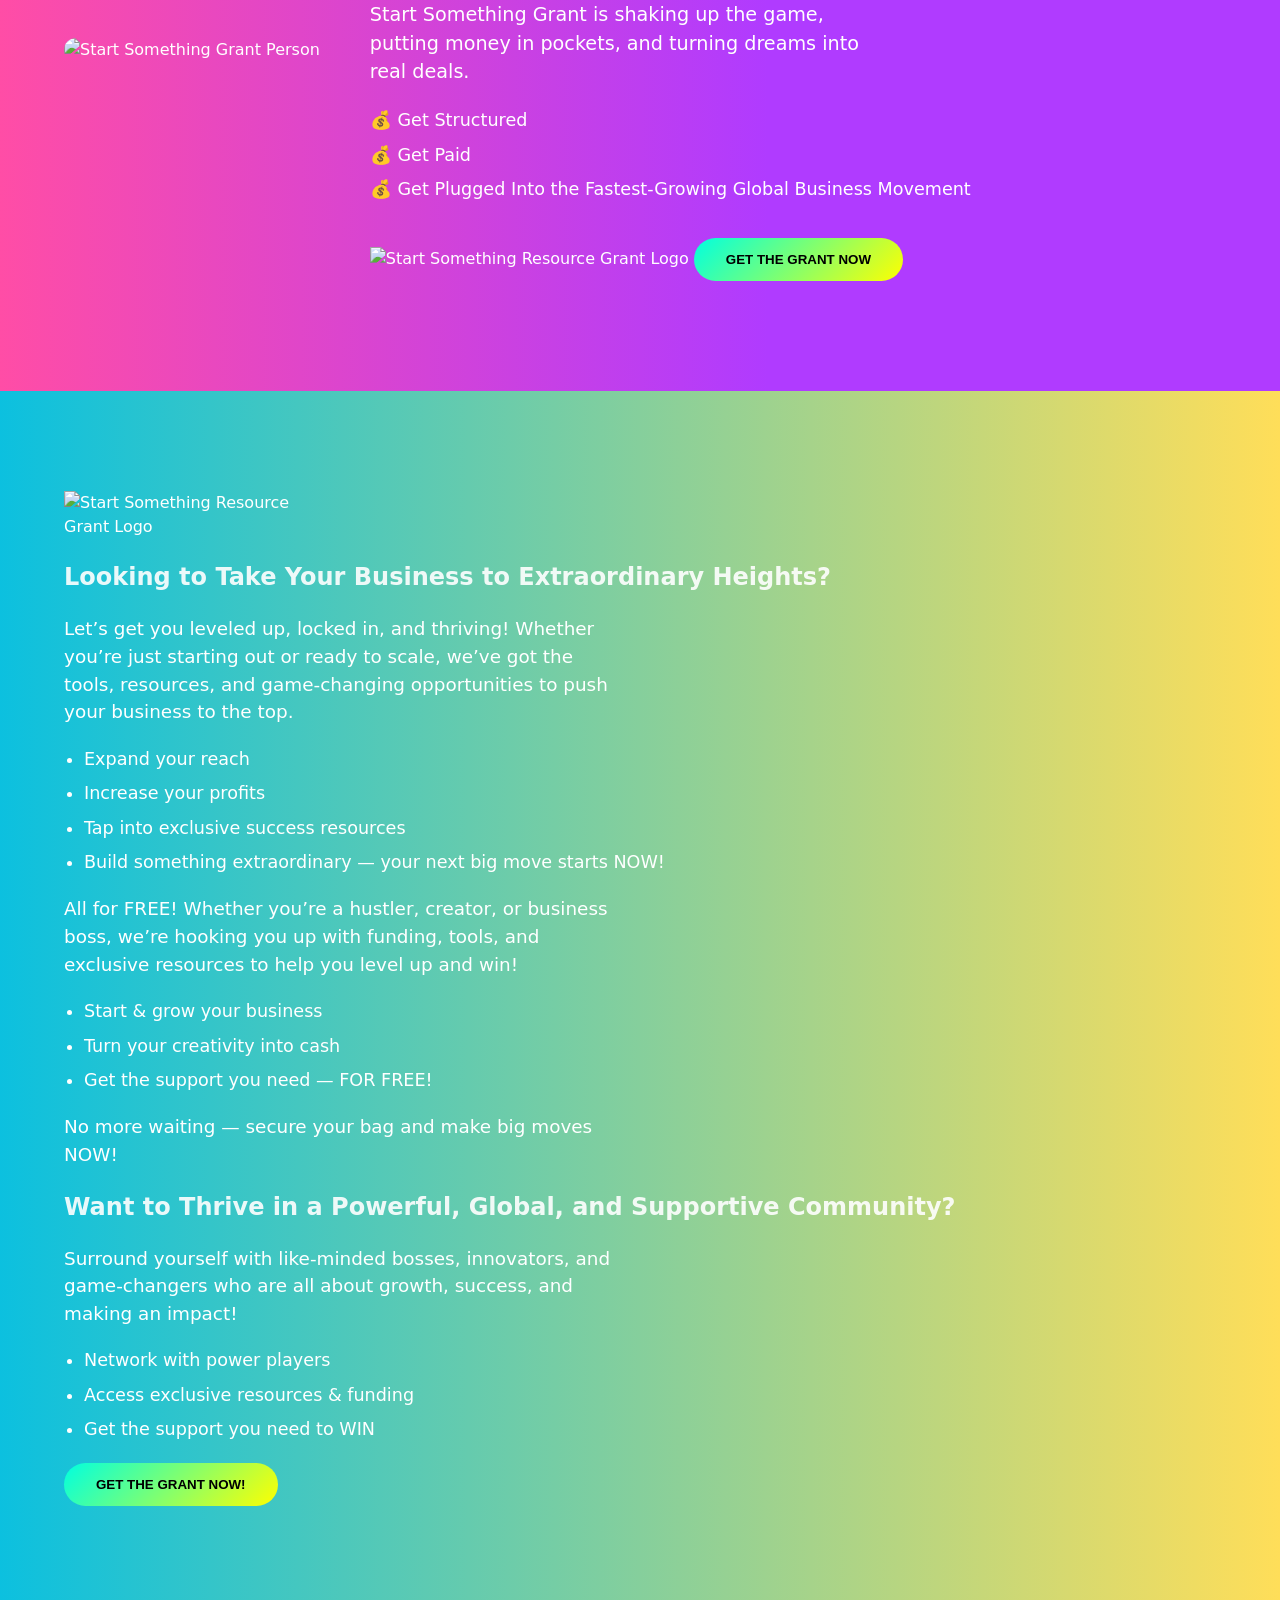
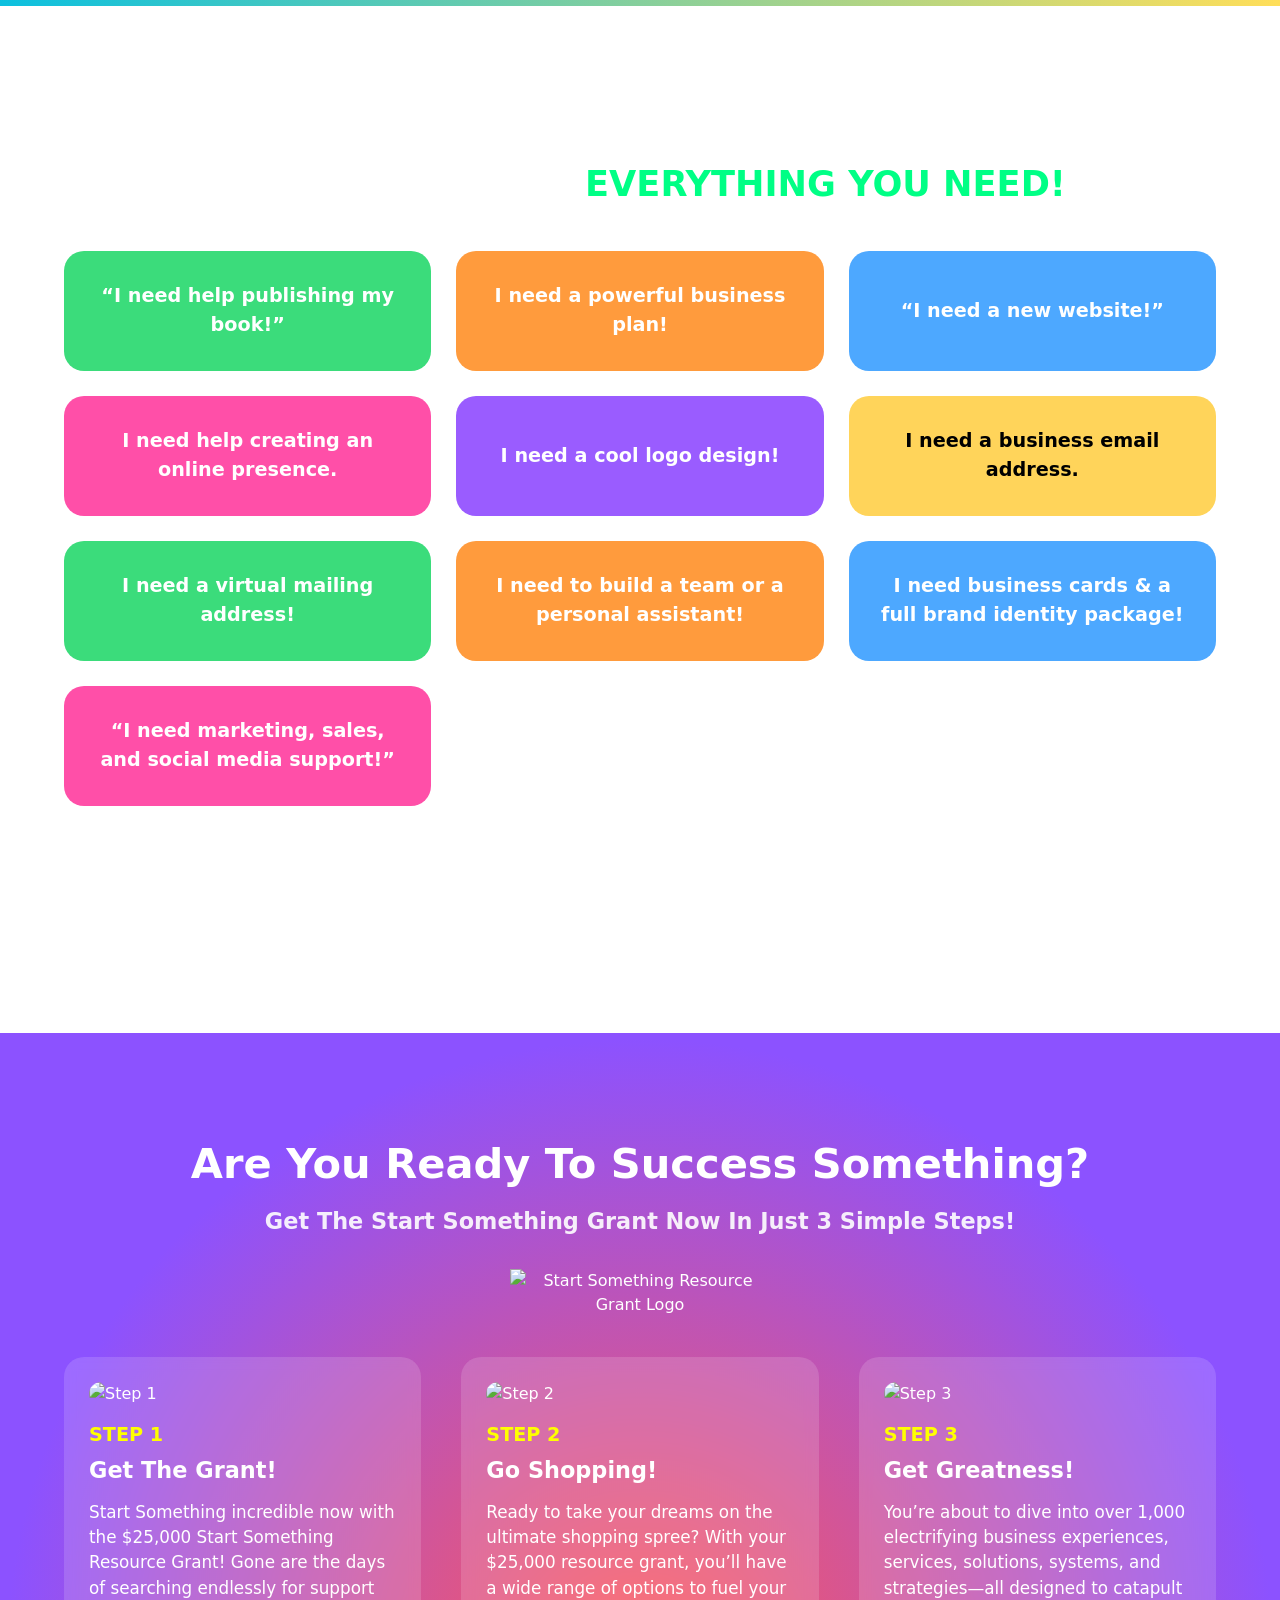
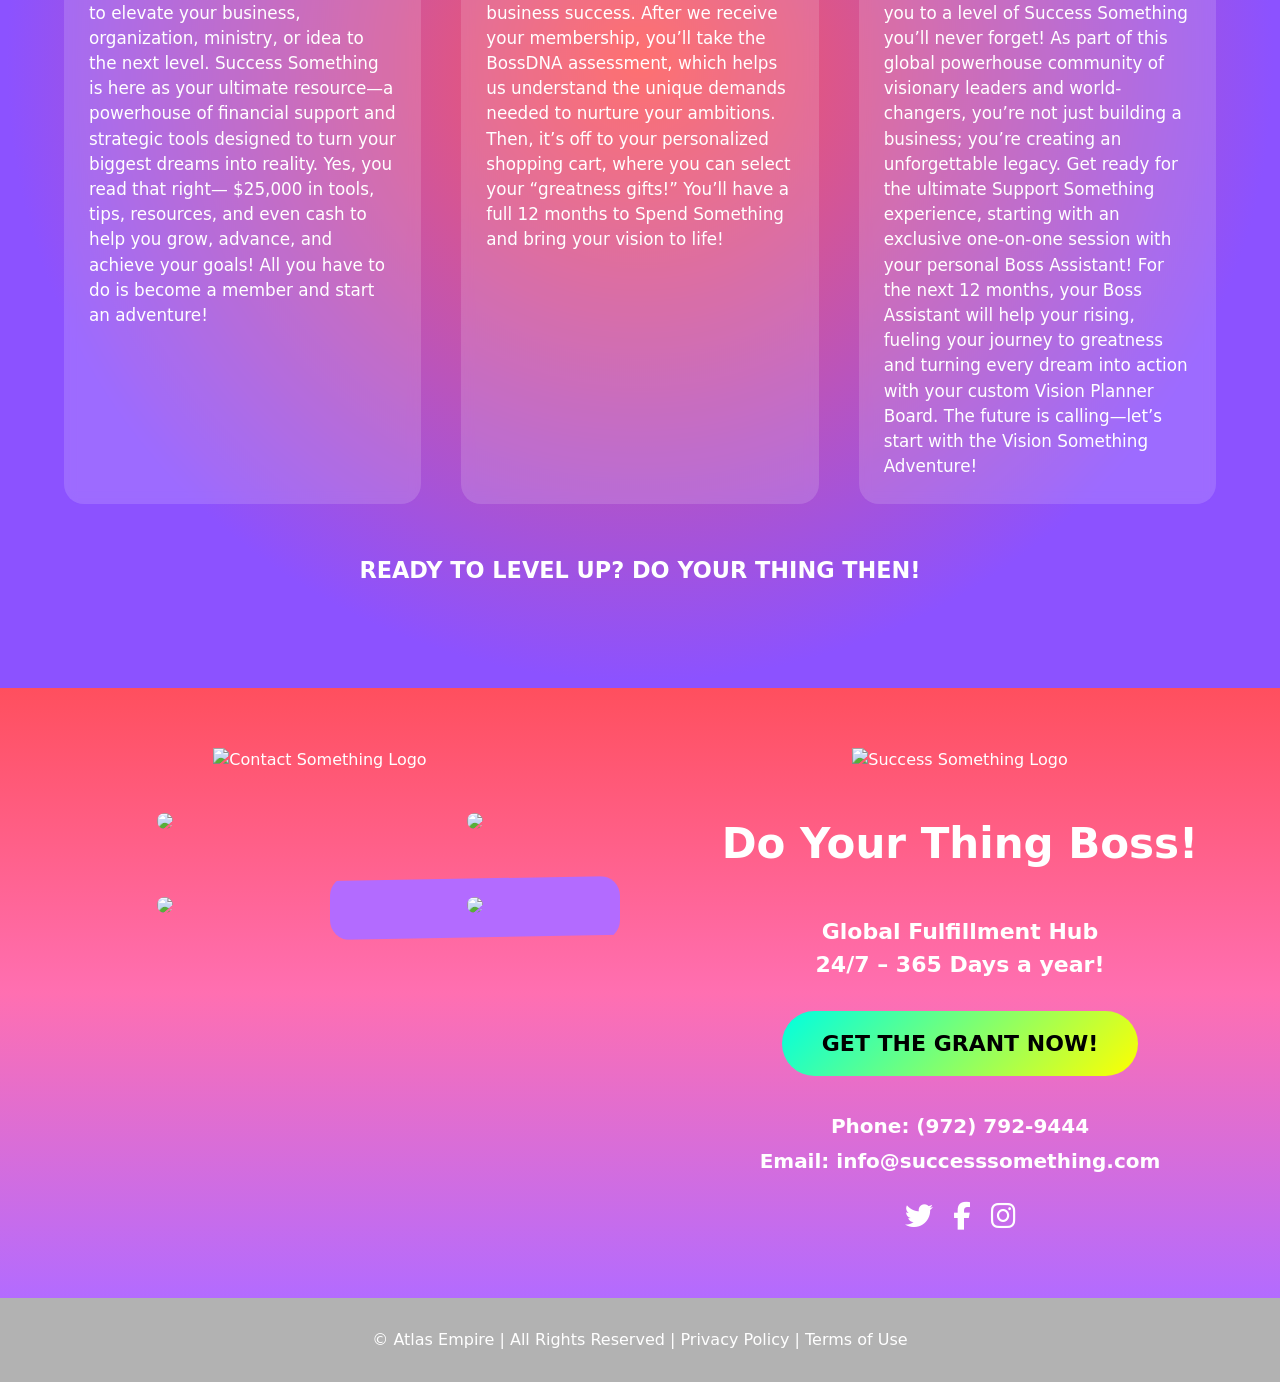
==== commit 5ceff0ea: "Adjusted hero section and grid section for spacing, layout, and color to match old website" ====
--- a/index.html
+++ b/index.html
@@ -92,11 +92,6 @@
             alt="Success Something Logo"
             class="hero-logo-main"
           />
-
-          <p class="hero-subtitle">
-            Empowering you to take your next step with confidence and
-            opportunity.
-          </p>
         </div>
 
         <div class="hero-visual">
@@ -112,15 +107,15 @@
       <div class="container">
         <div class="grid-wrapper">
           <!-- Tile 1 -->
-          <div class="grid-item">
-            <img
-              src="assets/logos/successSomething.png"
+          <div class="grid-item grid-item-one">
+            <img
+              src="assets/logos/successSomethingBecauseYourThingIsEverything.png"
               alt="Success Something Logo"
             />
           </div>
 
           <!-- Tile 2 -->
-          <div class="grid-item">
+          <div class="grid-item grid-item-two">
             <img
               src="assets/logos/startSomethingResourceGrant.png"
               alt="Start Something Resource Grant Logo"
@@ -128,7 +123,7 @@
           </div>
 
           <!-- Tile 3 -->
-          <div class="grid-item">
+          <div class="grid-item grid-item-three">
             <img
               src="assets/logos/experienceSomething.png"
               alt="Experience Something Logo"
@@ -136,7 +131,7 @@
           </div>
 
           <!-- Tile 4 -->
-          <div class="grid-item">
+          <div class="grid-item grid-item-four">
             <img
               src="assets/logos/careerSomething.png"
               alt="Career Something Logo"
@@ -144,7 +139,7 @@
           </div>
 
           <!-- Tile 5 -->
-          <div class="grid-item">
+          <div class="grid-item grid-item-five">
             <img
               src="assets/logos/speakSomething.png"
               alt="Speak Something Logo"
@@ -152,7 +147,7 @@
           </div>
 
           <!-- Tile 6 -->
-          <div class="grid-item">
+          <div class="grid-item grid-item-six">
             <img
               src="assets/logos/bossSomething.png"
               alt="Boss Something Logo"
@@ -205,7 +200,7 @@
 
           <button
             class="btn primary"
-            onclick="window.location.href = 'coming-soon.html'"
+            onclick="window.location.href = 'grant.html'"
           >
             GET THE GRANT NOW
           </button>
@@ -278,7 +273,7 @@
 
           <button
             class="btn primary"
-            onclick="window.location.href = 'coming-soon.html'"
+            onclick="window.location.href = 'grant.html'"
           >
             GET THE GRANT NOW!
           </button>
@@ -494,7 +489,7 @@
             24/7 – 365 Days a year!
           </p>
 
-          <a href="#" class="final-button">GET THE GRANT NOW!</a>
+          <a href="grant.html" class="final-button">GET THE GRANT NOW!</a>
 
           <div class="final-contact">
             <p>Phone: (972) 792-9444</p>
--- a/styles.css
+++ b/styles.css
@@ -249,8 +249,10 @@
 }
 
 .hero-tag {
+font-family: "Inter", sans-serif;
+font-weight: 100;
+
   font-size: 1.6rem;
-  font-weight: 700;
   color: #4dd6ff;
   text-transform: uppercase;
   margin-bottom: 10px;
@@ -290,6 +292,8 @@
 
 .program-grid {
   padding: 80px 0;
+  background-color: #f2f2f2;
+
 }
 
 .grid-wrapper {
@@ -306,6 +310,30 @@
   justify-content: center;
   align-items: center;
   height: 260px;
+}
+
+.grid-item-one {
+  background-color: #ef44ad;
+}
+
+.grid-item-two {
+  background-color: #f3e8ff;
+}
+
+.grid-item-three {
+  background: linear-gradient(to bottom, #9c4cf1, #f09341);
+}
+
+.grid-item-four {
+  background: linear-gradient(to right, #f59944, #060ef5);
+}
+
+.grid-item-five {
+ background-color: #e5f1fe;
+}
+
+.grid-item-six {
+  background: linear-gradient(to bottom, #9c4cf1, #f59944,#ff4f9a);
 }
 
 .grid-item img {
@@ -1518,10 +1546,18 @@
   object-position: center 30%;
 }
 
+.city-card[data-city="Fort Worth"] {
+   filter: brightness(0) saturate(100%) invert(32%) sepia(98%) saturate(3000%) hue-rotate(190deg) brightness(100%) contrast(100%);
+}
+
 .city-card[data-city="Jamaica"] {
   object-position: center 35%;
 }
 
+.city-card[data-city="Dallas"] {
+  filter: brightness(0) saturate(100%) invert(48%) sepia(92%) saturate(2000%) hue-rotate(-10deg) brightness(100%) contrast(100%);
+}
+
 .city-card[data-city="Charlotte"] {
   object-position: center 80%;
 }
@@ -1540,6 +1576,10 @@
 
 .city-card[data-city="Paris"] {
   object-position: center 40%;
+}
+
+.city-card[data-city="Panama"] {
+   filter: brightness(0) saturate(100%) invert(18%) sepia(98%) saturate(5000%) hue-rotate(-5deg) brightness(100%) contrast(100%);
 }
 
 /* ============================================================
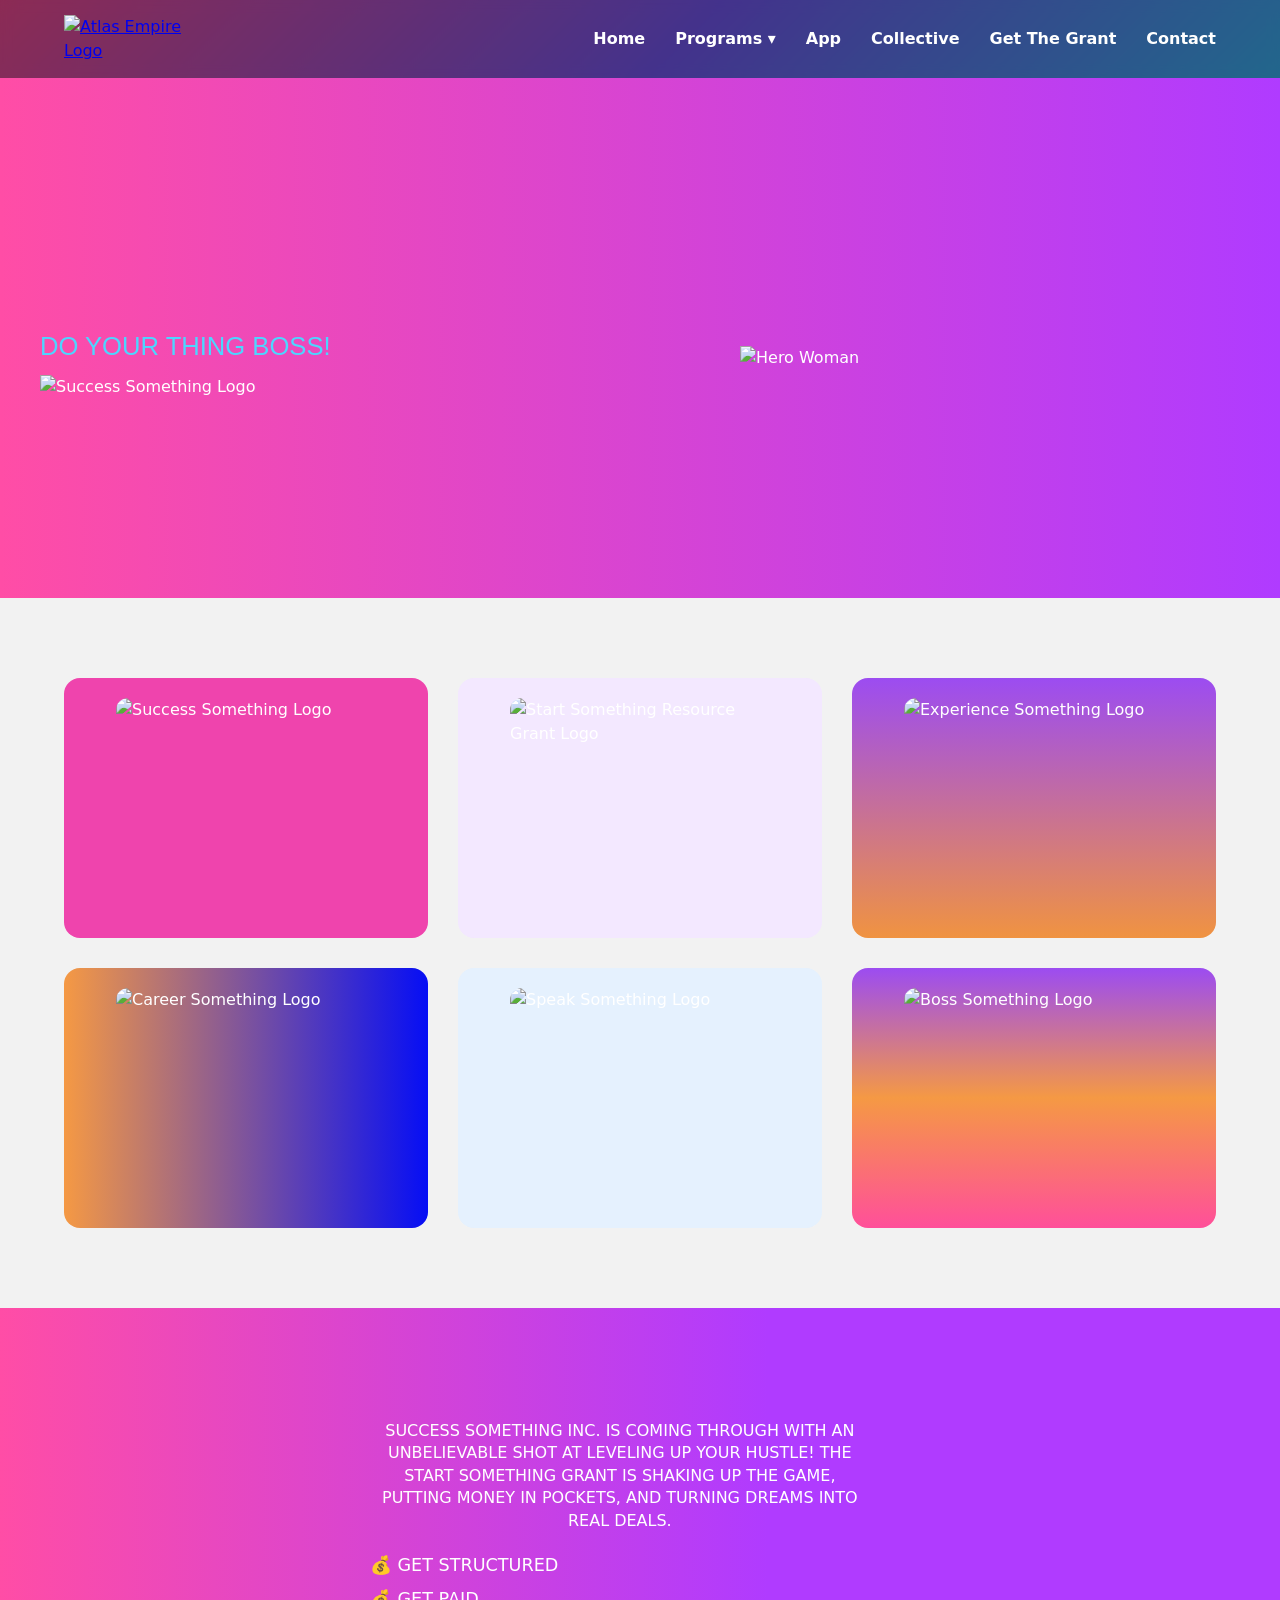
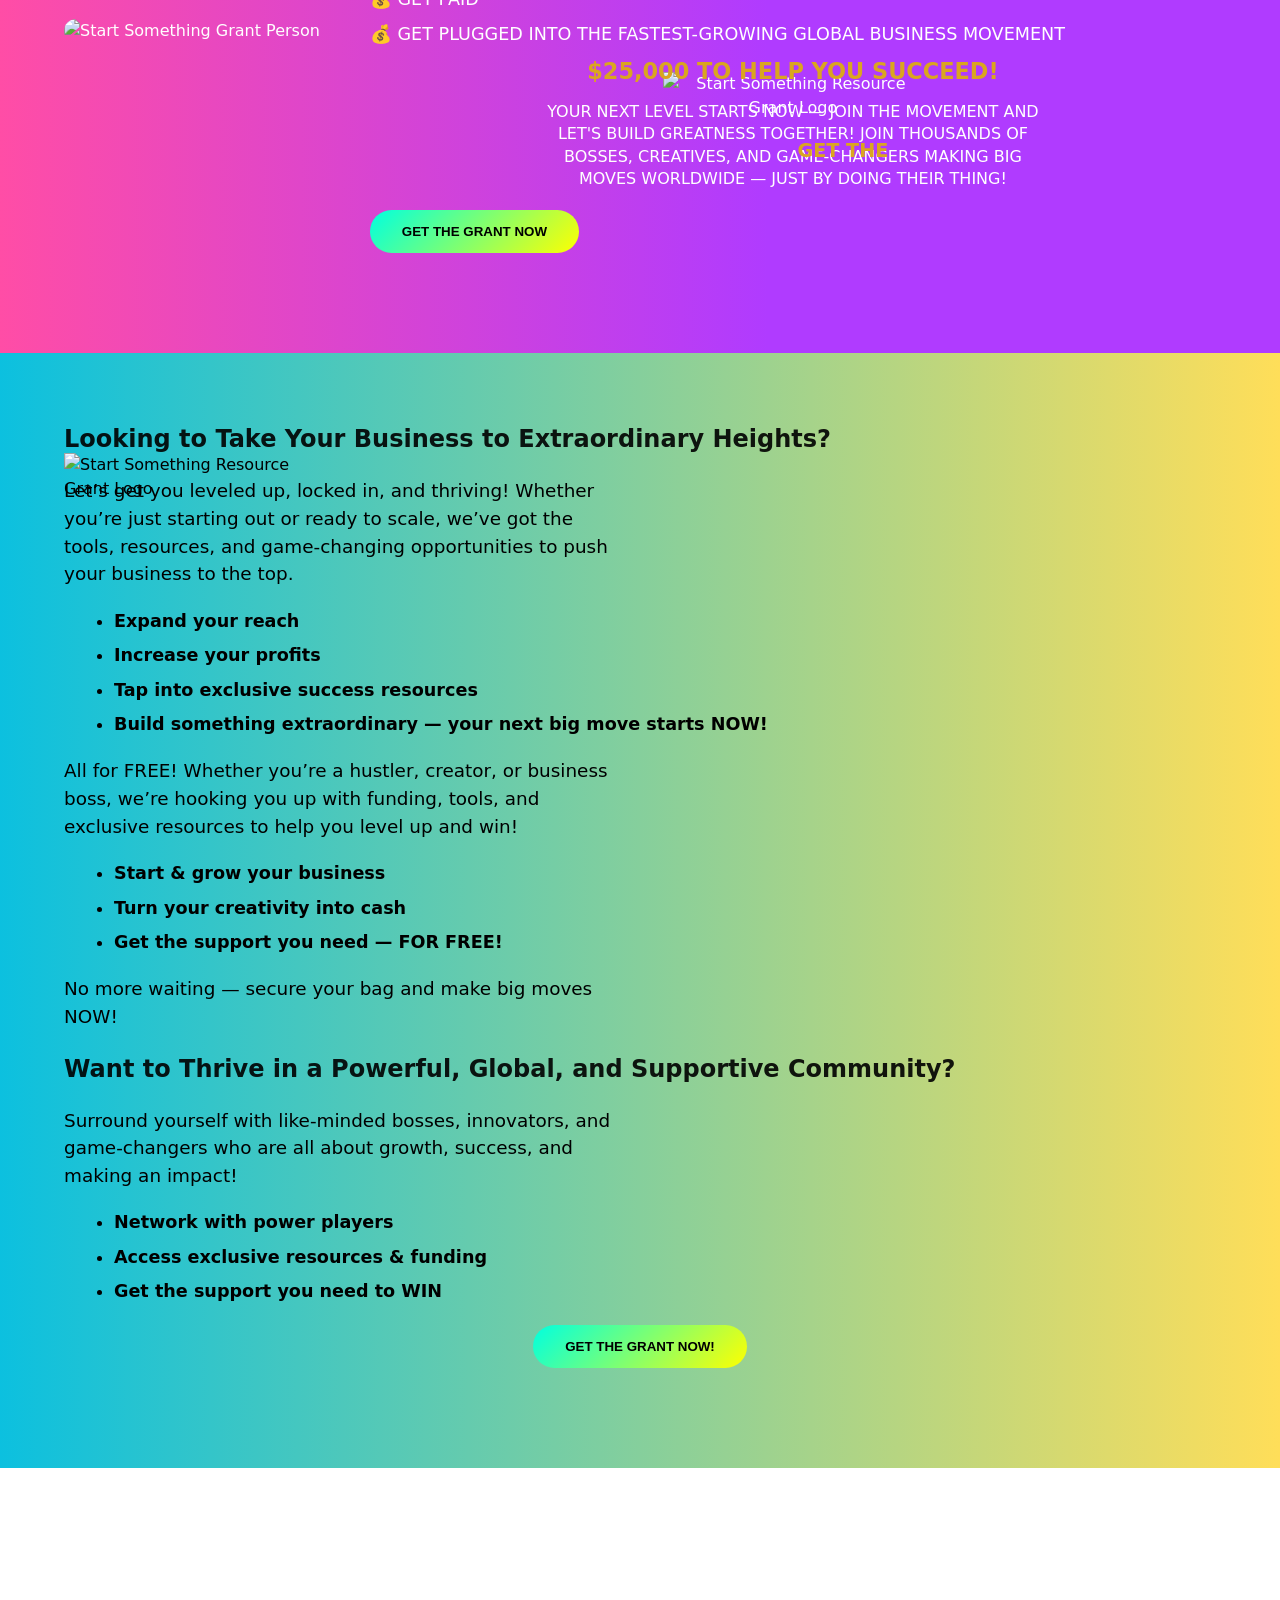
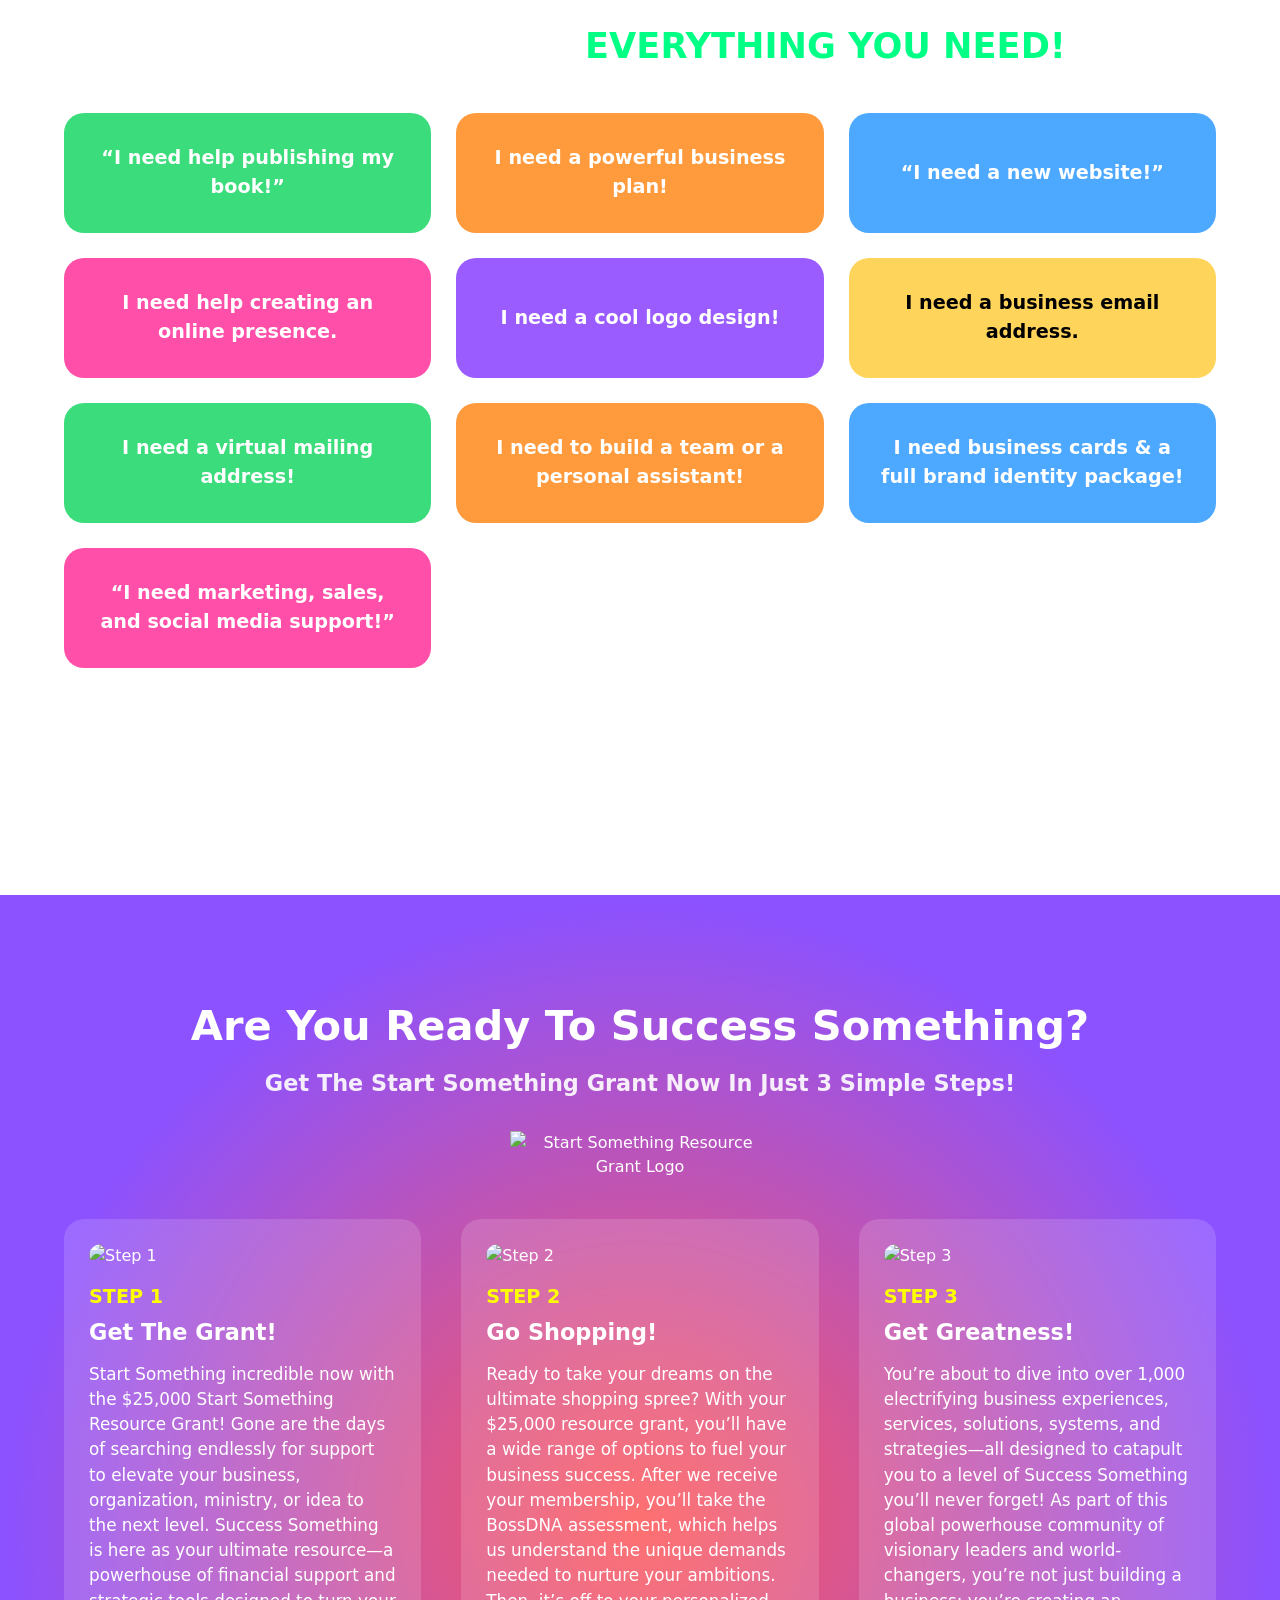
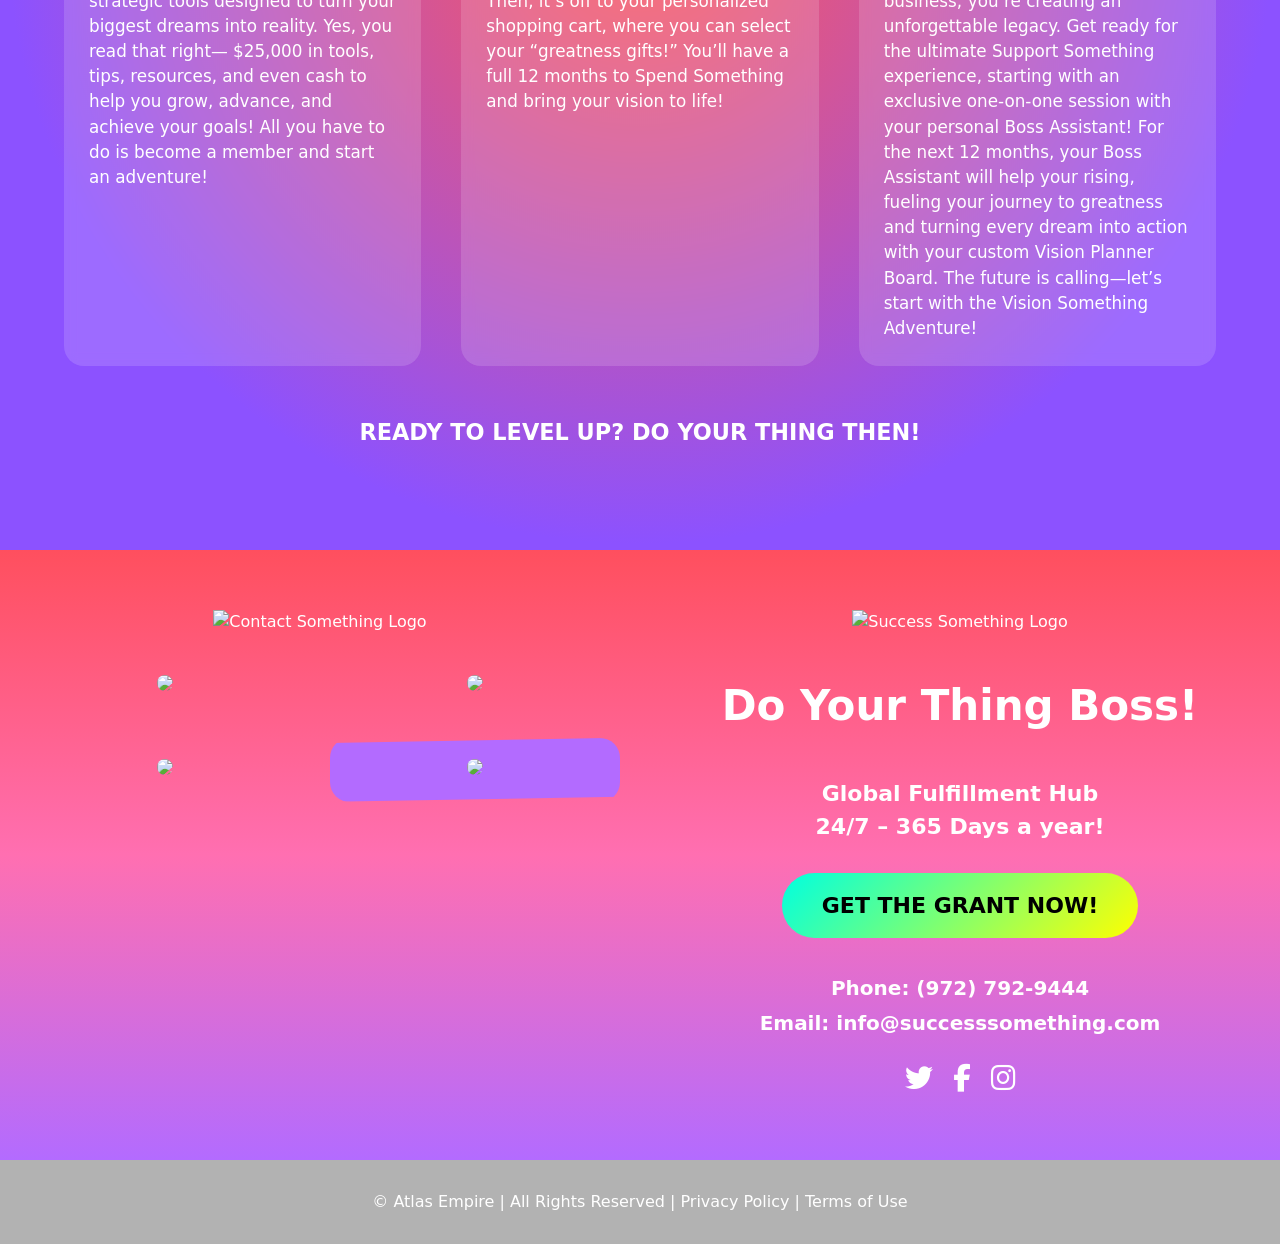
==== commit 3e31685b: "I updated the promo and info section on the home page to match the original as closely as possible s" ====
--- a/index.html
+++ b/index.html
@@ -172,10 +172,6 @@
 
         <!-- RIGHT SIDE: TEXT + LOGO -->
         <div class="promo-text">
-          <h2 class="promo-title">
-            Get the <span class="highlight">$Start Something</span> Resource
-            Grant
-          </h2>
 
           <p class="promo-description">
             Success Something Inc. is coming through with an unbelievable shot
@@ -192,11 +188,26 @@
             </li>
           </ul>
 
-          <img
-            src="assets/logos/startSomethingResourceGrant.png"
-            alt="Start Something Resource Grant Logo"
-            class="promo-logo"
-          />
+          <div class="promo-block">
+
+  <div class="promo-top-text">GET THE</div>
+
+  <img
+    src="assets/logos/startSomethingResourceGrant.png"
+    alt="Start Something Resource Grant Logo"
+    class="promo-logo"
+  />
+
+  <div class="promo-bottom-text">$25,000 TO HELP YOU SUCCEED!</div>
+
+  <p class="promo-description">
+    YOUR NEXT LEVEL STARTS NOW — JOIN THE MOVEMENT AND LET'S BUILD GREATNESS TOGETHER!
+    JOIN THOUSANDS OF BOSSES, CREATIVES, AND GAME-CHANGERS MAKING BIG MOVES WORLDWIDE —
+    JUST BY DOING THEIR THING!
+  </p>
+
+</div>
+
 
           <button
             class="btn primary"
@@ -222,7 +233,7 @@
             class="grant-info-header-logo"
           />
 
-          <h3 class="grant-info-subtitle">
+          <h3 class="grant-info-subtitle grant-info-subtitle-top">
             Looking to Take Your Business to Extraordinary Heights?
           </h3>
 
@@ -272,20 +283,12 @@
           </ul>
 
           <button
-            class="btn primary"
+            class="btn primary info-btn"
             onclick="window.location.href = 'grant.html'"
           >
             GET THE GRANT NOW!
           </button>
         </div>
-
-        <!-- RIGHT SIDE IMAGE (kept separate so layout stays correct) -->
-        <!-- <div class="grant-info-image">
-          <img
-            src="assets/logos/startSomethingResourceGrant.png"
-            alt="Start Something Resource Grant Logo"
-          />
-        </div> -->
       </div>
     </section>
 
--- a/styles.css
+++ b/styles.css
@@ -249,8 +249,8 @@
 }
 
 .hero-tag {
-font-family: "Inter", sans-serif;
-font-weight: 100;
+  font-family: "Inter", sans-serif;
+  font-weight: 100;
 
   font-size: 1.6rem;
   color: #4dd6ff;
@@ -293,7 +293,6 @@
 .program-grid {
   padding: 80px 0;
   background-color: #f2f2f2;
-
 }
 
 .grid-wrapper {
@@ -329,11 +328,11 @@
 }
 
 .grid-item-five {
- background-color: #e5f1fe;
+  background-color: #e5f1fe;
 }
 
 .grid-item-six {
-  background: linear-gradient(to bottom, #9c4cf1, #f59944,#ff4f9a);
+  background: linear-gradient(to bottom, #9c4cf1, #f59944, #ff4f9a);
 }
 
 .grid-item img {
@@ -384,11 +383,13 @@
   font-size: 1.2rem;
   margin-bottom: 20px;
   max-width: 500px;
+  text-transform: uppercase;
 }
 
 .promo-points {
   list-style: none;
   margin-bottom: 25px;
+  text-transform: uppercase;
 }
 
 .promo-points li {
@@ -396,9 +397,48 @@
   margin-bottom: 8px;
 }
 
-.promo-logo {
+/* .promo-logo {
   width: 260px;
   margin: 20px 0;
+} */
+
+.promo-block {
+  text-align: center;
+  margin: 20px auto;
+  position: relative;
+  width: fit-content;
+}
+
+.promo-top-text {
+  font-size: 1.2rem;
+  font-weight: 600;
+  position: absolute;
+  top: 65px; /* lower = increase this number */
+  left: 60%; /* more right = increase this number */
+  transform: translateX(-50%);
+  pointer-events: none;
+  color: goldenrod;
+}
+
+.promo-logo {
+  width: 260px; /* adjust as needed */
+  display: block;
+  margin: 0 auto;
+}
+
+.promo-bottom-text {
+  font-size: 1.4rem;
+  font-weight: 700;
+  margin-top: -65px; /* very tight spacing */
+  color: goldenrod;
+}
+
+.promo-description {
+  margin-top: 12px;
+  max-width: 500px;
+  font-size: 1rem;
+  line-height: 1.4;
+  text-align: center;
 }
 
 /* ============================================================
@@ -413,6 +453,7 @@
 .grant-info {
   padding: 100px 0;
   background: linear-gradient(90deg, #0cc0df, #ffde59);
+  color: #000;
 }
 
 .grant-info-inner {
@@ -431,6 +472,10 @@
   margin-bottom: 10px;
 }
 
+.grant-info-subtitle-top {
+ margin-top: -100px;
+}
+
 .grant-info-subtitle {
   font-size: 1.5rem;
   margin-bottom: 20px;
@@ -445,7 +490,10 @@
 
 .grant-info-list {
   margin-bottom: 20px;
+  margin-left: 30px;
   padding-left: 20px;
+  font-weight: bold;
+
 }
 
 .grant-info-list li {
@@ -453,10 +501,9 @@
   font-size: 1.1rem;
 }
 
-.grant-info-image img {
-  width: 100%;
-  max-width: 420px;
-  border-radius: 16px;
+.info-btn {
+  display: block;
+  margin: 20px auto 0 auto;
 }
 
 /* ============================================================
@@ -665,7 +712,7 @@
 /* DEFAULT = DESKTOP (button under price) */
 .package-bottom {
   display: flex;
-  flex-direction: column;   /* <-- THIS is the key */
+  flex-direction: column; /* <-- THIS is the key */
   align-items: stretch; /* makes button full width like old site */
   gap: 12px;
   margin-top: 25px;
@@ -914,7 +961,6 @@
   transform: scale(1); /* ensures no accidental zoom */
 }
 
-
 /* LABEL */
 .industry-label {
   font-size: 1rem;
@@ -971,7 +1017,6 @@
   object-fit: cover;
   object-position: top center; /* keeps her face in view */
 }
-
 
 .speak-card-text {
   font-size: 1rem;
@@ -1547,7 +1592,8 @@
 }
 
 .city-card[data-city="Fort Worth"] {
-   filter: brightness(0) saturate(100%) invert(32%) sepia(98%) saturate(3000%) hue-rotate(190deg) brightness(100%) contrast(100%);
+  filter: brightness(0) saturate(100%) invert(32%) sepia(98%) saturate(3000%)
+    hue-rotate(190deg) brightness(100%) contrast(100%);
 }
 
 .city-card[data-city="Jamaica"] {
@@ -1555,7 +1601,8 @@
 }
 
 .city-card[data-city="Dallas"] {
-  filter: brightness(0) saturate(100%) invert(48%) sepia(92%) saturate(2000%) hue-rotate(-10deg) brightness(100%) contrast(100%);
+  filter: brightness(0) saturate(100%) invert(48%) sepia(92%) saturate(2000%)
+    hue-rotate(-10deg) brightness(100%) contrast(100%);
 }
 
 .city-card[data-city="Charlotte"] {
@@ -1579,7 +1626,8 @@
 }
 
 .city-card[data-city="Panama"] {
-   filter: brightness(0) saturate(100%) invert(18%) sepia(98%) saturate(5000%) hue-rotate(-5deg) brightness(100%) contrast(100%);
+  filter: brightness(0) saturate(100%) invert(18%) sepia(98%) saturate(5000%)
+    hue-rotate(-5deg) brightness(100%) contrast(100%);
 }
 
 /* ============================================================
@@ -2156,7 +2204,6 @@
   height: 18px;
 }
 
-
 /* ============================================================
    FOOTER
 ============================================================ */
@@ -2351,7 +2398,6 @@
   }
 }
 
-
 @media (max-width: 900px) {
   .steps-grid {
     grid-template-columns: 1fr;
@@ -2538,7 +2584,7 @@
     width: 260px;
   }
 
- .speak-main {
+  .speak-main {
     flex-direction: column;
     align-items: center; /* forces perfect centering */
     justify-content: center;
@@ -2742,17 +2788,15 @@
   }
 }
 
-
 /* ============================================
    CHANGING THE WORLD RESPONSIVE
    ============================================ */
 
-   @media (min-width: 1025px) {
+@media (min-width: 1025px) {
   .boss-intro-image img {
     max-width: 650px; /* adjust this number until it looks perfect */
   }
 }
-
 
 @media (max-width: 900px) {
   .changing-world-content {
